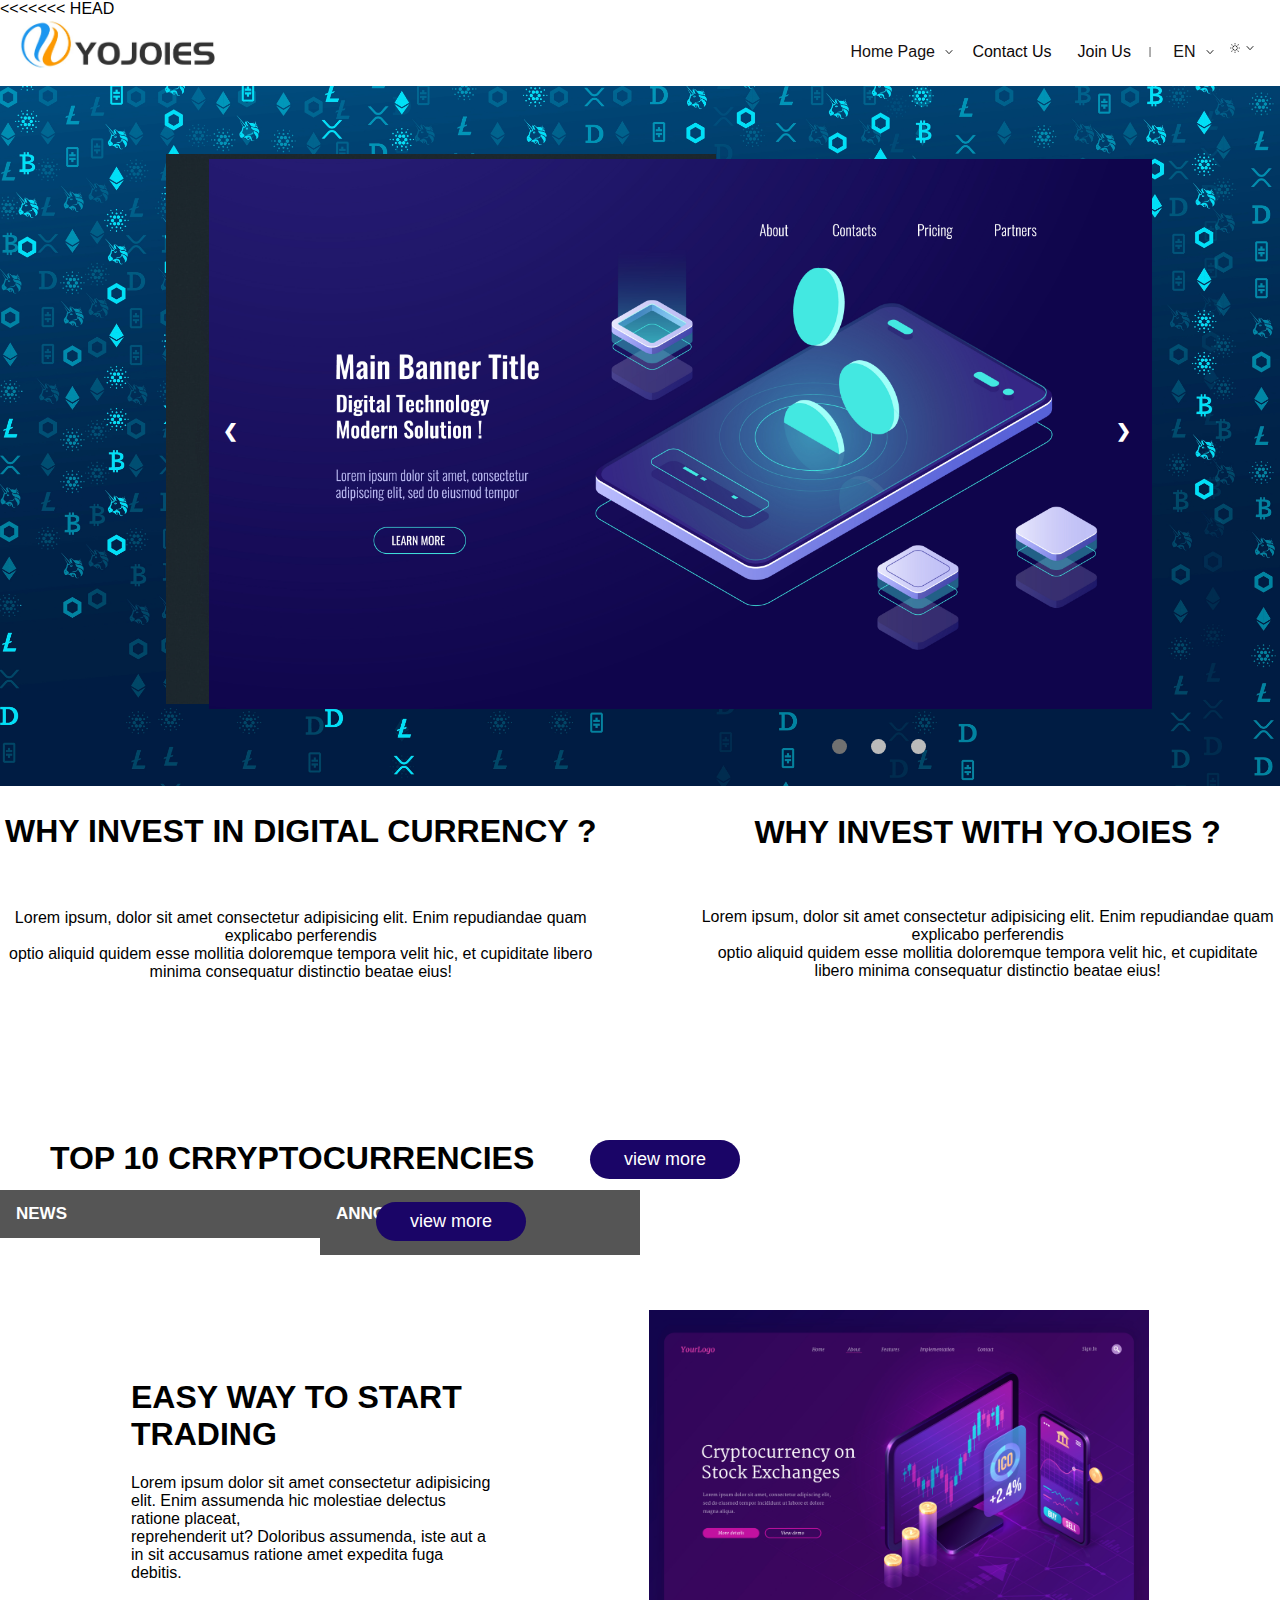
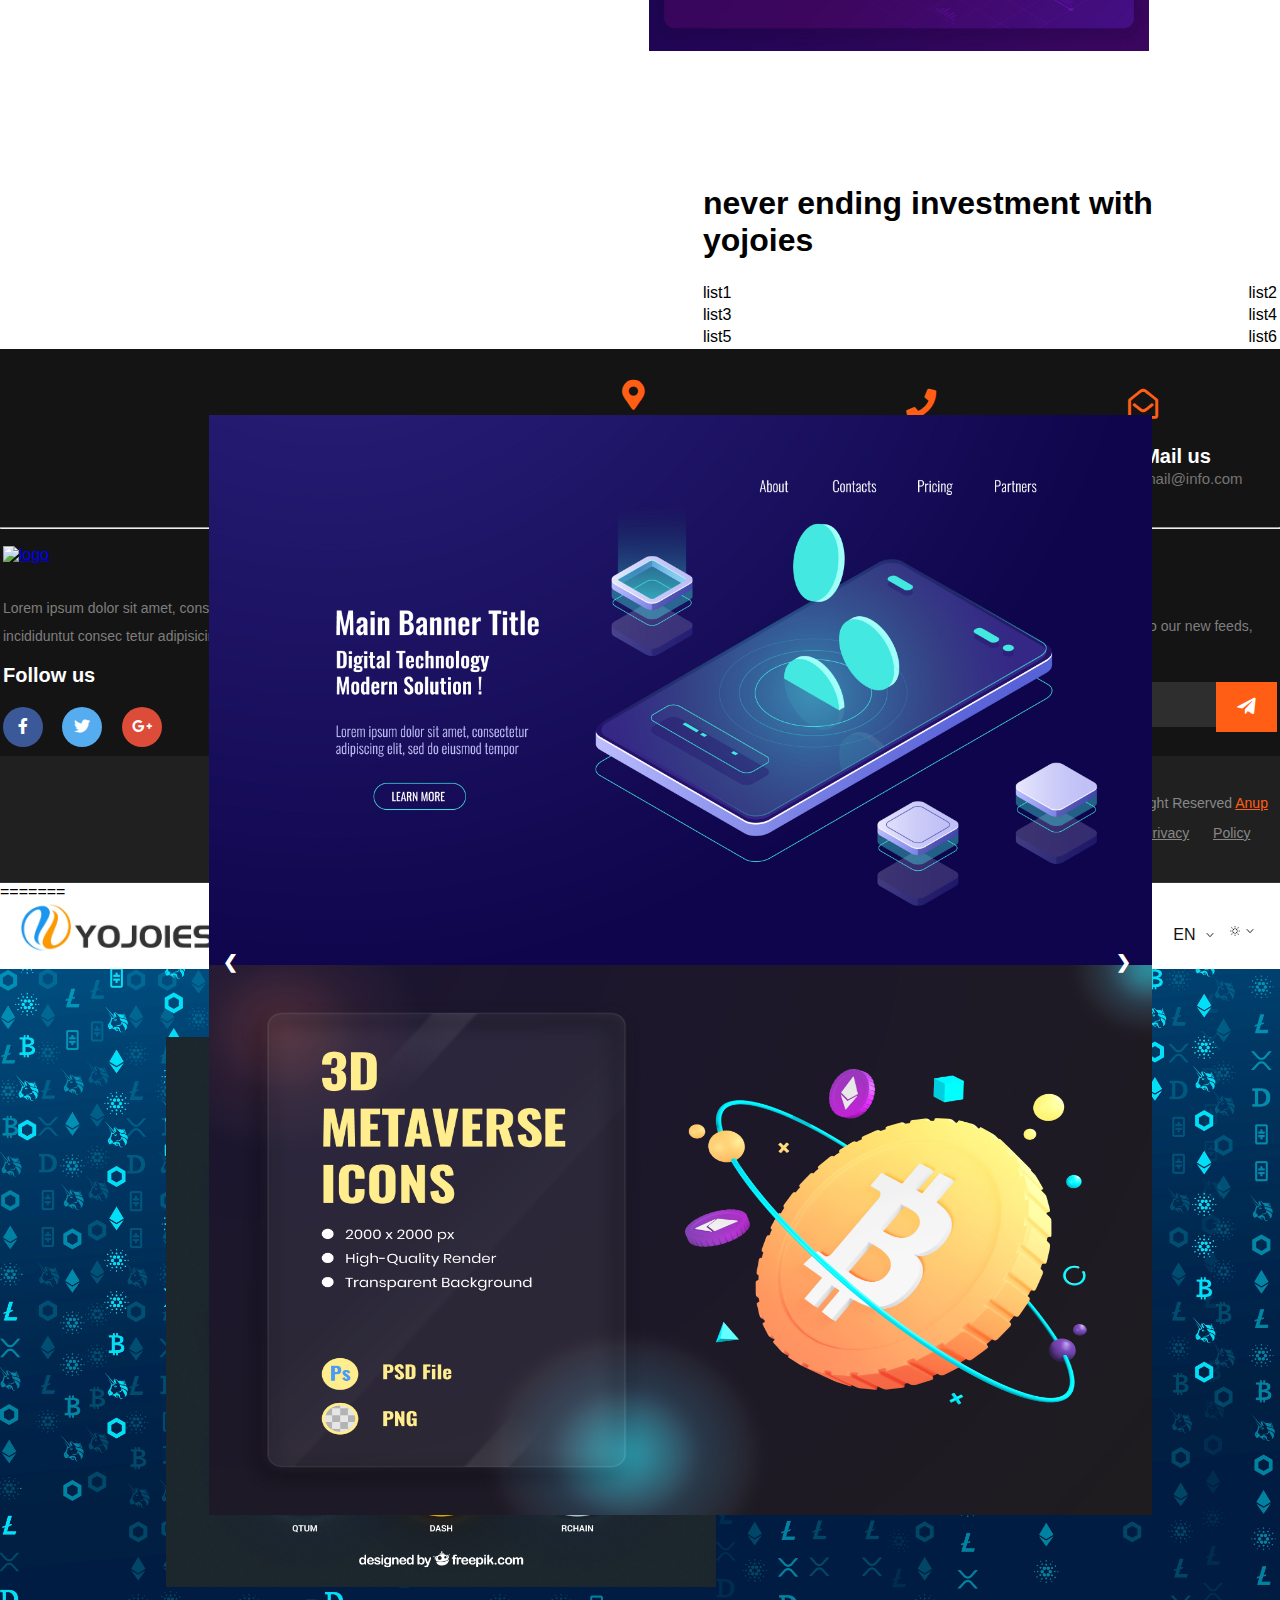
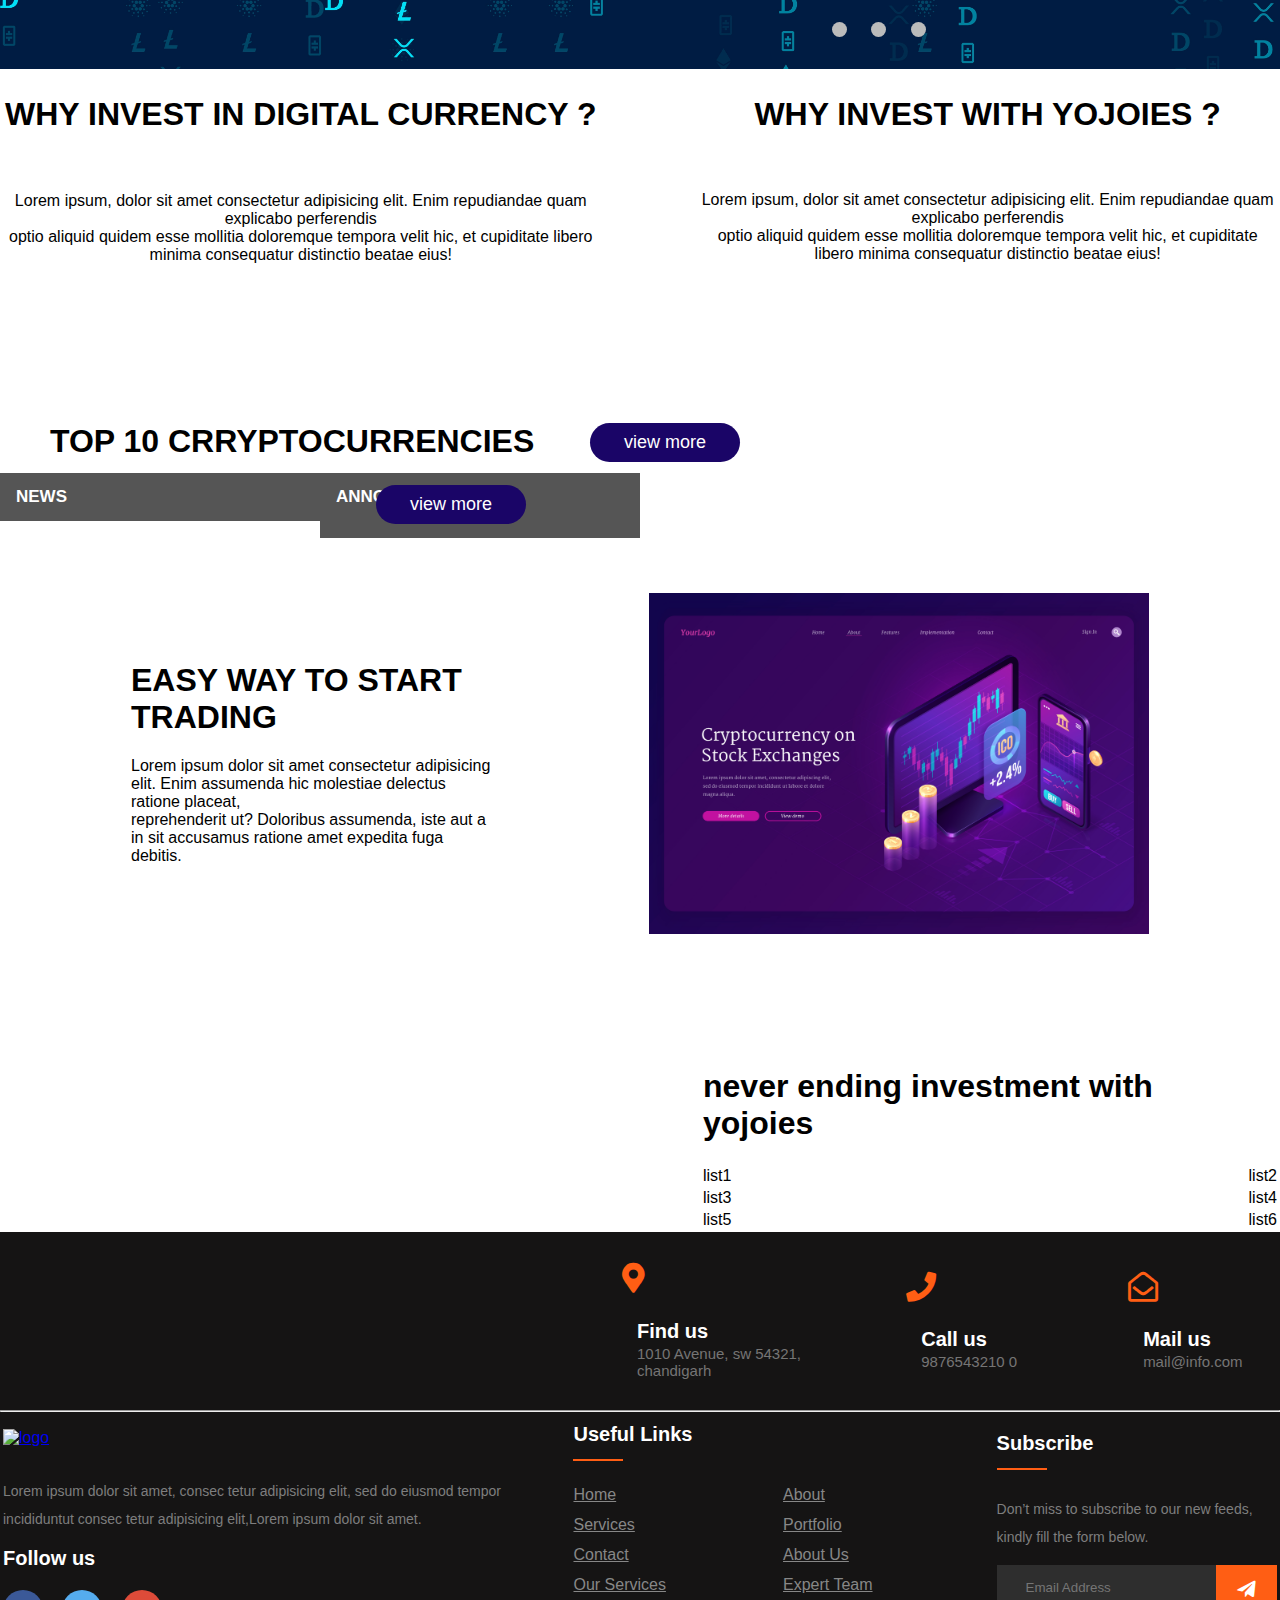
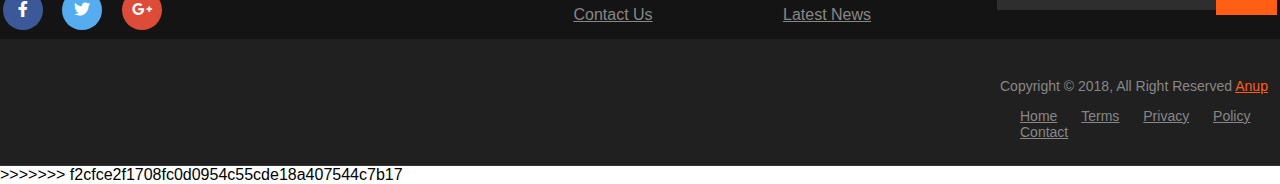
==== index.html @ 7d4031fa "Merge branch 'main' of https://github.com/KikKSTS/Company_Website" ====
<<<<<<< HEAD
<!DOCTYPE html>
<html lang="en">
<head>
    <meta charset="UTF-8">
    <meta http-equiv="X-UA-Compatible" content="IE=edge">
    <meta name="viewport" content="width=device-width, initial-scale=1.0">
    <title>Yojoies</title>

    <link rel="stylesheet" href="css/index.css">
    <link rel="stylesheet" href="css/navbar.css">
    <link rel="stylesheet" href="css/footer.css">
    <link rel="stylesheet" type="text/css" href="your_website_domain/css_root/flaticon.css">
    <link href="https://fonts.googleapis.com/css2?family=Montserrat:wght@500&display=swap" rel="stylesheet">
    <link rel="stylesheet" href="https://maxcdn.bootstrapcdn.com/font-awesome/4.5.0/css/font-awesome.min.css">
    <link rel="stylesheet" href="https://cdnjs.cloudflare.com/ajax/libs/slick-carousel/1.8.1/slick.min.css">
    <link rel="stylesheet" href="https://cdnjs.cloudflare.com/ajax/libs/font-awesome/5.11.2/css/all.min.css">


</head>
<body>
    <!-- section 1 : navbar -->
    <section>
        <div class="navbar"> 
            <div class="logo">
                <a href="index.html"><img src="/images/logo.jpg" alt="Yojoies"></a>
            </div>
            <div class="navbar_menu">
                <div class="dropdown">
                    <button class="dropbtn"><img src="/images/lightmode.png" alt="#"><img src="/images/down-arrow.png" alt="#" ></button>
                        <div class="dropdown-content">
                            <a><img src="/images/dark mode.png" alt="#" ></a>
                        </div>
                </div> 
                <div class="dropdown">
                    <button class="dropbtn">EN <img src="/images/down-arrow.png" alt="#" ></button>
                        <div class="dropdown-content">
                        <a href="#">TH</a>
                        <a href="#">CN</a>
                        </div>
                </div>                    
                <div class="menu">
                    <a href="join_us.html">Join Us <img src="/images/line.png" alt="#" class="icon_line"></a> 
                    <a href="contact_us.html">Contact Us</a>
                </div>            
                <div class="dropdown">
                    <button class="dropbtn">Home Page <img src="/images/down-arrow.png" alt="#" class="icon_down-arrow"></button>
                        <div class="dropdown-content">
                        <a href="about_company.html">About Company</a>
                        <a href="#">Company Project</a>
                        </div>
                </div>
            </div>                      
        </div>    
    </section>

<!-- ----------------------------------------------- -->

        <!-- section 2 : invitation -->
    <section>
        <div class="bgs2_1">     
            <div class="pic1">        
                <img src="/images/pic1.jpg" alt="#" >
            </div>
        </div> 
                
        <div class="container">
                        <!-- Slideshow container -->
                        <div class="slideshow-container">

                        <!-- Full-width images with number and caption text -->
                            <div class="mySlides fade">
                                <img src="/images/slide1.jpg" style="width:100%">
                            </div>
                            <div class="mySlides fade">
                                <img src="/images/slide2.jpg" style="width:100%">
                            </div>

                        <!-- Next and previous buttons -->
                            <a class="prev" onclick="plusSlides(-1)">&#10094;</a>
                            <a class="next" onclick="plusSlides(1)">&#10095;</a>
                        </div>
                        <br>

                        <!-- The dots/circles -->
                        <div class="dot_position" >
                            <span class="dot" onclick="currentSlide(1)"></span>
                            <span class="dot" onclick="currentSlide(2)"></span>
                            <span class="dot" onclick="currentSlide(3)"></span>
                        </div>
                    
            </div>
        </div>
    </section> 

    <!-- ----------------------------------------------- -->

        <!-- section 3 : why ? -->     
    <section>
        <div class="boxwhy">
            <table>
                <tr>
                    <td><h1 class="col1row1">WHY INVEST IN DIGITAL CURRENCY ?<br></h1>
                        <p class="col1row2">Lorem ipsum, dolor sit amet consectetur adipisicing elit. 
                            Enim repudiandae quam explicabo perferendis <br> optio aliquid quidem esse mollitia doloremque tempora velit hic, 
                            et cupiditate libero minima consequatur distinctio beatae eius!</p>
                    </td>

                    <td><img src="/images/line.png" alt="#" class="colline"> </td>

                    <td><h1 class="col2row1">WHY INVEST WITH YOJOIES ?<br></h1>
                        <p class="col2row2">Lorem ipsum, dolor sit amet consectetur adipisicing elit. 
                            Enim repudiandae quam explicabo perferendis <br> optio aliquid quidem esse mollitia doloremque tempora velit hic, 
                            et cupiditate libero minima consequatur distinctio beatae eius!</p>
                    </td>
                </tr>
            </table>
        </div>
    </section >

<!-- ----------------------------------------------- -->

        <!-- section 4 : Top 10 ? -->  
<section>
    <div class="head">
        <h1>
            TOP 10 CRRYPTOCURRENCIES    
         </h1>
         <button class="btn"><a href="market.html" target="_blank"><span>view more</span> </a></button>
    </div>
    <div class="livecoinwatch-widget-3"  lcw-base="USD" lcw-d-head="true" lcw-d-name="true" lcw-d-code="true" lcw-d-icon="true" lcw-color-tx="#ffffff" lcw-color-bg="#1f2434" lcw-border-w="0" >        
    </div>
</section>
<!-- ----------------------------------------------- -->

        <!-- section 5 : News   -->
        <section>  
 
            <!-- <div class="wrap">  
                <div class="slider">
                  
                  <div class="item">
                    <img src="https://images.unsplash.com/photo-1425342605259-25d80e320565?dpr=1&auto=format&fit=crop&w=568&h=379&q=60&cs=tinysrgb&ixid=dW5zcGxhc2guY29tOzs7Ozs%3D" alt="">
                  </div>
                  <div class="item">
                    <img src="https://images.unsplash.com/photo-1489440543286-a69330151c0b?dpr=1&auto=format&fit=crop&w=568&h=379&q=60&cs=tinysrgb&ixid=dW5zcGxhc2guY29tOzs7Ozs%3D" alt="">
                  </div>
                  <div class="item">
                    <img src="https://images.unsplash.com/photo-1490718687940-0ecadf414600?dpr=1&auto=format&fit=crop&w=568&h=378&q=60&cs=tinysrgb&ixid=dW5zcGxhc2guY29tOzs7Ozs%3D" alt="">
                  </div>
                  <div class="item">
                    <img src="https://images.unsplash.com/photo-1507032336878-13f159192baa?dpr=1&auto=format&fit=crop&w=568&h=379&q=60&cs=tinysrgb&ixid=dW5zcGxhc2guY29tOzs7Ozs%3D" alt="">
                  </div>
                  <div class="item">
                    <img src="https://images.unsplash.com/photo-1506268919522-a927511962a9?dpr=1&auto=format&fit=crop&w=568&h=379&q=60&cs=tinysrgb&ixid=dW5zcGxhc2guY29tOzs7Ozs%3D" alt="">
                  </div>
                  <div class="item">
                    <img src="https://images.unsplash.com/photo-1501879779179-4576bae71d8d?dpr=1&auto=format&fit=crop&w=568&h=379&q=60&cs=tinysrgb&ixid=dW5zcGxhc2guY29tOzs7Ozs%3D" alt="">
                  </div>
                  <div class="item">
                    <img src="https://images.unsplash.com/photo-1494253188410-ff0cdea5499e?dpr=1&auto=format&fit=crop&w=568&h=379&q=60&cs=tinysrgb&ixid=dW5zcGxhc2guY29tOzs7Ozs%3D" alt="">
                  </div>
                  <div class="item">
                    <img src="https://images.unsplash.com/photo-1511965682784-5ec68f744ea1?dpr=1&auto=format&fit=crop&w=568&h=319&q=60&cs=tinysrgb&ixid=dW5zcGxhc2guY29tOzs7Ozs%3D" alt="">
                  </div>
                </div>
          
              </div> -->
    
    
    
        <h1 class="tablink" onclick="openPage('Home', this, 'red')">NEWS</h1>
    <h1 class="tablink" onclick="openPage('News', this, 'green')" id="defaultOpen">ANNOUNCEMENT
        <button class="btn"><a href="news.html" target="_blank"><span>view more</span> </a></button>
    </h1>
    
    
    <div id="Home" class="tabcontent">
      <div class="wrap">  
        <div class="slider">
          
          <div class="item">
            <img src="https://images.unsplash.com/photo-1425342605259-25d80e320565?dpr=1&auto=format&fit=crop&w=568&h=379&q=60&cs=tinysrgb&ixid=dW5zcGxhc2guY29tOzs7Ozs%3D" alt="">
          </div>
          <div class="item">
            <img src="https://images.unsplash.com/photo-1489440543286-a69330151c0b?dpr=1&auto=format&fit=crop&w=568&h=379&q=60&cs=tinysrgb&ixid=dW5zcGxhc2guY29tOzs7Ozs%3D" alt="">
          </div>
          <div class="item">
            <img src="https://images.unsplash.com/photo-1490718687940-0ecadf414600?dpr=1&auto=format&fit=crop&w=568&h=378&q=60&cs=tinysrgb&ixid=dW5zcGxhc2guY29tOzs7Ozs%3D" alt="">
          </div>
          <div class="item">
            <img src="https://images.unsplash.com/photo-1507032336878-13f159192baa?dpr=1&auto=format&fit=crop&w=568&h=379&q=60&cs=tinysrgb&ixid=dW5zcGxhc2guY29tOzs7Ozs%3D" alt="">
          </div>
          <div class="item">
            <img src="https://images.unsplash.com/photo-1506268919522-a927511962a9?dpr=1&auto=format&fit=crop&w=568&h=379&q=60&cs=tinysrgb&ixid=dW5zcGxhc2guY29tOzs7Ozs%3D" alt="">
          </div>
          <div class="item">
            <img src="https://images.unsplash.com/photo-1501879779179-4576bae71d8d?dpr=1&auto=format&fit=crop&w=568&h=379&q=60&cs=tinysrgb&ixid=dW5zcGxhc2guY29tOzs7Ozs%3D" alt="">
          </div>
          <div class="item">
            <img src="https://images.unsplash.com/photo-1494253188410-ff0cdea5499e?dpr=1&auto=format&fit=crop&w=568&h=379&q=60&cs=tinysrgb&ixid=dW5zcGxhc2guY29tOzs7Ozs%3D" alt="">
          </div>
          <div class="item">
            <img src="https://images.unsplash.com/photo-1511965682784-5ec68f744ea1?dpr=1&auto=format&fit=crop&w=568&h=319&q=60&cs=tinysrgb&ixid=dW5zcGxhc2guY29tOzs7Ozs%3D" alt="">
          </div>
        </div>
    
      </div>
    </div>
    
    <div id="News" class="tabcontent">
        <div class="wrap">  
            <div class="slider">
              
              <div class="item">
                <img src="https://images.unsplash.com/photo-1425342605259-25d80e320565?dpr=1&auto=format&fit=crop&w=568&h=379&q=60&cs=tinysrgb&ixid=dW5zcGxhc2guY29tOzs7Ozs%3D" alt="">
              </div>
              <div class="item">
                <img src="https://images.unsplash.com/photo-1489440543286-a69330151c0b?dpr=1&auto=format&fit=crop&w=568&h=379&q=60&cs=tinysrgb&ixid=dW5zcGxhc2guY29tOzs7Ozs%3D" alt="">
              </div>
              <div class="item">
                <img src="https://images.unsplash.com/photo-1490718687940-0ecadf414600?dpr=1&auto=format&fit=crop&w=568&h=378&q=60&cs=tinysrgb&ixid=dW5zcGxhc2guY29tOzs7Ozs%3D" alt="">
              </div>
              <div class="item">
                <img src="https://images.unsplash.com/photo-1507032336878-13f159192baa?dpr=1&auto=format&fit=crop&w=568&h=379&q=60&cs=tinysrgb&ixid=dW5zcGxhc2guY29tOzs7Ozs%3D" alt="">
              </div>
              <div class="item">
                <img src="https://images.unsplash.com/photo-1506268919522-a927511962a9?dpr=1&auto=format&fit=crop&w=568&h=379&q=60&cs=tinysrgb&ixid=dW5zcGxhc2guY29tOzs7Ozs%3D" alt="">
              </div>
              <div class="item">
                <img src="https://images.unsplash.com/photo-1501879779179-4576bae71d8d?dpr=1&auto=format&fit=crop&w=568&h=379&q=60&cs=tinysrgb&ixid=dW5zcGxhc2guY29tOzs7Ozs%3D" alt="">
              </div>
              <div class="item">
                <img src="https://images.unsplash.com/photo-1494253188410-ff0cdea5499e?dpr=1&auto=format&fit=crop&w=568&h=379&q=60&cs=tinysrgb&ixid=dW5zcGxhc2guY29tOzs7Ozs%3D" alt="">
              </div>
              <div class="item">
                <img src="https://images.unsplash.com/photo-1511965682784-5ec68f744ea1?dpr=1&auto=format&fit=crop&w=568&h=319&q=60&cs=tinysrgb&ixid=dW5zcGxhc2guY29tOzs7Ozs%3D" alt="">
              </div>
            </div>
        
          </div>
    </div>
        <script src="https://code.jquery.com/jquery-2.2.4.js"></script>
<script src="https://cdnjs.cloudflare.com/ajax/libs/slick-carousel/1.8.1/slick.min.js"></script> 
    </section >

<!-- ----------------------------------------------- -->

        <!-- section 6 : Easy way   -->
<section>
    <div class="way">
        <table>
            <td>
                <div class="text_header">
            <h1>EASY WAY TO START TRADING</h1>
             <p>Lorem ipsum dolor sit amet consectetur adipisicing elit. Enim assumenda hic molestiae delectus ratione placeat,<br>
                 reprehenderit ut? Doloribus assumenda, iste aut a in sit accusamus ratione amet expedita fuga debitis.</p></div>
            </td>
            <td><span><img src="/images/news1.jpg" alt="#" ></span></td>
            
           
                
        </div>
        </table>       
    </div>
</section>

<!-- ----------------------------------------------- -->

        <!-- section 7 : never-ending   -->
<section>
    <div class="never_end">
        <table>
            <td><h1>never ending investment with yojoies</h1></td>
            <tr>
                <td>list1</td>
                <td>list2</td>
            </tr>
            <tr>
                <td>list3</td>
                <td>list4</td>
            </tr>
            <tr>
                <td>list5</td>
                <td>list6</td>
            </tr>
        </table>
    </div>


</section>

<!-- ----------------------------------------------- -->

        <!-- section 8 : footer   -->
<section>
        <footer class="footer-section">
            <div class="container">
                <div class="footer-cta pt-5 pb-5">
                    <div class="row"></div>
                      <table class="row1">
                        <tr>
                        <td>
                        <div class="col-xl-4 col-md-4 mb-30">
                            <div class="single-cta">
                                <i class="fas fa-map-marker-alt"></i>
                                <div class="cta-text">
                                    <h4>Find us</h4>
                                    <span>1010 Avenue, sw 54321, chandigarh</span>
                                </div>
                            </div>
                        </div></td>
        
                        <td><div class="col-xl-4 col-md-4 mb-30">
                            <div class="single-cta">
                                <i class="fas fa-phone"></i>
                                <div class="cta-text">
                                    <h4>Call us</h4>
                                    <span>9876543210 0</span>
                                </div>
                            </div>
                        </div></td>
        
                        <td><div class="col-xl-4 col-md-4 mb-30">
                            <div class="single-cta">
                                <i class="far fa-envelope-open"></i>
                                <div class="cta-text">
                                    <h4>Mail us</h4>
                                    <span>mail@info.com</span>
                                </div>
                            </div>
                        </div>
                    </div>
                </div></td></tr></table>
        
                <hr>
        
                <table>
                <div class="footer-content pt-5 pb-5">
                    <div class="row">
                      <tr>
                        <td>
                        <div class="col-xl-4 col-lg-4 mb-50">
                            <div class="footer-widget">
                                <div class="footer-logo">
                                    
                                    <a href="index.html"><img src="https://i.ibb.co/QDy827D/ak-logo.png" class="img-fluid" alt="logo"></a>
                                </div>
                                
                                <div class="footer-text">
                                    <p>Lorem ipsum dolor sit amet, consec tetur adipisicing elit, sed do eiusmod tempor incididuntut consec tetur adipisicing
                                    elit,Lorem ipsum dolor sit amet.</p>
                                </div>
                                
                                <div class="footer-social-icon">
                                    <span>Follow us</span>
                                    <a href="#"><i class="fab fa-facebook-f facebook-bg"></i></a>
                                    <a href="#"><i class="fab fa-twitter twitter-bg"></i></a>
                                    <a href="#"><i class="fab fa-google-plus-g google-bg"></i></a>
                                </div>
                            </div>
                        </div></td>
        
                       <td>
                        <div class="col-xl-4 col-lg-4 col-md-6 mb-30">
                            <div class="footer-widget">
                                <div class="footer-widget-heading">
                                    <h3>Useful Links</h3>
                                </div>
                                <ul>
                                    <li><a href="#">Home</a></li>
                                    <li><a href="#">about</a></li>
                                    <li><a href="#">services</a></li>
                                    <li><a href="#">portfolio</a></li>
                                    <li><a href="#">Contact</a></li>
                                    <li><a href="#">About us</a></li>
                                    <li><a href="#">Our Services</a></li>
                                    <li><a href="#">Expert Team</a></li>
                                    <li><a href="#">Contact us</a></li>
                                    <li><a href="#">Latest News</a></li>
                                </ul>
                            </div>
                        </div></td>
        
                        <td>
                        <div class="col-xl-4 col-lg-4 col-md-6 mb-50">
                            <div class="footer-widget">
                                <div class="footer-widget-heading">
                                    <h3>Subscribe</h3>
                                </div>
                                <div class="footer-text mb-25">
                                    <p>Don’t miss to subscribe to our new feeds, kindly fill the form below.</p>
                                </div>
                                <div class="subscribe-form">
                                    <form action="#">
                                        <input type="text" placeholder="Email Address">
                                        <button><i class="fab fa-telegram-plane"></i></button>
                                    </form>
                                </div>
                            </div>
                        </div>
                    </div>
                </div>
            </div></td></tr></table>
        
        
            <div class="copyright-area">
                <div class="container">
                    <div class="row">
                        <div class="col-xl-6 col-lg-6 text-center text-lg-left">
                            <div class="copyright-text">
                                <p>Copyright &copy; 2018, All Right Reserved <a href="https://codepen.io/anupkumar92/">Anup</a></p>
                            </div>
                        </div>
                        <div class="col-xl-6 col-lg-6 d-none d-lg-block text-right">
                            <div class="footer-menu">
                                <ul>
                                    <li><a href="#">Home</a></li>
                                    <li><a href="#">Terms</a></li>
                                    <li><a href="#">Privacy</a></li>
                                    <li><a href="#">Policy</a></li>
                                    <li><a href="#">Contact</a></li>
                                </ul>
                            </div>
                        </div>
                    </div>
                </div>
            </div>
        </footer>
</section>


<!-- script -->

<script src="/js/navbar.js"></script>
    <script src="/js/news.js"></script>
    <script defer src="https://www.livecoinwatch.com/static/lcw-widget.js"></script> 


<!-- ----------------------------------------------- -->

</body>
=======
<!DOCTYPE html>
<html lang="en">
<head>
    <meta charset="UTF-8">
    <meta http-equiv="X-UA-Compatible" content="IE=edge">
    <meta name="viewport" content="width=device-width, initial-scale=1.0">
    <title>Yojoies</title>

    <link rel="stylesheet" href="css/index.css">
    <link rel="stylesheet" href="css/navbar.css">
    <link rel="stylesheet" href="css/footer.css">
    <link rel="stylesheet" type="text/css" href="your_website_domain/css_root/flaticon.css">
    <link href="https://fonts.googleapis.com/css2?family=Montserrat:wght@500&display=swap" rel="stylesheet">
    <link rel="stylesheet" href="https://maxcdn.bootstrapcdn.com/font-awesome/4.5.0/css/font-awesome.min.css">
    <link rel="stylesheet" href="https://cdnjs.cloudflare.com/ajax/libs/slick-carousel/1.8.1/slick.min.css">
    <link rel="stylesheet" href="https://cdnjs.cloudflare.com/ajax/libs/font-awesome/5.11.2/css/all.min.css">


</head>
<body>
    <!-- section 1 : navbar -->
    <section>
        <div class="navbar"> 
            <div class="logo">
                <a href="index.html"><img src="/images/logo.jpg" alt="Yojoies"></a>
            </div>
            <div class="navbar_menu">
                <div class="dropdown">
                    <button class="dropbtn"><img src="/images/lightmode.png" alt="#"><img src="/images/down-arrow.png" alt="#" ></button>
                        <div class="dropdown-content">
                            <a><img src="/images/dark mode.png" alt="#" ></a>
                        </div>
                </div> 
                <div class="dropdown">
                    <button class="dropbtn">EN <img src="/images/down-arrow.png" alt="#" ></button>
                        <div class="dropdown-content">
                        <a href="#">TH</a>
                        <a href="#">CN</a>
                        </div>
                </div>                    
                <div class="menu">
                    <a href="join_us.html">Join Us <img src="/images/line.png" alt="#" class="icon_line"></a> 
                    <a href="contact_us.html">Contact Us</a>
                </div>            
                <div class="dropdown">
                    <button class="dropbtn">Home Page <img src="/images/down-arrow.png" alt="#" class="icon_down-arrow"></button>
                        <div class="dropdown-content">
                        <a href="about_company.html">About Company</a>
                        <a href="#">Company Project</a>
                        </div>
                </div>
            </div>                      
        </div>    
    </section>

<!-- ----------------------------------------------- -->

        <!-- section 2 : invitation -->
    <section>
        <div class="bgs2_1">     
            <div class="pic1">        
                <img src="/images/pic1.jpg" alt="#" >
            </div>
        </div> 
                
        <div class="container">
                        <!-- Slideshow container -->
                        <div class="slideshow-container">

                        <!-- Full-width images with number and caption text -->
                            <div class="mySlides fade">
                                <img src="/images/slide1.jpg" style="width:100%">
                            </div>
                            <div class="mySlides fade">
                                <img src="/images/slide2.jpg" style="width:100%">
                            </div>

                        <!-- Next and previous buttons -->
                            <a class="prev" onclick="plusSlides(-1)">&#10094;</a>
                            <a class="next" onclick="plusSlides(1)">&#10095;</a>
                        </div>
                        <br>

                        <!-- The dots/circles -->
                        <div class="dot_position" >
                            <span class="dot" onclick="currentSlide(1)"></span>
                            <span class="dot" onclick="currentSlide(2)"></span>
                            <span class="dot" onclick="currentSlide(3)"></span>
                        </div>
                    
            </div>
        </div>
    </section> 

    <!-- ----------------------------------------------- -->

        <!-- section 3 : why ? -->     
    <section>
        <div class="boxwhy">
            <table>
                <tr>
                    <td><h1 class="col1row1">WHY INVEST IN DIGITAL CURRENCY ?<br></h1>
                        <p class="col1row2">Lorem ipsum, dolor sit amet consectetur adipisicing elit. 
                            Enim repudiandae quam explicabo perferendis <br> optio aliquid quidem esse mollitia doloremque tempora velit hic, 
                            et cupiditate libero minima consequatur distinctio beatae eius!</p>
                    </td>

                    <td><img src="/images/line.png" alt="#" class="colline"> </td>

                    <td><h1 class="col2row1">WHY INVEST WITH YOJOIES ?<br></h1>
                        <p class="col2row2">Lorem ipsum, dolor sit amet consectetur adipisicing elit. 
                            Enim repudiandae quam explicabo perferendis <br> optio aliquid quidem esse mollitia doloremque tempora velit hic, 
                            et cupiditate libero minima consequatur distinctio beatae eius!</p>
                    </td>
                </tr>
            </table>
        </div>
    </section >

<!-- ----------------------------------------------- -->

        <!-- section 4 : Top 10 ? -->  
<section>
    <div class="head">
        <h1>
            TOP 10 CRRYPTOCURRENCIES    
         </h1>
         <button class="btn"><a href="market.html" target="_blank"><span>view more</span> </a></button>
    </div>
    <div class="livecoinwatch-widget-3"  lcw-base="USD" lcw-d-head="true" lcw-d-name="true" lcw-d-code="true" lcw-d-icon="true" lcw-color-tx="#ffffff" lcw-color-bg="#1f2434" lcw-border-w="0" >        
    </div>
</section>
<!-- ----------------------------------------------- -->

        <!-- section 5 : News   -->
        <section>  
 
            <!-- <div class="wrap">  
                <div class="slider">
                  
                  <div class="item">
                    <img src="https://images.unsplash.com/photo-1425342605259-25d80e320565?dpr=1&auto=format&fit=crop&w=568&h=379&q=60&cs=tinysrgb&ixid=dW5zcGxhc2guY29tOzs7Ozs%3D" alt="">
                  </div>
                  <div class="item">
                    <img src="https://images.unsplash.com/photo-1489440543286-a69330151c0b?dpr=1&auto=format&fit=crop&w=568&h=379&q=60&cs=tinysrgb&ixid=dW5zcGxhc2guY29tOzs7Ozs%3D" alt="">
                  </div>
                  <div class="item">
                    <img src="https://images.unsplash.com/photo-1490718687940-0ecadf414600?dpr=1&auto=format&fit=crop&w=568&h=378&q=60&cs=tinysrgb&ixid=dW5zcGxhc2guY29tOzs7Ozs%3D" alt="">
                  </div>
                  <div class="item">
                    <img src="https://images.unsplash.com/photo-1507032336878-13f159192baa?dpr=1&auto=format&fit=crop&w=568&h=379&q=60&cs=tinysrgb&ixid=dW5zcGxhc2guY29tOzs7Ozs%3D" alt="">
                  </div>
                  <div class="item">
                    <img src="https://images.unsplash.com/photo-1506268919522-a927511962a9?dpr=1&auto=format&fit=crop&w=568&h=379&q=60&cs=tinysrgb&ixid=dW5zcGxhc2guY29tOzs7Ozs%3D" alt="">
                  </div>
                  <div class="item">
                    <img src="https://images.unsplash.com/photo-1501879779179-4576bae71d8d?dpr=1&auto=format&fit=crop&w=568&h=379&q=60&cs=tinysrgb&ixid=dW5zcGxhc2guY29tOzs7Ozs%3D" alt="">
                  </div>
                  <div class="item">
                    <img src="https://images.unsplash.com/photo-1494253188410-ff0cdea5499e?dpr=1&auto=format&fit=crop&w=568&h=379&q=60&cs=tinysrgb&ixid=dW5zcGxhc2guY29tOzs7Ozs%3D" alt="">
                  </div>
                  <div class="item">
                    <img src="https://images.unsplash.com/photo-1511965682784-5ec68f744ea1?dpr=1&auto=format&fit=crop&w=568&h=319&q=60&cs=tinysrgb&ixid=dW5zcGxhc2guY29tOzs7Ozs%3D" alt="">
                  </div>
                </div>
          
              </div> -->
    
    
    
        <h1 class="tablink" onclick="openPage('Home', this, 'red')">NEWS</h1>
    <h1 class="tablink" onclick="openPage('News', this, 'green')" id="defaultOpen">ANNOUNCEMENT
        <button class="btn"><a href="news.html" target="_blank"><span>view more</span> </a></button>
    </h1>
    
    
    <div id="Home" class="tabcontent">
      <div class="wrap">  
        <div class="slider">
          
          <div class="item">
            <img src="https://images.unsplash.com/photo-1425342605259-25d80e320565?dpr=1&auto=format&fit=crop&w=568&h=379&q=60&cs=tinysrgb&ixid=dW5zcGxhc2guY29tOzs7Ozs%3D" alt="">
          </div>
          <div class="item">
            <img src="https://images.unsplash.com/photo-1489440543286-a69330151c0b?dpr=1&auto=format&fit=crop&w=568&h=379&q=60&cs=tinysrgb&ixid=dW5zcGxhc2guY29tOzs7Ozs%3D" alt="">
          </div>
          <div class="item">
            <img src="https://images.unsplash.com/photo-1490718687940-0ecadf414600?dpr=1&auto=format&fit=crop&w=568&h=378&q=60&cs=tinysrgb&ixid=dW5zcGxhc2guY29tOzs7Ozs%3D" alt="">
          </div>
          <div class="item">
            <img src="https://images.unsplash.com/photo-1507032336878-13f159192baa?dpr=1&auto=format&fit=crop&w=568&h=379&q=60&cs=tinysrgb&ixid=dW5zcGxhc2guY29tOzs7Ozs%3D" alt="">
          </div>
          <div class="item">
            <img src="https://images.unsplash.com/photo-1506268919522-a927511962a9?dpr=1&auto=format&fit=crop&w=568&h=379&q=60&cs=tinysrgb&ixid=dW5zcGxhc2guY29tOzs7Ozs%3D" alt="">
          </div>
          <div class="item">
            <img src="https://images.unsplash.com/photo-1501879779179-4576bae71d8d?dpr=1&auto=format&fit=crop&w=568&h=379&q=60&cs=tinysrgb&ixid=dW5zcGxhc2guY29tOzs7Ozs%3D" alt="">
          </div>
          <div class="item">
            <img src="https://images.unsplash.com/photo-1494253188410-ff0cdea5499e?dpr=1&auto=format&fit=crop&w=568&h=379&q=60&cs=tinysrgb&ixid=dW5zcGxhc2guY29tOzs7Ozs%3D" alt="">
          </div>
          <div class="item">
            <img src="https://images.unsplash.com/photo-1511965682784-5ec68f744ea1?dpr=1&auto=format&fit=crop&w=568&h=319&q=60&cs=tinysrgb&ixid=dW5zcGxhc2guY29tOzs7Ozs%3D" alt="">
          </div>
        </div>
    
      </div>
    </div>
    
    <div id="News" class="tabcontent">
        <div class="wrap">  
            <div class="slider">
              
              <div class="item">
                <img src="https://images.unsplash.com/photo-1425342605259-25d80e320565?dpr=1&auto=format&fit=crop&w=568&h=379&q=60&cs=tinysrgb&ixid=dW5zcGxhc2guY29tOzs7Ozs%3D" alt="">
              </div>
              <div class="item">
                <img src="https://images.unsplash.com/photo-1489440543286-a69330151c0b?dpr=1&auto=format&fit=crop&w=568&h=379&q=60&cs=tinysrgb&ixid=dW5zcGxhc2guY29tOzs7Ozs%3D" alt="">
              </div>
              <div class="item">
                <img src="https://images.unsplash.com/photo-1490718687940-0ecadf414600?dpr=1&auto=format&fit=crop&w=568&h=378&q=60&cs=tinysrgb&ixid=dW5zcGxhc2guY29tOzs7Ozs%3D" alt="">
              </div>
              <div class="item">
                <img src="https://images.unsplash.com/photo-1507032336878-13f159192baa?dpr=1&auto=format&fit=crop&w=568&h=379&q=60&cs=tinysrgb&ixid=dW5zcGxhc2guY29tOzs7Ozs%3D" alt="">
              </div>
              <div class="item">
                <img src="https://images.unsplash.com/photo-1506268919522-a927511962a9?dpr=1&auto=format&fit=crop&w=568&h=379&q=60&cs=tinysrgb&ixid=dW5zcGxhc2guY29tOzs7Ozs%3D" alt="">
              </div>
              <div class="item">
                <img src="https://images.unsplash.com/photo-1501879779179-4576bae71d8d?dpr=1&auto=format&fit=crop&w=568&h=379&q=60&cs=tinysrgb&ixid=dW5zcGxhc2guY29tOzs7Ozs%3D" alt="">
              </div>
              <div class="item">
                <img src="https://images.unsplash.com/photo-1494253188410-ff0cdea5499e?dpr=1&auto=format&fit=crop&w=568&h=379&q=60&cs=tinysrgb&ixid=dW5zcGxhc2guY29tOzs7Ozs%3D" alt="">
              </div>
              <div class="item">
                <img src="https://images.unsplash.com/photo-1511965682784-5ec68f744ea1?dpr=1&auto=format&fit=crop&w=568&h=319&q=60&cs=tinysrgb&ixid=dW5zcGxhc2guY29tOzs7Ozs%3D" alt="">
              </div>
            </div>
        
          </div>
    </div>
        <script src="https://code.jquery.com/jquery-2.2.4.js"></script>
<script src="https://cdnjs.cloudflare.com/ajax/libs/slick-carousel/1.8.1/slick.min.js"></script> 
    </section >

<!-- ----------------------------------------------- -->

        <!-- section 6 : Easy way   -->
<section>
    <div class="way">
        <table>
            <td>
                <div class="text_header">
            <h1>EASY WAY TO START TRADING</h1>
             <p>Lorem ipsum dolor sit amet consectetur adipisicing elit. Enim assumenda hic molestiae delectus ratione placeat,<br>
                 reprehenderit ut? Doloribus assumenda, iste aut a in sit accusamus ratione amet expedita fuga debitis.</p></div>
            </td>
            <td><span><img src="/images/news1.jpg" alt="#" ></span></td>
            
           
                
        </div>
        </table>       
    </div>
</section>

<!-- ----------------------------------------------- -->

        <!-- section 7 : never-ending   -->
<section>
    <div class="never_end">
        <table>
            <td><h1>never ending investment with yojoies</h1></td>
            <tr>
                <td>list1</td>
                <td>list2</td>
            </tr>
            <tr>
                <td>list3</td>
                <td>list4</td>
            </tr>
            <tr>
                <td>list5</td>
                <td>list6</td>
            </tr>
        </table>
    </div>


</section>

<!-- ----------------------------------------------- -->

        <!-- section 8 : footer   -->
<section>
        <footer class="footer-section">
            <div class="container">
                <div class="footer-cta pt-5 pb-5">
                    <div class="row"></div>
                      <table class="row1">
                        <tr>
                        <td>
                        <div class="col-xl-4 col-md-4 mb-30">
                            <div class="single-cta">
                                <i class="fas fa-map-marker-alt"></i>
                                <div class="cta-text">
                                    <h4>Find us</h4>
                                    <span>1010 Avenue, sw 54321, chandigarh</span>
                                </div>
                            </div>
                        </div></td>
        
                        <td><div class="col-xl-4 col-md-4 mb-30">
                            <div class="single-cta">
                                <i class="fas fa-phone"></i>
                                <div class="cta-text">
                                    <h4>Call us</h4>
                                    <span>9876543210 0</span>
                                </div>
                            </div>
                        </div></td>
        
                        <td><div class="col-xl-4 col-md-4 mb-30">
                            <div class="single-cta">
                                <i class="far fa-envelope-open"></i>
                                <div class="cta-text">
                                    <h4>Mail us</h4>
                                    <span>mail@info.com</span>
                                </div>
                            </div>
                        </div>
                    </div>
                </div></td></tr></table>
        
                <hr>
        
                <table>
                <div class="footer-content pt-5 pb-5">
                    <div class="row">
                      <tr>
                        <td>
                        <div class="col-xl-4 col-lg-4 mb-50">
                            <div class="footer-widget">
                                <div class="footer-logo">
                                    
                                    <a href="index.html"><img src="https://i.ibb.co/QDy827D/ak-logo.png" class="img-fluid" alt="logo"></a>
                                </div>
                                
                                <div class="footer-text">
                                    <p>Lorem ipsum dolor sit amet, consec tetur adipisicing elit, sed do eiusmod tempor incididuntut consec tetur adipisicing
                                    elit,Lorem ipsum dolor sit amet.</p>
                                </div>
                                
                                <div class="footer-social-icon">
                                    <span>Follow us</span>
                                    <a href="#"><i class="fab fa-facebook-f facebook-bg"></i></a>
                                    <a href="#"><i class="fab fa-twitter twitter-bg"></i></a>
                                    <a href="#"><i class="fab fa-google-plus-g google-bg"></i></a>
                                </div>
                            </div>
                        </div></td>
        
                       <td>
                        <div class="col-xl-4 col-lg-4 col-md-6 mb-30">
                            <div class="footer-widget">
                                <div class="footer-widget-heading">
                                    <h3>Useful Links</h3>
                                </div>
                                <ul>
                                    <li><a href="#">Home</a></li>
                                    <li><a href="#">about</a></li>
                                    <li><a href="#">services</a></li>
                                    <li><a href="#">portfolio</a></li>
                                    <li><a href="#">Contact</a></li>
                                    <li><a href="#">About us</a></li>
                                    <li><a href="#">Our Services</a></li>
                                    <li><a href="#">Expert Team</a></li>
                                    <li><a href="#">Contact us</a></li>
                                    <li><a href="#">Latest News</a></li>
                                </ul>
                            </div>
                        </div></td>
        
                        <td>
                        <div class="col-xl-4 col-lg-4 col-md-6 mb-50">
                            <div class="footer-widget">
                                <div class="footer-widget-heading">
                                    <h3>Subscribe</h3>
                                </div>
                                <div class="footer-text mb-25">
                                    <p>Don’t miss to subscribe to our new feeds, kindly fill the form below.</p>
                                </div>
                                <div class="subscribe-form">
                                    <form action="#">
                                        <input type="text" placeholder="Email Address">
                                        <button><i class="fab fa-telegram-plane"></i></button>
                                    </form>
                                </div>
                            </div>
                        </div>
                    </div>
                </div>
            </div></td></tr></table>
        
        
            <div class="copyright-area">
                <div class="container">
                    <div class="row">
                        <div class="col-xl-6 col-lg-6 text-center text-lg-left">
                            <div class="copyright-text">
                                <p>Copyright &copy; 2018, All Right Reserved <a href="https://codepen.io/anupkumar92/">Anup</a></p>
                            </div>
                        </div>
                        <div class="col-xl-6 col-lg-6 d-none d-lg-block text-right">
                            <div class="footer-menu">
                                <ul>
                                    <li><a href="#">Home</a></li>
                                    <li><a href="#">Terms</a></li>
                                    <li><a href="#">Privacy</a></li>
                                    <li><a href="#">Policy</a></li>
                                    <li><a href="#">Contact</a></li>
                                </ul>
                            </div>
                        </div>
                    </div>
                </div>
            </div>
        </footer>
</section>


<!-- script -->

<script src="/js/navbar.js"></script>
    <script src="/js/news.js"></script>
    <script defer src="https://www.livecoinwatch.com/static/lcw-widget.js"></script> 


<!-- ----------------------------------------------- -->

</body>
>>>>>>> f2cfce2f1708fc0d0954c55cde18a407544c7b17
</html>
---- css/index.css ----
/* section 2 */
  
.bgs2_1{
    background-image: url("/images/bg1.jpg");
    min-height: 700px;
    /* Center and scale the image nicely */
    background-position: center;
    background-size: cover;
  }

.container{
  position: relative;
}

  /* * {box-sizing:border-box} */
/* Slideshow container */

.pic1{
  max-width: auto;
  margin-top:  68px;
  left: 13%;
  position: absolute;
}

.pic1 img{
  width: auto;
  height: 550px;
}

.slideshow-container {
  max-width: auto;
  margin: auto;
  right: 10%;
  transform: translate(-0%, -114%);
  position: absolute;
}

/* Hide the images by default */
.mySlides {
  display: block;

}

.mySlides img{
  width: auto;
  height: 550px; 
}

/* Next & previous buttons */
.prev, .next {
  cursor: pointer;
  position: absolute;
  margin-top: -30px;
  top: 50%;
  width: auto;
  padding: 16px;
  color: white;
  font-weight: bold;
  font-size: 18px;
  transition: 0.6s ease;
  border-radius: 0 3px 3px 0;
  user-select: none;
}

/* Position the "next button" to the right */
.next {
  margin-right: -4px;
  right: 1%;
  border-radius: 3px 0 0 3px;
}

.prev {
  margin-left: -12px;
  left: 1%;
  border-radius: 3px 0 0 3px;
}

/* On hover, add a black background color with a little bit see-through */
.prev:hover, .next:hover {
  background-color: rgba(0,0,0,0.8);
}


/* The dots/bullets/indicators */
.dot_position{
  position: absolute;
  top: -260%;
  left:65%;
}

.dot {
  cursor: pointer;
  height: 15px;
  width: 15px;
  background-color: #bbb;
  border-radius: 50%;
  display: inline-block;
  transition: background-color 0.6s ease;
  margin-right: 20px;
}

.active, .dot:hover {
  background-color: #717171;
}

/* Fading animation */
.fade {
  animation-name: fade;
  animation-duration: 1.5s;
}

@keyframes fade {
  from {opacity: .4}
  to {opacity: 1}
}

/* ---------------------------------------- */

  /* section 3 */

.boxwhy table{
  text-align: center;
  margin-left: auto;
  margin-right: auto;
}

  .boxwhy .col1row1{
    margin-bottom: 10%;
  }

  .boxwhy .col2row1{
    margin-bottom: 10%;
  }

  .boxwhy .colline{
    height: 180px;
    padding: 80px 40px;
    width: 10%;
    opacity: 0.5;
  }

/* ---------------------------------------- */

  /* section 4 */


  .head h1{
    margin-top: 150px;
    margin-left: 50px;
    position: absolute;
  }

  .head .btn{
    background-color: #1a0567;
    border: none;
    font-size: 18px;
    padding: 9px;
    width: 150px;
    transition: all 0.3s;
    cursor: pointer;
    margin-left: 590px;
    margin-top: 150px;
    border-radius: 60px;
  }

  .head .btn a{
    color: rgb(255, 255, 255);
    margin-top: -50%;
  }

  .head .btn span {
    cursor: pointer;
    display: inline-block;
    position: relative;
    transition: 0.4s;
  }

  .head .btn span:after {
    content: '\00bb';
    position: absolute;
    opacity: 0;
    top: 0;
    right: -20px;
    transition: 0.5s;
  }

  .head .btn:hover span {
    padding-right: 25px;
  }
  
  .head .btn:hover span:after {
    opacity: 1;
    right: 0;
  }


/* ---------------------------------------- */

  /* section 5 */

  .tablink table{
    text-align: center;
    margin-left: 10%;
    margin-top: 10%;
  }
  .tablink .col1row1{
    margin-bottom: 20%;
  }
  
  .tablink .col2row1{
    margin-bottom: 10%;
  }
  
  .tablink .colline{
    height: 80px;
    padding: 80px 40px;
    width: 10%;
    opacity: 0.5;
  }
  
  .tablink .btn{
    background-color: #1a0567;
    border: none;
    font-size: 18px;
    padding: 9px;
    width: 150px;
    transition: all 0.3s;
    cursor: pointer;
    margin-left: 40px;
    margin-top: -22px;
    border-radius: 60px;
  }
  
  .tablink .btn a{
    color: rgb(255, 255, 255);
    margin-top: -50%;
  }
  
  .tablink .btn span {
    cursor: pointer;
    display: inline-block;
    position: relative;
    transition: 0.4s;
  }
  
  .tablink .btn span:after {
    content: '\00bb';
    position: absolute;
    opacity: 0;
    top: 0;
    right: -20px;
    transition: 0.5s;
  }
  
  .tablink .btn:hover span {
    padding-right: 25px;
  }
  
  .tablink .btn:hover span:after {
    opacity: 1;
    right: 0;
  }
  
  .wrap img {
    max-width: 2000px;
    width: 100%;
  }
  
  .wrap body {
    margin: 0;
    padding: 0;
    width: 100%;
    height: 100%;
  }
  
  
  /* set bg */
  .wrap {
    position: relative;
    z-index: 100;
    width: 94%;
    height: 600px;
    padding: 0 60px;
    margin-top: -50px;
    -webkit-background-size: cover;
    background-size: cover;
    overflow: hidden;
  }
  
  .wrap:after {
    content:'';
    position: absolute;
    z-index: 2;
    top: 0;
    left: 0;
    right: 0;
    bottom: 0;
    background: rgba(0,0,0,.5);
  }
  
  .slider {
    position: relative;
    z-index: 200;
    padding: 0 0px;
    margin: 5rem auto;
    margin-top: -50px;
    max-width: 100%;
    width: 100%;
  }
  
  .slick-arrow {
    position: absolute;
    top: 63%;
    width: 40px;
    height: 50px;
    line-height: 50px;
    margin-top: -25px;
    border: none;
    background: transparent;
    color: #fff;
    font-family: monospace;
    font-size: 5rem;
    z-index: 300;
    outline: none;
  }
  
  .slick-prev {
    left: -60px;
    text-align: center;
  }
  
  .slick-next {
    right: -45px;
    text-align: center;
  }
  
  
  /* set size */
  .item.slick-slide {
    width: 800px;
    height: 400px !important;
    transition: transform .5s;
    position: relative; 
    margin-top: 160px;
  }
  
  .slick-slide:after {
    content:'';
    position: absolute;
    z-index: 2;
    top: 0;
    left: 0;
    right: 0;
    bottom: 0;
    background: rgba(0,0,0,.5);
    transition: transform .4s;
  }
  
  .item.slick-slide {
    transform: scale(0.7)  translate(640px);
  }
  
  .item.slick-slide.slick-center + .slick-slide {
    transform: scale(0.8) translate(-250px);
    z-index: 10;
  }
  
  .item.slick-slide.slick-center + .slick-slide + .item.slick-slide {
    transform: scale(0.7)  translate(-640px);
    z-index: 5;
  }
  
  .item.slick-slide.slick-active {
    transform: scale(0.8) translate(250px);
  }
  
  .item.slick-slide.slick-center {
    /* margin: 0 -10%; */
    transform: scale(1);
    z-index: 30;
  }
  
  .slick-center:after {
    opacity: 0;
  } 
  
  
  
  
  
  * {box-sizing: border-box}
  
  /* Set height of body and the document to 100% */
  body, html {
    height: 100%;
    margin: 0;
    font-family: Arial;
  }
  
  /* Style tab links */
  .tablink {
    background-color: #555;
    color: white;
    float: left;
    border: none;
    outline: none;
    cursor: pointer;
    padding: 14px 16px;
    font-size: 17px;
    width: 25%;
  }
  
  .tablink:hover {
    background-color: #777;
  }
  
  /* Style the tab content (and add height:100% for full page content) */
  .tabcontent {
    color: white;
    display: none;
    padding: 100px 20px;
    height: 100%;
  }
  
  #NEWS {background-color: red;}
  #ANNOUNCEMENT {background-color: green;}


/* ---------------------------------------- */

  /* section 6 */

.way{
  margin: 10%;
}
  .text_header{
    margin-right: 30%;
  }
  

  .way img{
    width: 500px;
    height: auto;
    position: relative;
  }

  /* ---------------------------------------- */

  /* section 7 */

.never_end table{
  width: auto;
height: auto;


margin-top: 100px;
margin-left: 700px;}

  /* ---------------------------------------- */

  /* section 8 */

  ul {
    margin: 0px;
    padding: 0px;
  }
  .footer-section {
  background: #151414;
  position: relative;
  }
  .footer-cta {
  border-bottom: 1px solid #373636;
  }
  .single-cta i {
  color: #ff5e14;
  font-size: 30px;
  float: left;
  margin-top: 8px;
  }
  .cta-text {
  padding-left: 15px;
  display: inline-block;
  }
  .cta-text h4 {
  color: #fff;
  font-size: 20px;
  font-weight: 600;
  margin-bottom: 2px;
  }
  .cta-text span {
  color: #757575;
  font-size: 15px;
  }
  .footer-content {
  position: relative;
  z-index: 2;
  }
  .footer-pattern img {
  position: absolute;
  top: 0;
  left: 0;
  height: 330px;
  background-size: cover;
  background-position: 100% 100%;
  }
  .footer-logo {
  margin-bottom: 30px;
  }
  .footer-logo img {
    max-width: 200px;
  }
  .footer-text p {
  margin-bottom: 14px;
  font-size: 14px;
      color: #7e7e7e;
  line-height: 28px;
  }
  .footer-social-icon span {
  color: #fff;
  display: block;
  font-size: 20px;
  font-weight: 700;
  font-family: 'Poppins', sans-serif;
  margin-bottom: 20px;
  }
  .footer-social-icon a {
  color: #fff;
  font-size: 16px;
  margin-right: 15px;
  }
  .footer-social-icon i {
  height: 40px;
  width: 40px;
  text-align: center;
  line-height: 38px;
  border-radius: 50%;
  }
  .facebook-bg{
  background: #3B5998;
  }
  .twitter-bg{
  background: #55ACEE;
  }
  .google-bg{
  background: #DD4B39;
  }
  .footer-widget-heading h3 {
  color: #fff;
  font-size: 20px;
  font-weight: 600;
  margin-bottom: 40px;
  position: relative;
  }
  .footer-widget-heading h3::before {
  content: "";
  position: absolute;
  left: 0;
  bottom: -15px;
  height: 2px;
  width: 50px;
  background: #ff5e14;
  }
  .footer-widget ul li {
  display: inline-block;
  float: left;
  width: 50%;
  margin-bottom: 12px;
  }
  .footer-widget ul li a:hover{
  color: #ff5e14;
  }
  .footer-widget ul li a {
  color: #878787;
  text-transform: capitalize;
  }
  .subscribe-form {
  position: relative;
  overflow: hidden;
  }
  .subscribe-form input {
  width: 100%;
  padding: 14px 28px;
  background: #2E2E2E;
  border: 1px solid #2E2E2E;
  color: #fff;
  }
  .subscribe-form button {
    position: absolute;
    right: 0;
    background: #ff5e14;
    padding: 13px 20px;
    border: 1px solid #ff5e14;
    top: 0;
  }
  .subscribe-form button i {
  color: #fff;
  font-size: 22px;
  transform: rotate(-6deg);
  }
  .copyright-area{
  background: #202020;
  padding: 25px 0;
  margin: 0;
  font-size: 14px;
  color: #878787;
  }
  
  .copyright-text{
    margin-left: 1000px;
    }
  
  .copyright-text p a{
  color: #ff5e14;
  }
  
  .footer-menu  {
    margin-left: 1000px;
  
    }
  
  .footer-menu li {
  display: inline-block;
  margin-left: 20px;
  }
  .footer-menu li:hover a{
  color: #ff5e14;
  }
  .footer-menu li a {
  font-size: 14px;
  color: #878787;
  }
  
  .row1{
    margin-left: 500px;
    padding: 20px;
  }
  
    .row1 td{
      padding-left: 100px;
    }
---- css/navbar.css ----
/* section1 */
.navbar {
    overflow: hidden;
    background-color: rgb(255, 255, 255);

  }
  
  .navbar .logo a{
    margin-left: 20px;
    float: left;
  }

  .navbar .logo img{
    width: 200px;
  }

  .navbar .navbar_menu{
    margin-right: 20px;
  }
  .navbar .menu a {
    float: right;
    font-size: 16px;
    color: rgb(13, 8, 8);
    text-align: center;
    padding: 25px 13px;
    text-decoration: none;
  }

  .menu img{
    height: 10px;
    margin-left: 10px;
  }

  
  .dropdown {
    float: right;
    overflow: hidden;
  }
  
  .dropdown .dropbtn {
    font-size: 16px;  
    border: none;
    outline: none;
    color: rgb(21, 16, 16);
    padding: 25px 5px;
    background-color: inherit;
    font-family: inherit;
    margin: 0;
  }
  
  .navbar_menu a:hover, .dropdown:hover .dropbtn {
    background-color: red;
  }
  
  .dropdown img{
    height: 10px;
    padding-left: 5px;
  }
  .dropdown-content {
    display: none;
    position: absolute;
    background-color: #f9f9f9;
    min-width: 160px;
    box-shadow: 0px 8px 16px 0px rgba(0,0,0,0.2);
    z-index: 1;
  }
  
  .dropdown-content a {
    float: none;
    color: black;
    padding: 12px 16px;
    text-decoration: none;
    display: block;
    text-align: left;
  }
  
  .dropdown-content a:hover {
    background-color: #ddd;
  }
  
  .dropdown:hover .dropdown-content {
    display: block;
  }
---- css/footer.css ----
ul {
    margin: 0px;
    padding: 0px;
  }
  .footer-section {
  background: #151414;
  position: relative;
  }
  .footer-cta {
  border-bottom: 1px solid #373636;
  }
  .single-cta i {
  color: #ff5e14;
  font-size: 30px;
  float: left;
  margin-top: 8px;
  }
  .cta-text {
  padding-left: 15px;
  display: inline-block;
  }
  .cta-text h4 {
  color: #fff;
  font-size: 20px;
  font-weight: 600;
  margin-bottom: 2px;
  }
  .cta-text span {
  color: #757575;
  font-size: 15px;
  }
  .footer-content {
  position: relative;
  z-index: 2;
  }
  .footer-pattern img {
  position: absolute;
  top: 0;
  left: 0;
  height: 330px;
  background-size: cover;
  background-position: 100% 100%;
  }
  .footer-logo {
  margin-bottom: 30px;
  }
  .footer-logo img {
    max-width: 200px;
  }
  .footer-text p {
  margin-bottom: 14px;
  font-size: 14px;
      color: #7e7e7e;
  line-height: 28px;
  }
  .footer-social-icon span {
  color: #fff;
  display: block;
  font-size: 20px;
  font-weight: 700;
  font-family: 'Poppins', sans-serif;
  margin-bottom: 20px;
  }
  .footer-social-icon a {
  color: #fff;
  font-size: 16px;
  margin-right: 15px;
  }
  .footer-social-icon i {
  height: 40px;
  width: 40px;
  text-align: center;
  line-height: 38px;
  border-radius: 50%;
  }
  .facebook-bg{
  background: #3B5998;
  }
  .twitter-bg{
  background: #55ACEE;
  }
  .google-bg{
  background: #DD4B39;
  }
  .footer-widget-heading h3 {
  color: #fff;
  font-size: 20px;
  font-weight: 600;
  margin-bottom: 40px;
  position: relative;
  }
  .footer-widget-heading h3::before {
  content: "";
  position: absolute;
  left: 0;
  bottom: -15px;
  height: 2px;
  width: 50px;
  background: #ff5e14;
  }
  .footer-widget ul li {
  display: inline-block;
  float: left;
  width: 50%;
  margin-bottom: 12px;
  }
  .footer-widget ul li a:hover{
  color: #ff5e14;
  }
  .footer-widget ul li a {
  color: #878787;
  text-transform: capitalize;
  }
  .subscribe-form {
  position: relative;
  overflow: hidden;
  }
  .subscribe-form input {
  width: 100%;
  padding: 14px 28px;
  background: #2E2E2E;
  border: 1px solid #2E2E2E;
  color: #fff;
  }
  .subscribe-form button {
    position: absolute;
    right: 0;
    background: #ff5e14;
    padding: 13px 20px;
    border: 1px solid #ff5e14;
    top: 0;
  }
  .subscribe-form button i {
  color: #fff;
  font-size: 22px;
  transform: rotate(-6deg);
  }
  .copyright-area{
  background: #202020;
  padding: 25px 0;
  margin: 0;
  font-size: 14px;
  color: #878787;
  }
  
  .copyright-text{
    margin-left: 1000px;
    }
  
  .copyright-text p a{
  color: #ff5e14;
  }
  
  .footer-menu  {
    margin-left: 1000px;
  
    }
  
  .footer-menu li {
  display: inline-block;
  margin-left: 20px;
  }
  .footer-menu li:hover a{
  color: #ff5e14;
  }
  .footer-menu li a {
  font-size: 14px;
  color: #878787;
  }
  
  .row1{
    margin-left: 500px;
    padding: 20px;
  }
  
    .row1 td{
      padding-left: 100px;
    }
---- css/index.css ----
/* section 2 */
  
.bgs2_1{
    background-image: url("/images/bg1.jpg");
    min-height: 700px;
    /* Center and scale the image nicely */
    background-position: center;
    background-size: cover;
  }

.container{
  position: relative;
}

  /* * {box-sizing:border-box} */
/* Slideshow container */

.pic1{
  max-width: auto;
  margin-top:  68px;
  left: 13%;
  position: absolute;
}

.pic1 img{
  width: auto;
  height: 550px;
}

.slideshow-container {
  max-width: auto;
  margin: auto;
  right: 10%;
  transform: translate(-0%, -114%);
  position: absolute;
}

/* Hide the images by default */
.mySlides {
  display: block;

}

.mySlides img{
  width: auto;
  height: 550px; 
}

/* Next & previous buttons */
.prev, .next {
  cursor: pointer;
  position: absolute;
  margin-top: -30px;
  top: 50%;
  width: auto;
  padding: 16px;
  color: white;
  font-weight: bold;
  font-size: 18px;
  transition: 0.6s ease;
  border-radius: 0 3px 3px 0;
  user-select: none;
}

/* Position the "next button" to the right */
.next {
  margin-right: -4px;
  right: 1%;
  border-radius: 3px 0 0 3px;
}

.prev {
  margin-left: -12px;
  left: 1%;
  border-radius: 3px 0 0 3px;
}

/* On hover, add a black background color with a little bit see-through */
.prev:hover, .next:hover {
  background-color: rgba(0,0,0,0.8);
}


/* The dots/bullets/indicators */
.dot_position{
  position: absolute;
  top: -260%;
  left:65%;
}

.dot {
  cursor: pointer;
  height: 15px;
  width: 15px;
  background-color: #bbb;
  border-radius: 50%;
  display: inline-block;
  transition: background-color 0.6s ease;
  margin-right: 20px;
}

.active, .dot:hover {
  background-color: #717171;
}

/* Fading animation */
.fade {
  animation-name: fade;
  animation-duration: 1.5s;
}

@keyframes fade {
  from {opacity: .4}
  to {opacity: 1}
}

/* ---------------------------------------- */

  /* section 3 */

.boxwhy table{
  text-align: center;
  margin-left: auto;
  margin-right: auto;
}

  .boxwhy .col1row1{
    margin-bottom: 10%;
  }

  .boxwhy .col2row1{
    margin-bottom: 10%;
  }

  .boxwhy .colline{
    height: 180px;
    padding: 80px 40px;
    width: 10%;
    opacity: 0.5;
  }

/* ---------------------------------------- */

  /* section 4 */


  .head h1{
    margin-top: 150px;
    margin-left: 50px;
    position: absolute;
  }

  .head .btn{
    background-color: #1a0567;
    border: none;
    font-size: 18px;
    padding: 9px;
    width: 150px;
    transition: all 0.3s;
    cursor: pointer;
    margin-left: 590px;
    margin-top: 150px;
    border-radius: 60px;
  }

  .head .btn a{
    color: rgb(255, 255, 255);
    margin-top: -50%;
  }

  .head .btn span {
    cursor: pointer;
    display: inline-block;
    position: relative;
    transition: 0.4s;
  }

  .head .btn span:after {
    content: '\00bb';
    position: absolute;
    opacity: 0;
    top: 0;
    right: -20px;
    transition: 0.5s;
  }

  .head .btn:hover span {
    padding-right: 25px;
  }
  
  .head .btn:hover span:after {
    opacity: 1;
    right: 0;
  }


/* ---------------------------------------- */

  /* section 5 */

  .tablink table{
    text-align: center;
    margin-left: 10%;
    margin-top: 10%;
  }
  .tablink .col1row1{
    margin-bottom: 20%;
  }
  
  .tablink .col2row1{
    margin-bottom: 10%;
  }
  
  .tablink .colline{
    height: 80px;
    padding: 80px 40px;
    width: 10%;
    opacity: 0.5;
  }
  
  .tablink .btn{
    background-color: #1a0567;
    border: none;
    font-size: 18px;
    padding: 9px;
    width: 150px;
    transition: all 0.3s;
    cursor: pointer;
    margin-left: 40px;
    margin-top: -22px;
    border-radius: 60px;
  }
  
  .tablink .btn a{
    color: rgb(255, 255, 255);
    margin-top: -50%;
  }
  
  .tablink .btn span {
    cursor: pointer;
    display: inline-block;
    position: relative;
    transition: 0.4s;
  }
  
  .tablink .btn span:after {
    content: '\00bb';
    position: absolute;
    opacity: 0;
    top: 0;
    right: -20px;
    transition: 0.5s;
  }
  
  .tablink .btn:hover span {
    padding-right: 25px;
  }
  
  .tablink .btn:hover span:after {
    opacity: 1;
    right: 0;
  }
  
  .wrap img {
    max-width: 2000px;
    width: 100%;
  }
  
  .wrap body {
    margin: 0;
    padding: 0;
    width: 100%;
    height: 100%;
  }
  
  
  /* set bg */
  .wrap {
    position: relative;
    z-index: 100;
    width: 94%;
    height: 600px;
    padding: 0 60px;
    margin-top: -50px;
    -webkit-background-size: cover;
    background-size: cover;
    overflow: hidden;
  }
  
  .wrap:after {
    content:'';
    position: absolute;
    z-index: 2;
    top: 0;
    left: 0;
    right: 0;
    bottom: 0;
    background: rgba(0,0,0,.5);
  }
  
  .slider {
    position: relative;
    z-index: 200;
    padding: 0 0px;
    margin: 5rem auto;
    margin-top: -50px;
    max-width: 100%;
    width: 100%;
  }
  
  .slick-arrow {
    position: absolute;
    top: 63%;
    width: 40px;
    height: 50px;
    line-height: 50px;
    margin-top: -25px;
    border: none;
    background: transparent;
    color: #fff;
    font-family: monospace;
    font-size: 5rem;
    z-index: 300;
    outline: none;
  }
  
  .slick-prev {
    left: -60px;
    text-align: center;
  }
  
  .slick-next {
    right: -45px;
    text-align: center;
  }
  
  
  /* set size */
  .item.slick-slide {
    width: 800px;
    height: 400px !important;
    transition: transform .5s;
    position: relative; 
    margin-top: 160px;
  }
  
  .slick-slide:after {
    content:'';
    position: absolute;
    z-index: 2;
    top: 0;
    left: 0;
    right: 0;
    bottom: 0;
    background: rgba(0,0,0,.5);
    transition: transform .4s;
  }
  
  .item.slick-slide {
    transform: scale(0.7)  translate(640px);
  }
  
  .item.slick-slide.slick-center + .slick-slide {
    transform: scale(0.8) translate(-250px);
    z-index: 10;
  }
  
  .item.slick-slide.slick-center + .slick-slide + .item.slick-slide {
    transform: scale(0.7)  translate(-640px);
    z-index: 5;
  }
  
  .item.slick-slide.slick-active {
    transform: scale(0.8) translate(250px);
  }
  
  .item.slick-slide.slick-center {
    /* margin: 0 -10%; */
    transform: scale(1);
    z-index: 30;
  }
  
  .slick-center:after {
    opacity: 0;
  } 
  
  
  
  
  
  * {box-sizing: border-box}
  
  /* Set height of body and the document to 100% */
  body, html {
    height: 100%;
    margin: 0;
    font-family: Arial;
  }
  
  /* Style tab links */
  .tablink {
    background-color: #555;
    color: white;
    float: left;
    border: none;
    outline: none;
    cursor: pointer;
    padding: 14px 16px;
    font-size: 17px;
    width: 25%;
  }
  
  .tablink:hover {
    background-color: #777;
  }
  
  /* Style the tab content (and add height:100% for full page content) */
  .tabcontent {
    color: white;
    display: none;
    padding: 100px 20px;
    height: 100%;
  }
  
  #NEWS {background-color: red;}
  #ANNOUNCEMENT {background-color: green;}


/* ---------------------------------------- */

  /* section 6 */

.way{
  margin: 10%;
}
  .text_header{
    margin-right: 30%;
  }
  

  .way img{
    width: 500px;
    height: auto;
    position: relative;
  }

  /* ---------------------------------------- */

  /* section 7 */

.never_end table{
  width: auto;
height: auto;


margin-top: 100px;
margin-left: 700px;}

  /* ---------------------------------------- */

  /* section 8 */

  ul {
    margin: 0px;
    padding: 0px;
  }
  .footer-section {
  background: #151414;
  position: relative;
  }
  .footer-cta {
  border-bottom: 1px solid #373636;
  }
  .single-cta i {
  color: #ff5e14;
  font-size: 30px;
  float: left;
  margin-top: 8px;
  }
  .cta-text {
  padding-left: 15px;
  display: inline-block;
  }
  .cta-text h4 {
  color: #fff;
  font-size: 20px;
  font-weight: 600;
  margin-bottom: 2px;
  }
  .cta-text span {
  color: #757575;
  font-size: 15px;
  }
  .footer-content {
  position: relative;
  z-index: 2;
  }
  .footer-pattern img {
  position: absolute;
  top: 0;
  left: 0;
  height: 330px;
  background-size: cover;
  background-position: 100% 100%;
  }
  .footer-logo {
  margin-bottom: 30px;
  }
  .footer-logo img {
    max-width: 200px;
  }
  .footer-text p {
  margin-bottom: 14px;
  font-size: 14px;
      color: #7e7e7e;
  line-height: 28px;
  }
  .footer-social-icon span {
  color: #fff;
  display: block;
  font-size: 20px;
  font-weight: 700;
  font-family: 'Poppins', sans-serif;
  margin-bottom: 20px;
  }
  .footer-social-icon a {
  color: #fff;
  font-size: 16px;
  margin-right: 15px;
  }
  .footer-social-icon i {
  height: 40px;
  width: 40px;
  text-align: center;
  line-height: 38px;
  border-radius: 50%;
  }
  .facebook-bg{
  background: #3B5998;
  }
  .twitter-bg{
  background: #55ACEE;
  }
  .google-bg{
  background: #DD4B39;
  }
  .footer-widget-heading h3 {
  color: #fff;
  font-size: 20px;
  font-weight: 600;
  margin-bottom: 40px;
  position: relative;
  }
  .footer-widget-heading h3::before {
  content: "";
  position: absolute;
  left: 0;
  bottom: -15px;
  height: 2px;
  width: 50px;
  background: #ff5e14;
  }
  .footer-widget ul li {
  display: inline-block;
  float: left;
  width: 50%;
  margin-bottom: 12px;
  }
  .footer-widget ul li a:hover{
  color: #ff5e14;
  }
  .footer-widget ul li a {
  color: #878787;
  text-transform: capitalize;
  }
  .subscribe-form {
  position: relative;
  overflow: hidden;
  }
  .subscribe-form input {
  width: 100%;
  padding: 14px 28px;
  background: #2E2E2E;
  border: 1px solid #2E2E2E;
  color: #fff;
  }
  .subscribe-form button {
    position: absolute;
    right: 0;
    background: #ff5e14;
    padding: 13px 20px;
    border: 1px solid #ff5e14;
    top: 0;
  }
  .subscribe-form button i {
  color: #fff;
  font-size: 22px;
  transform: rotate(-6deg);
  }
  .copyright-area{
  background: #202020;
  padding: 25px 0;
  margin: 0;
  font-size: 14px;
  color: #878787;
  }
  
  .copyright-text{
    margin-left: 1000px;
    }
  
  .copyright-text p a{
  color: #ff5e14;
  }
  
  .footer-menu  {
    margin-left: 1000px;
  
    }
  
  .footer-menu li {
  display: inline-block;
  margin-left: 20px;
  }
  .footer-menu li:hover a{
  color: #ff5e14;
  }
  .footer-menu li a {
  font-size: 14px;
  color: #878787;
  }
  
  .row1{
    margin-left: 500px;
    padding: 20px;
  }
  
    .row1 td{
      padding-left: 100px;
    }
---- css/navbar.css ----
/* section1 */
.navbar {
    overflow: hidden;
    background-color: rgb(255, 255, 255);

  }
  
  .navbar .logo a{
    margin-left: 20px;
    float: left;
  }

  .navbar .logo img{
    width: 200px;
  }

  .navbar .navbar_menu{
    margin-right: 20px;
  }
  .navbar .menu a {
    float: right;
    font-size: 16px;
    color: rgb(13, 8, 8);
    text-align: center;
    padding: 25px 13px;
    text-decoration: none;
  }

  .menu img{
    height: 10px;
    margin-left: 10px;
  }

  
  .dropdown {
    float: right;
    overflow: hidden;
  }
  
  .dropdown .dropbtn {
    font-size: 16px;  
    border: none;
    outline: none;
    color: rgb(21, 16, 16);
    padding: 25px 5px;
    background-color: inherit;
    font-family: inherit;
    margin: 0;
  }
  
  .navbar_menu a:hover, .dropdown:hover .dropbtn {
    background-color: red;
  }
  
  .dropdown img{
    height: 10px;
    padding-left: 5px;
  }
  .dropdown-content {
    display: none;
    position: absolute;
    background-color: #f9f9f9;
    min-width: 160px;
    box-shadow: 0px 8px 16px 0px rgba(0,0,0,0.2);
    z-index: 1;
  }
  
  .dropdown-content a {
    float: none;
    color: black;
    padding: 12px 16px;
    text-decoration: none;
    display: block;
    text-align: left;
  }
  
  .dropdown-content a:hover {
    background-color: #ddd;
  }
  
  .dropdown:hover .dropdown-content {
    display: block;
  }
---- css/footer.css ----
ul {
    margin: 0px;
    padding: 0px;
  }
  .footer-section {
  background: #151414;
  position: relative;
  }
  .footer-cta {
  border-bottom: 1px solid #373636;
  }
  .single-cta i {
  color: #ff5e14;
  font-size: 30px;
  float: left;
  margin-top: 8px;
  }
  .cta-text {
  padding-left: 15px;
  display: inline-block;
  }
  .cta-text h4 {
  color: #fff;
  font-size: 20px;
  font-weight: 600;
  margin-bottom: 2px;
  }
  .cta-text span {
  color: #757575;
  font-size: 15px;
  }
  .footer-content {
  position: relative;
  z-index: 2;
  }
  .footer-pattern img {
  position: absolute;
  top: 0;
  left: 0;
  height: 330px;
  background-size: cover;
  background-position: 100% 100%;
  }
  .footer-logo {
  margin-bottom: 30px;
  }
  .footer-logo img {
    max-width: 200px;
  }
  .footer-text p {
  margin-bottom: 14px;
  font-size: 14px;
      color: #7e7e7e;
  line-height: 28px;
  }
  .footer-social-icon span {
  color: #fff;
  display: block;
  font-size: 20px;
  font-weight: 700;
  font-family: 'Poppins', sans-serif;
  margin-bottom: 20px;
  }
  .footer-social-icon a {
  color: #fff;
  font-size: 16px;
  margin-right: 15px;
  }
  .footer-social-icon i {
  height: 40px;
  width: 40px;
  text-align: center;
  line-height: 38px;
  border-radius: 50%;
  }
  .facebook-bg{
  background: #3B5998;
  }
  .twitter-bg{
  background: #55ACEE;
  }
  .google-bg{
  background: #DD4B39;
  }
  .footer-widget-heading h3 {
  color: #fff;
  font-size: 20px;
  font-weight: 600;
  margin-bottom: 40px;
  position: relative;
  }
  .footer-widget-heading h3::before {
  content: "";
  position: absolute;
  left: 0;
  bottom: -15px;
  height: 2px;
  width: 50px;
  background: #ff5e14;
  }
  .footer-widget ul li {
  display: inline-block;
  float: left;
  width: 50%;
  margin-bottom: 12px;
  }
  .footer-widget ul li a:hover{
  color: #ff5e14;
  }
  .footer-widget ul li a {
  color: #878787;
  text-transform: capitalize;
  }
  .subscribe-form {
  position: relative;
  overflow: hidden;
  }
  .subscribe-form input {
  width: 100%;
  padding: 14px 28px;
  background: #2E2E2E;
  border: 1px solid #2E2E2E;
  color: #fff;
  }
  .subscribe-form button {
    position: absolute;
    right: 0;
    background: #ff5e14;
    padding: 13px 20px;
    border: 1px solid #ff5e14;
    top: 0;
  }
  .subscribe-form button i {
  color: #fff;
  font-size: 22px;
  transform: rotate(-6deg);
  }
  .copyright-area{
  background: #202020;
  padding: 25px 0;
  margin: 0;
  font-size: 14px;
  color: #878787;
  }
  
  .copyright-text{
    margin-left: 1000px;
    }
  
  .copyright-text p a{
  color: #ff5e14;
  }
  
  .footer-menu  {
    margin-left: 1000px;
  
    }
  
  .footer-menu li {
  display: inline-block;
  margin-left: 20px;
  }
  .footer-menu li:hover a{
  color: #ff5e14;
  }
  .footer-menu li a {
  font-size: 14px;
  color: #878787;
  }
  
  .row1{
    margin-left: 500px;
    padding: 20px;
  }
  
    .row1 td{
      padding-left: 100px;
    }
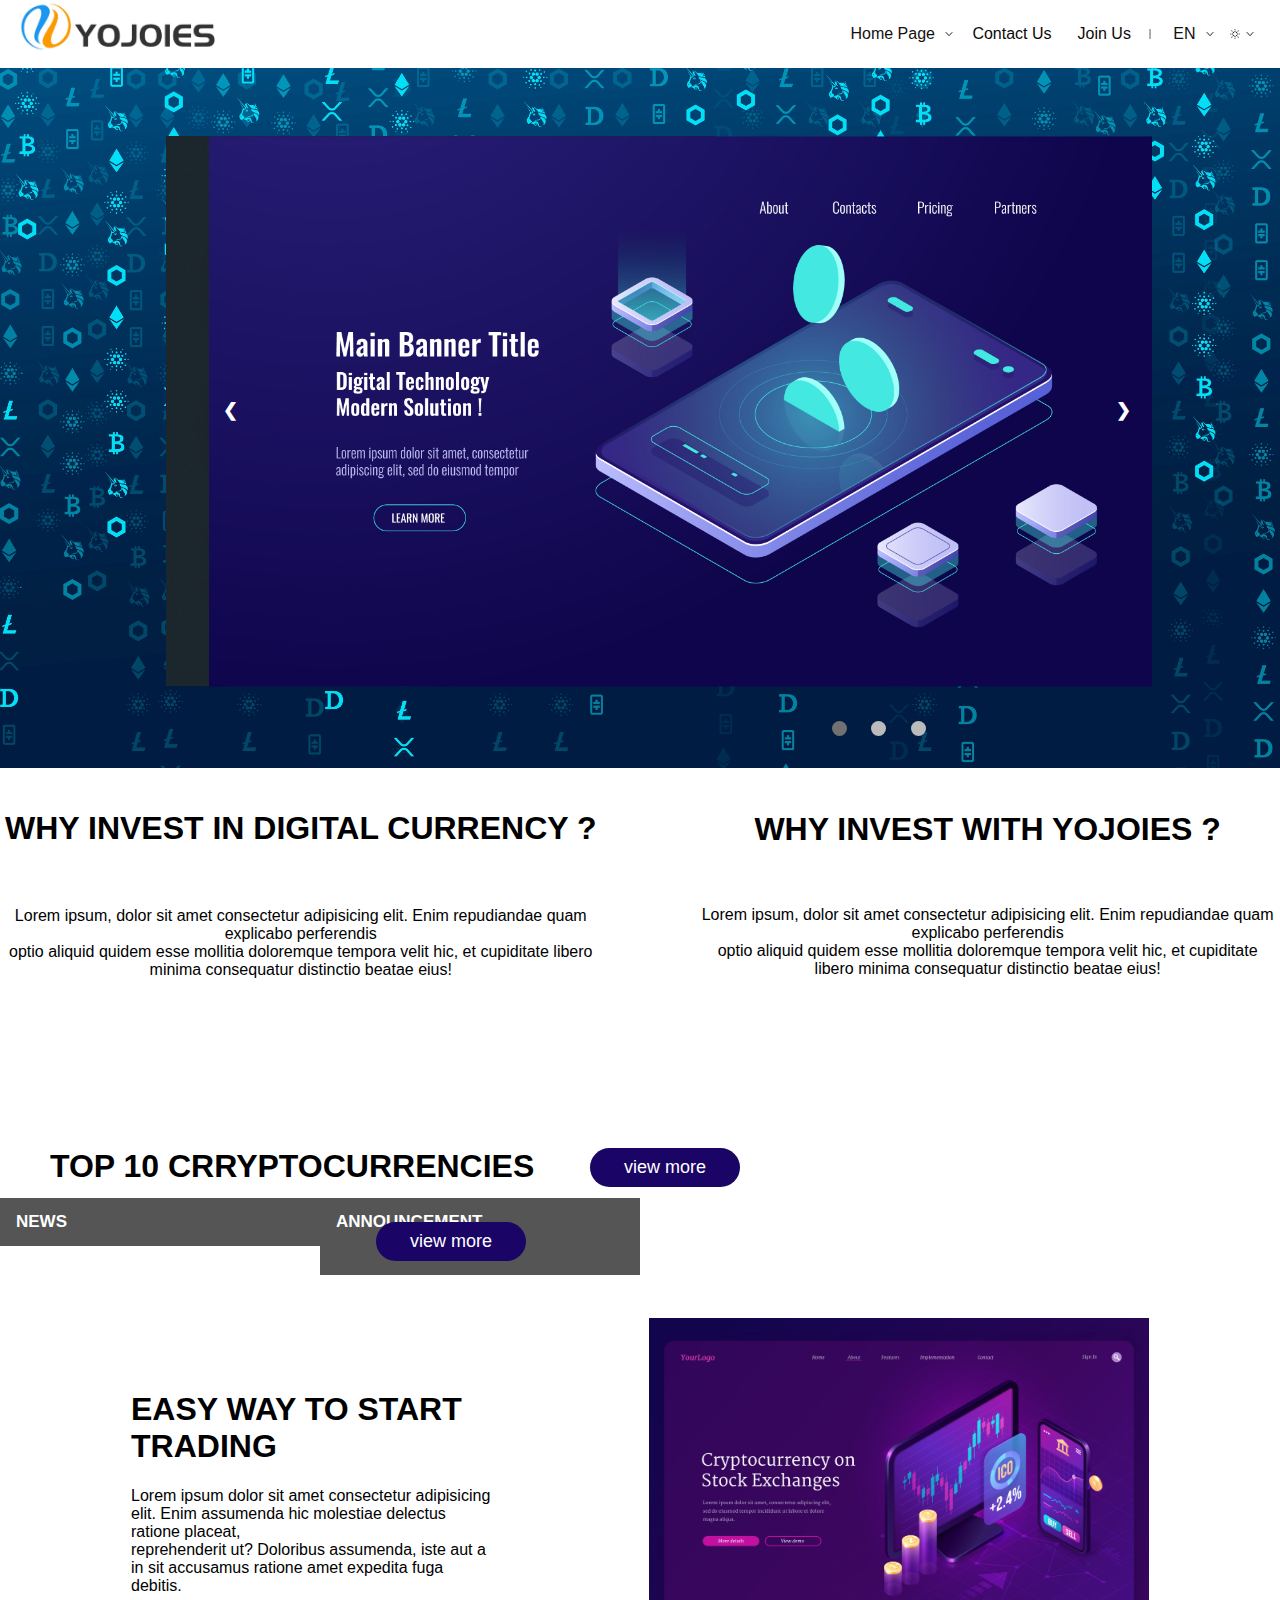
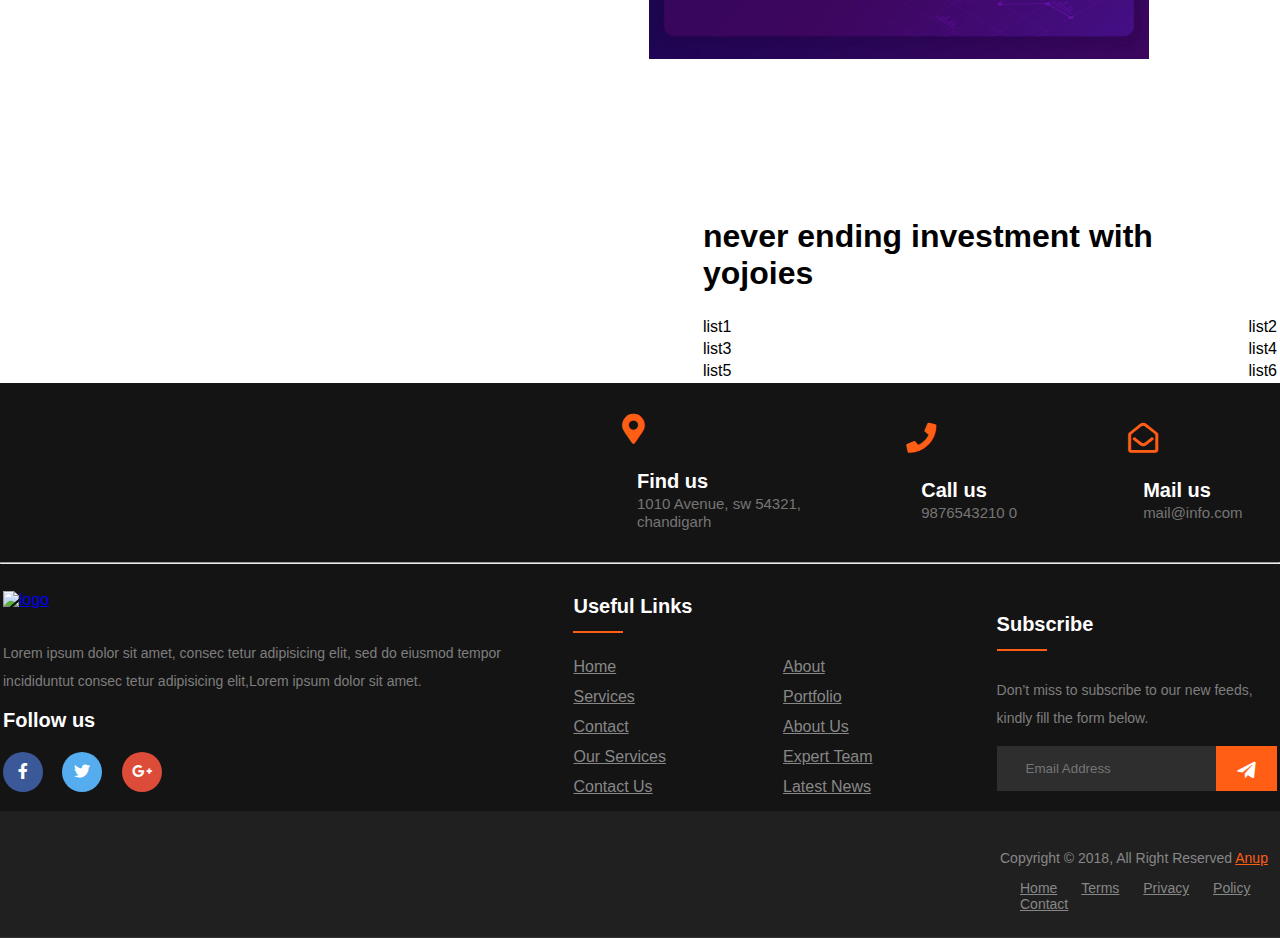
==== commit d26b646b: "new commit 5/9/22" ====
--- a/index.html
+++ b/index.html
@@ -1,4 +1,3 @@
-<<<<<<< HEAD
 <!DOCTYPE html>
 <html lang="en">
 <head>
@@ -440,447 +439,5 @@
 <!-- ----------------------------------------------- -->
 
 </body>
-=======
-<!DOCTYPE html>
-<html lang="en">
-<head>
-    <meta charset="UTF-8">
-    <meta http-equiv="X-UA-Compatible" content="IE=edge">
-    <meta name="viewport" content="width=device-width, initial-scale=1.0">
-    <title>Yojoies</title>
-
-    <link rel="stylesheet" href="css/index.css">
-    <link rel="stylesheet" href="css/navbar.css">
-    <link rel="stylesheet" href="css/footer.css">
-    <link rel="stylesheet" type="text/css" href="your_website_domain/css_root/flaticon.css">
-    <link href="https://fonts.googleapis.com/css2?family=Montserrat:wght@500&display=swap" rel="stylesheet">
-    <link rel="stylesheet" href="https://maxcdn.bootstrapcdn.com/font-awesome/4.5.0/css/font-awesome.min.css">
-    <link rel="stylesheet" href="https://cdnjs.cloudflare.com/ajax/libs/slick-carousel/1.8.1/slick.min.css">
-    <link rel="stylesheet" href="https://cdnjs.cloudflare.com/ajax/libs/font-awesome/5.11.2/css/all.min.css">
-
-
-</head>
-<body>
-    <!-- section 1 : navbar -->
-    <section>
-        <div class="navbar"> 
-            <div class="logo">
-                <a href="index.html"><img src="/images/logo.jpg" alt="Yojoies"></a>
-            </div>
-            <div class="navbar_menu">
-                <div class="dropdown">
-                    <button class="dropbtn"><img src="/images/lightmode.png" alt="#"><img src="/images/down-arrow.png" alt="#" ></button>
-                        <div class="dropdown-content">
-                            <a><img src="/images/dark mode.png" alt="#" ></a>
-                        </div>
-                </div> 
-                <div class="dropdown">
-                    <button class="dropbtn">EN <img src="/images/down-arrow.png" alt="#" ></button>
-                        <div class="dropdown-content">
-                        <a href="#">TH</a>
-                        <a href="#">CN</a>
-                        </div>
-                </div>                    
-                <div class="menu">
-                    <a href="join_us.html">Join Us <img src="/images/line.png" alt="#" class="icon_line"></a> 
-                    <a href="contact_us.html">Contact Us</a>
-                </div>            
-                <div class="dropdown">
-                    <button class="dropbtn">Home Page <img src="/images/down-arrow.png" alt="#" class="icon_down-arrow"></button>
-                        <div class="dropdown-content">
-                        <a href="about_company.html">About Company</a>
-                        <a href="#">Company Project</a>
-                        </div>
-                </div>
-            </div>                      
-        </div>    
-    </section>
-
-<!-- ----------------------------------------------- -->
-
-        <!-- section 2 : invitation -->
-    <section>
-        <div class="bgs2_1">     
-            <div class="pic1">        
-                <img src="/images/pic1.jpg" alt="#" >
-            </div>
-        </div> 
-                
-        <div class="container">
-                        <!-- Slideshow container -->
-                        <div class="slideshow-container">
-
-                        <!-- Full-width images with number and caption text -->
-                            <div class="mySlides fade">
-                                <img src="/images/slide1.jpg" style="width:100%">
-                            </div>
-                            <div class="mySlides fade">
-                                <img src="/images/slide2.jpg" style="width:100%">
-                            </div>
-
-                        <!-- Next and previous buttons -->
-                            <a class="prev" onclick="plusSlides(-1)">&#10094;</a>
-                            <a class="next" onclick="plusSlides(1)">&#10095;</a>
-                        </div>
-                        <br>
-
-                        <!-- The dots/circles -->
-                        <div class="dot_position" >
-                            <span class="dot" onclick="currentSlide(1)"></span>
-                            <span class="dot" onclick="currentSlide(2)"></span>
-                            <span class="dot" onclick="currentSlide(3)"></span>
-                        </div>
-                    
-            </div>
-        </div>
-    </section> 
-
-    <!-- ----------------------------------------------- -->
-
-        <!-- section 3 : why ? -->     
-    <section>
-        <div class="boxwhy">
-            <table>
-                <tr>
-                    <td><h1 class="col1row1">WHY INVEST IN DIGITAL CURRENCY ?<br></h1>
-                        <p class="col1row2">Lorem ipsum, dolor sit amet consectetur adipisicing elit. 
-                            Enim repudiandae quam explicabo perferendis <br> optio aliquid quidem esse mollitia doloremque tempora velit hic, 
-                            et cupiditate libero minima consequatur distinctio beatae eius!</p>
-                    </td>
-
-                    <td><img src="/images/line.png" alt="#" class="colline"> </td>
-
-                    <td><h1 class="col2row1">WHY INVEST WITH YOJOIES ?<br></h1>
-                        <p class="col2row2">Lorem ipsum, dolor sit amet consectetur adipisicing elit. 
-                            Enim repudiandae quam explicabo perferendis <br> optio aliquid quidem esse mollitia doloremque tempora velit hic, 
-                            et cupiditate libero minima consequatur distinctio beatae eius!</p>
-                    </td>
-                </tr>
-            </table>
-        </div>
-    </section >
-
-<!-- ----------------------------------------------- -->
-
-        <!-- section 4 : Top 10 ? -->  
-<section>
-    <div class="head">
-        <h1>
-            TOP 10 CRRYPTOCURRENCIES    
-         </h1>
-         <button class="btn"><a href="market.html" target="_blank"><span>view more</span> </a></button>
-    </div>
-    <div class="livecoinwatch-widget-3"  lcw-base="USD" lcw-d-head="true" lcw-d-name="true" lcw-d-code="true" lcw-d-icon="true" lcw-color-tx="#ffffff" lcw-color-bg="#1f2434" lcw-border-w="0" >        
-    </div>
-</section>
-<!-- ----------------------------------------------- -->
-
-        <!-- section 5 : News   -->
-        <section>  
- 
-            <!-- <div class="wrap">  
-                <div class="slider">
-                  
-                  <div class="item">
-                    <img src="https://images.unsplash.com/photo-1425342605259-25d80e320565?dpr=1&auto=format&fit=crop&w=568&h=379&q=60&cs=tinysrgb&ixid=dW5zcGxhc2guY29tOzs7Ozs%3D" alt="">
-                  </div>
-                  <div class="item">
-                    <img src="https://images.unsplash.com/photo-1489440543286-a69330151c0b?dpr=1&auto=format&fit=crop&w=568&h=379&q=60&cs=tinysrgb&ixid=dW5zcGxhc2guY29tOzs7Ozs%3D" alt="">
-                  </div>
-                  <div class="item">
-                    <img src="https://images.unsplash.com/photo-1490718687940-0ecadf414600?dpr=1&auto=format&fit=crop&w=568&h=378&q=60&cs=tinysrgb&ixid=dW5zcGxhc2guY29tOzs7Ozs%3D" alt="">
-                  </div>
-                  <div class="item">
-                    <img src="https://images.unsplash.com/photo-1507032336878-13f159192baa?dpr=1&auto=format&fit=crop&w=568&h=379&q=60&cs=tinysrgb&ixid=dW5zcGxhc2guY29tOzs7Ozs%3D" alt="">
-                  </div>
-                  <div class="item">
-                    <img src="https://images.unsplash.com/photo-1506268919522-a927511962a9?dpr=1&auto=format&fit=crop&w=568&h=379&q=60&cs=tinysrgb&ixid=dW5zcGxhc2guY29tOzs7Ozs%3D" alt="">
-                  </div>
-                  <div class="item">
-                    <img src="https://images.unsplash.com/photo-1501879779179-4576bae71d8d?dpr=1&auto=format&fit=crop&w=568&h=379&q=60&cs=tinysrgb&ixid=dW5zcGxhc2guY29tOzs7Ozs%3D" alt="">
-                  </div>
-                  <div class="item">
-                    <img src="https://images.unsplash.com/photo-1494253188410-ff0cdea5499e?dpr=1&auto=format&fit=crop&w=568&h=379&q=60&cs=tinysrgb&ixid=dW5zcGxhc2guY29tOzs7Ozs%3D" alt="">
-                  </div>
-                  <div class="item">
-                    <img src="https://images.unsplash.com/photo-1511965682784-5ec68f744ea1?dpr=1&auto=format&fit=crop&w=568&h=319&q=60&cs=tinysrgb&ixid=dW5zcGxhc2guY29tOzs7Ozs%3D" alt="">
-                  </div>
-                </div>
-          
-              </div> -->
-    
-    
-    
-        <h1 class="tablink" onclick="openPage('Home', this, 'red')">NEWS</h1>
-    <h1 class="tablink" onclick="openPage('News', this, 'green')" id="defaultOpen">ANNOUNCEMENT
-        <button class="btn"><a href="news.html" target="_blank"><span>view more</span> </a></button>
-    </h1>
-    
-    
-    <div id="Home" class="tabcontent">
-      <div class="wrap">  
-        <div class="slider">
-          
-          <div class="item">
-            <img src="https://images.unsplash.com/photo-1425342605259-25d80e320565?dpr=1&auto=format&fit=crop&w=568&h=379&q=60&cs=tinysrgb&ixid=dW5zcGxhc2guY29tOzs7Ozs%3D" alt="">
-          </div>
-          <div class="item">
-            <img src="https://images.unsplash.com/photo-1489440543286-a69330151c0b?dpr=1&auto=format&fit=crop&w=568&h=379&q=60&cs=tinysrgb&ixid=dW5zcGxhc2guY29tOzs7Ozs%3D" alt="">
-          </div>
-          <div class="item">
-            <img src="https://images.unsplash.com/photo-1490718687940-0ecadf414600?dpr=1&auto=format&fit=crop&w=568&h=378&q=60&cs=tinysrgb&ixid=dW5zcGxhc2guY29tOzs7Ozs%3D" alt="">
-          </div>
-          <div class="item">
-            <img src="https://images.unsplash.com/photo-1507032336878-13f159192baa?dpr=1&auto=format&fit=crop&w=568&h=379&q=60&cs=tinysrgb&ixid=dW5zcGxhc2guY29tOzs7Ozs%3D" alt="">
-          </div>
-          <div class="item">
-            <img src="https://images.unsplash.com/photo-1506268919522-a927511962a9?dpr=1&auto=format&fit=crop&w=568&h=379&q=60&cs=tinysrgb&ixid=dW5zcGxhc2guY29tOzs7Ozs%3D" alt="">
-          </div>
-          <div class="item">
-            <img src="https://images.unsplash.com/photo-1501879779179-4576bae71d8d?dpr=1&auto=format&fit=crop&w=568&h=379&q=60&cs=tinysrgb&ixid=dW5zcGxhc2guY29tOzs7Ozs%3D" alt="">
-          </div>
-          <div class="item">
-            <img src="https://images.unsplash.com/photo-1494253188410-ff0cdea5499e?dpr=1&auto=format&fit=crop&w=568&h=379&q=60&cs=tinysrgb&ixid=dW5zcGxhc2guY29tOzs7Ozs%3D" alt="">
-          </div>
-          <div class="item">
-            <img src="https://images.unsplash.com/photo-1511965682784-5ec68f744ea1?dpr=1&auto=format&fit=crop&w=568&h=319&q=60&cs=tinysrgb&ixid=dW5zcGxhc2guY29tOzs7Ozs%3D" alt="">
-          </div>
-        </div>
-    
-      </div>
-    </div>
-    
-    <div id="News" class="tabcontent">
-        <div class="wrap">  
-            <div class="slider">
-              
-              <div class="item">
-                <img src="https://images.unsplash.com/photo-1425342605259-25d80e320565?dpr=1&auto=format&fit=crop&w=568&h=379&q=60&cs=tinysrgb&ixid=dW5zcGxhc2guY29tOzs7Ozs%3D" alt="">
-              </div>
-              <div class="item">
-                <img src="https://images.unsplash.com/photo-1489440543286-a69330151c0b?dpr=1&auto=format&fit=crop&w=568&h=379&q=60&cs=tinysrgb&ixid=dW5zcGxhc2guY29tOzs7Ozs%3D" alt="">
-              </div>
-              <div class="item">
-                <img src="https://images.unsplash.com/photo-1490718687940-0ecadf414600?dpr=1&auto=format&fit=crop&w=568&h=378&q=60&cs=tinysrgb&ixid=dW5zcGxhc2guY29tOzs7Ozs%3D" alt="">
-              </div>
-              <div class="item">
-                <img src="https://images.unsplash.com/photo-1507032336878-13f159192baa?dpr=1&auto=format&fit=crop&w=568&h=379&q=60&cs=tinysrgb&ixid=dW5zcGxhc2guY29tOzs7Ozs%3D" alt="">
-              </div>
-              <div class="item">
-                <img src="https://images.unsplash.com/photo-1506268919522-a927511962a9?dpr=1&auto=format&fit=crop&w=568&h=379&q=60&cs=tinysrgb&ixid=dW5zcGxhc2guY29tOzs7Ozs%3D" alt="">
-              </div>
-              <div class="item">
-                <img src="https://images.unsplash.com/photo-1501879779179-4576bae71d8d?dpr=1&auto=format&fit=crop&w=568&h=379&q=60&cs=tinysrgb&ixid=dW5zcGxhc2guY29tOzs7Ozs%3D" alt="">
-              </div>
-              <div class="item">
-                <img src="https://images.unsplash.com/photo-1494253188410-ff0cdea5499e?dpr=1&auto=format&fit=crop&w=568&h=379&q=60&cs=tinysrgb&ixid=dW5zcGxhc2guY29tOzs7Ozs%3D" alt="">
-              </div>
-              <div class="item">
-                <img src="https://images.unsplash.com/photo-1511965682784-5ec68f744ea1?dpr=1&auto=format&fit=crop&w=568&h=319&q=60&cs=tinysrgb&ixid=dW5zcGxhc2guY29tOzs7Ozs%3D" alt="">
-              </div>
-            </div>
-        
-          </div>
-    </div>
-        <script src="https://code.jquery.com/jquery-2.2.4.js"></script>
-<script src="https://cdnjs.cloudflare.com/ajax/libs/slick-carousel/1.8.1/slick.min.js"></script> 
-    </section >
-
-<!-- ----------------------------------------------- -->
-
-        <!-- section 6 : Easy way   -->
-<section>
-    <div class="way">
-        <table>
-            <td>
-                <div class="text_header">
-            <h1>EASY WAY TO START TRADING</h1>
-             <p>Lorem ipsum dolor sit amet consectetur adipisicing elit. Enim assumenda hic molestiae delectus ratione placeat,<br>
-                 reprehenderit ut? Doloribus assumenda, iste aut a in sit accusamus ratione amet expedita fuga debitis.</p></div>
-            </td>
-            <td><span><img src="/images/news1.jpg" alt="#" ></span></td>
-            
-           
-                
-        </div>
-        </table>       
-    </div>
-</section>
-
-<!-- ----------------------------------------------- -->
-
-        <!-- section 7 : never-ending   -->
-<section>
-    <div class="never_end">
-        <table>
-            <td><h1>never ending investment with yojoies</h1></td>
-            <tr>
-                <td>list1</td>
-                <td>list2</td>
-            </tr>
-            <tr>
-                <td>list3</td>
-                <td>list4</td>
-            </tr>
-            <tr>
-                <td>list5</td>
-                <td>list6</td>
-            </tr>
-        </table>
-    </div>
-
-
-</section>
-
-<!-- ----------------------------------------------- -->
-
-        <!-- section 8 : footer   -->
-<section>
-        <footer class="footer-section">
-            <div class="container">
-                <div class="footer-cta pt-5 pb-5">
-                    <div class="row"></div>
-                      <table class="row1">
-                        <tr>
-                        <td>
-                        <div class="col-xl-4 col-md-4 mb-30">
-                            <div class="single-cta">
-                                <i class="fas fa-map-marker-alt"></i>
-                                <div class="cta-text">
-                                    <h4>Find us</h4>
-                                    <span>1010 Avenue, sw 54321, chandigarh</span>
-                                </div>
-                            </div>
-                        </div></td>
-        
-                        <td><div class="col-xl-4 col-md-4 mb-30">
-                            <div class="single-cta">
-                                <i class="fas fa-phone"></i>
-                                <div class="cta-text">
-                                    <h4>Call us</h4>
-                                    <span>9876543210 0</span>
-                                </div>
-                            </div>
-                        </div></td>
-        
-                        <td><div class="col-xl-4 col-md-4 mb-30">
-                            <div class="single-cta">
-                                <i class="far fa-envelope-open"></i>
-                                <div class="cta-text">
-                                    <h4>Mail us</h4>
-                                    <span>mail@info.com</span>
-                                </div>
-                            </div>
-                        </div>
-                    </div>
-                </div></td></tr></table>
-        
-                <hr>
-        
-                <table>
-                <div class="footer-content pt-5 pb-5">
-                    <div class="row">
-                      <tr>
-                        <td>
-                        <div class="col-xl-4 col-lg-4 mb-50">
-                            <div class="footer-widget">
-                                <div class="footer-logo">
-                                    
-                                    <a href="index.html"><img src="https://i.ibb.co/QDy827D/ak-logo.png" class="img-fluid" alt="logo"></a>
-                                </div>
-                                
-                                <div class="footer-text">
-                                    <p>Lorem ipsum dolor sit amet, consec tetur adipisicing elit, sed do eiusmod tempor incididuntut consec tetur adipisicing
-                                    elit,Lorem ipsum dolor sit amet.</p>
-                                </div>
-                                
-                                <div class="footer-social-icon">
-                                    <span>Follow us</span>
-                                    <a href="#"><i class="fab fa-facebook-f facebook-bg"></i></a>
-                                    <a href="#"><i class="fab fa-twitter twitter-bg"></i></a>
-                                    <a href="#"><i class="fab fa-google-plus-g google-bg"></i></a>
-                                </div>
-                            </div>
-                        </div></td>
-        
-                       <td>
-                        <div class="col-xl-4 col-lg-4 col-md-6 mb-30">
-                            <div class="footer-widget">
-                                <div class="footer-widget-heading">
-                                    <h3>Useful Links</h3>
-                                </div>
-                                <ul>
-                                    <li><a href="#">Home</a></li>
-                                    <li><a href="#">about</a></li>
-                                    <li><a href="#">services</a></li>
-                                    <li><a href="#">portfolio</a></li>
-                                    <li><a href="#">Contact</a></li>
-                                    <li><a href="#">About us</a></li>
-                                    <li><a href="#">Our Services</a></li>
-                                    <li><a href="#">Expert Team</a></li>
-                                    <li><a href="#">Contact us</a></li>
-                                    <li><a href="#">Latest News</a></li>
-                                </ul>
-                            </div>
-                        </div></td>
-        
-                        <td>
-                        <div class="col-xl-4 col-lg-4 col-md-6 mb-50">
-                            <div class="footer-widget">
-                                <div class="footer-widget-heading">
-                                    <h3>Subscribe</h3>
-                                </div>
-                                <div class="footer-text mb-25">
-                                    <p>Don’t miss to subscribe to our new feeds, kindly fill the form below.</p>
-                                </div>
-                                <div class="subscribe-form">
-                                    <form action="#">
-                                        <input type="text" placeholder="Email Address">
-                                        <button><i class="fab fa-telegram-plane"></i></button>
-                                    </form>
-                                </div>
-                            </div>
-                        </div>
-                    </div>
-                </div>
-            </div></td></tr></table>
-        
-        
-            <div class="copyright-area">
-                <div class="container">
-                    <div class="row">
-                        <div class="col-xl-6 col-lg-6 text-center text-lg-left">
-                            <div class="copyright-text">
-                                <p>Copyright &copy; 2018, All Right Reserved <a href="https://codepen.io/anupkumar92/">Anup</a></p>
-                            </div>
-                        </div>
-                        <div class="col-xl-6 col-lg-6 d-none d-lg-block text-right">
-                            <div class="footer-menu">
-                                <ul>
-                                    <li><a href="#">Home</a></li>
-                                    <li><a href="#">Terms</a></li>
-                                    <li><a href="#">Privacy</a></li>
-                                    <li><a href="#">Policy</a></li>
-                                    <li><a href="#">Contact</a></li>
-                                </ul>
-                            </div>
-                        </div>
-                    </div>
-                </div>
-            </div>
-        </footer>
-</section>
-
-
-<!-- script -->
-
-<script src="/js/navbar.js"></script>
-    <script src="/js/news.js"></script>
-    <script defer src="https://www.livecoinwatch.com/static/lcw-widget.js"></script> 
-
-
-<!-- ----------------------------------------------- -->
-
-</body>
->>>>>>> f2cfce2f1708fc0d0954c55cde18a407544c7b17
-</html>+</html>
+
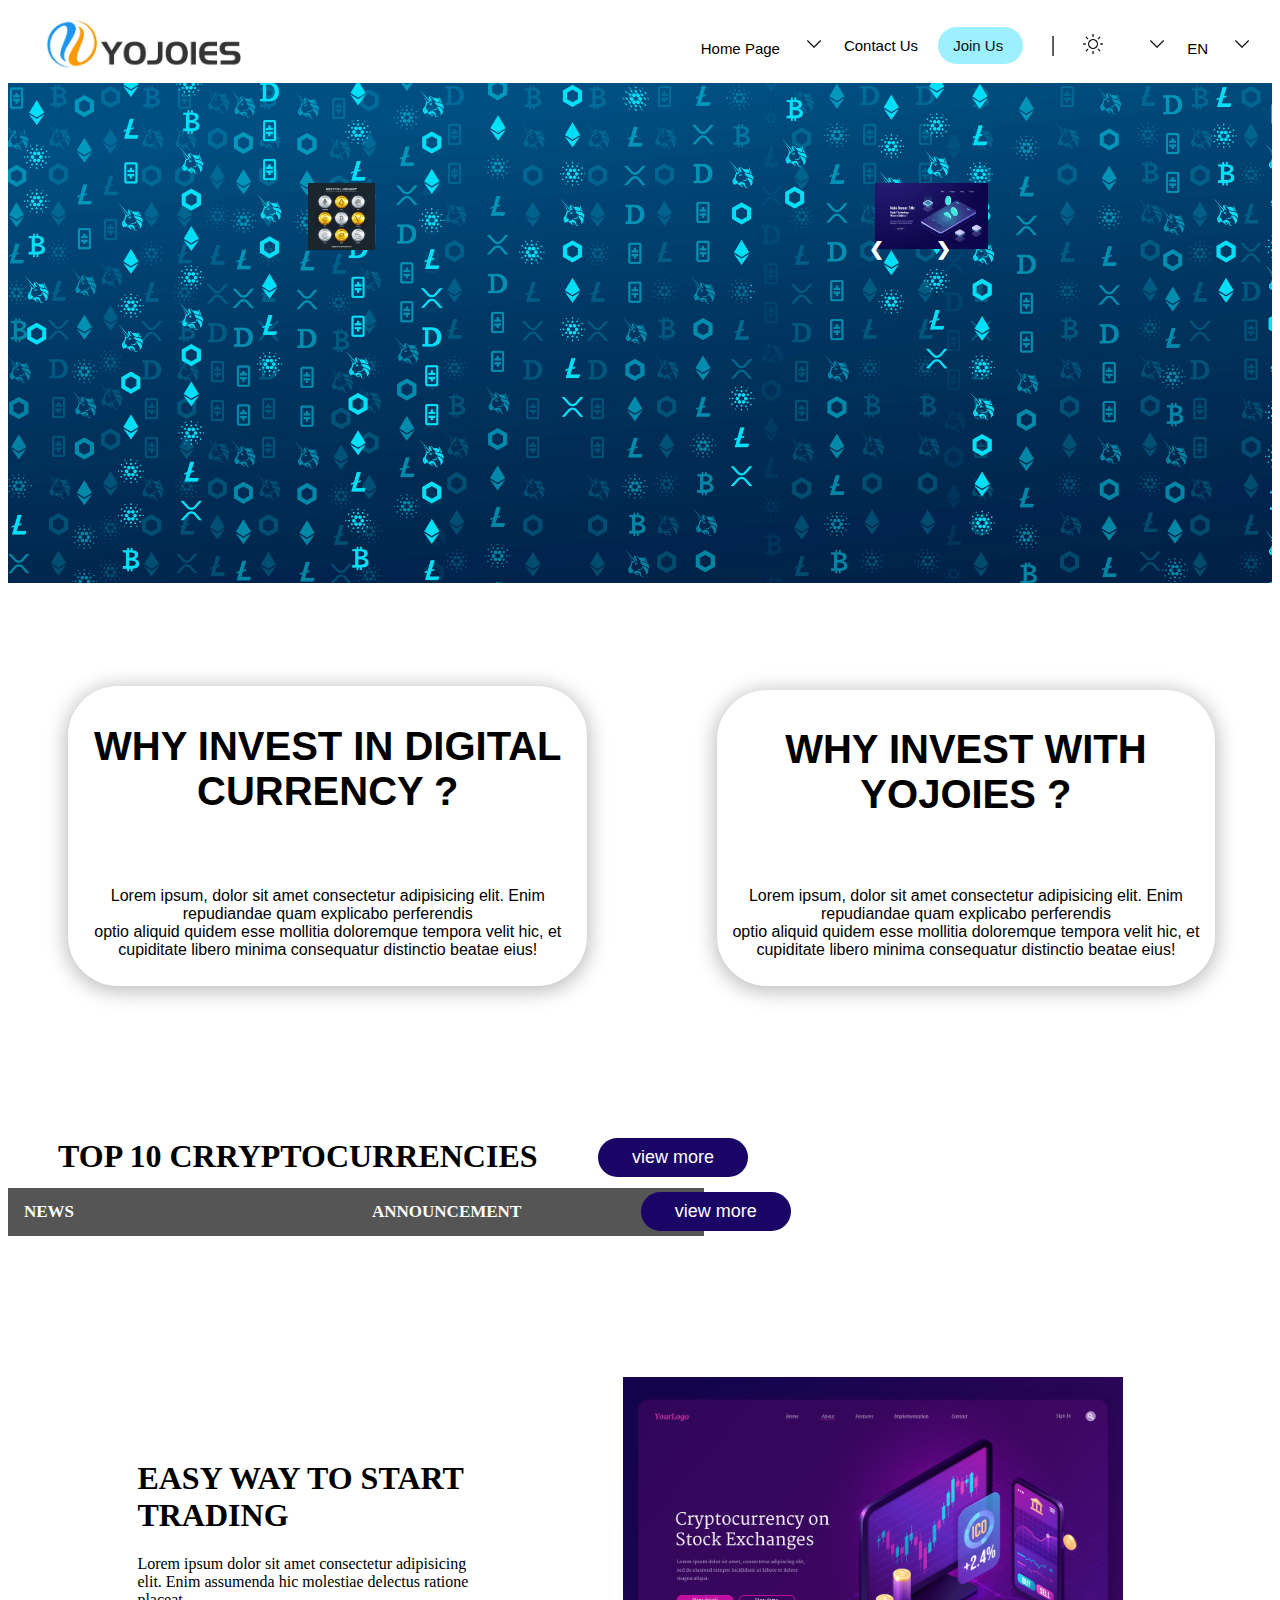
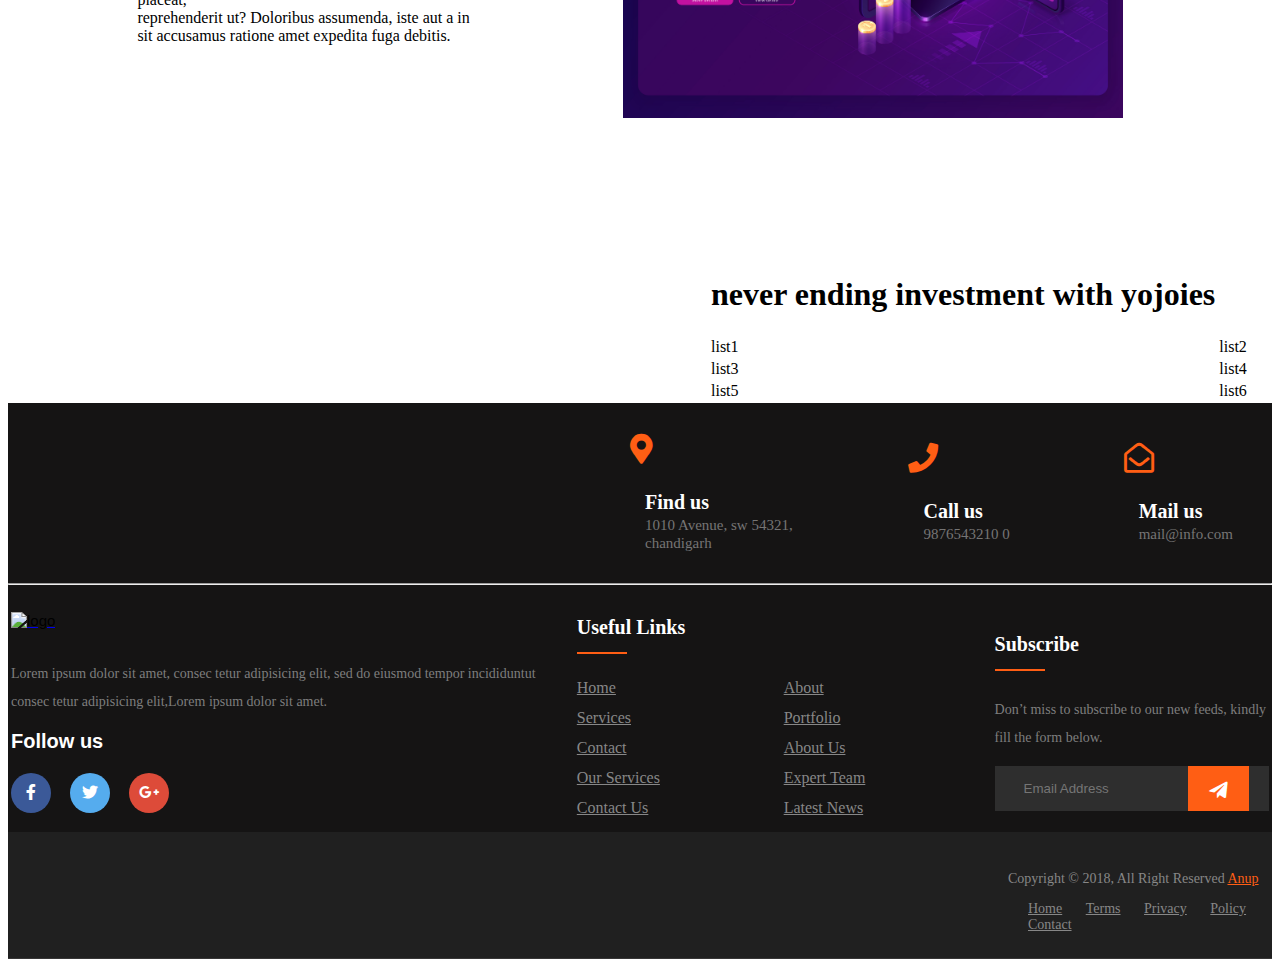
==== commit bafbb35c: "new commit 6/9/22" ====
--- a/index.html
+++ b/index.html
@@ -18,88 +18,91 @@
 
 </head>
 <body>
-    <!-- section 1 : navbar -->
+
+<!-- section 1 : navbar -->
     <section>
-        <div class="navbar"> 
+        <main>
+            <nav>
             <div class="logo">
-                <a href="index.html"><img src="/images/logo.jpg" alt="Yojoies"></a>
+                <a href="#"><img src="/images/logo.jpg" alt="Yojoies"></a>
             </div>
-            <div class="navbar_menu">
+            <div class="menus">
                 <div class="dropdown">
-                    <button class="dropbtn"><img src="/images/lightmode.png" alt="#"><img src="/images/down-arrow.png" alt="#" ></button>
-                        <div class="dropdown-content">
-                            <a><img src="/images/dark mode.png" alt="#" ></a>
-                        </div>
-                </div> 
+                    <a href="#">Home Page</a>
+                    <img src="/images/down-arrow.png" alt="#" class="icn" >
+                    <div class="dropdown-content">
+                        <a href="#">About Company</a>
+                        <a href="#">Company Project</a>
+                    </div>
+                </div>              
+                <a href="#">Contact Us</a>
+                <button><a href="#">Join Us</a></button>
+                <img src="/images/line.png" alt="#">  
                 <div class="dropdown">
-                    <button class="dropbtn">EN <img src="/images/down-arrow.png" alt="#" ></button>
-                        <div class="dropdown-content">
+                    <a href="#"><img src="/images/lightmode.png" alt="#"></a>
+                    <img src="/images/down-arrow.png" alt="#"  class="icn"  >
+                    <div class="dropdown-content">
+                        <a><img src="/images/dark mode.png" alt="#" ></a>
+                    </div>
+                </div>
+                <div class="dropdown">
+                    <a href="#">EN</a>
+                    <img src="/images/down-arrow.png" alt="#"  class="icn" >
+                    <div class="dropdown-content">
                         <a href="#">TH</a>
                         <a href="#">CN</a>
-                        </div>
-                </div>                    
-                <div class="menu">
-                    <a href="join_us.html">Join Us <img src="/images/line.png" alt="#" class="icon_line"></a> 
-                    <a href="contact_us.html">Contact Us</a>
-                </div>            
-                <div class="dropdown">
-                    <button class="dropbtn">Home Page <img src="/images/down-arrow.png" alt="#" class="icon_down-arrow"></button>
-                        <div class="dropdown-content">
-                        <a href="about_company.html">About Company</a>
-                        <a href="#">Company Project</a>
-                        </div>
-                </div>
-            </div>                      
-        </div>    
+                    </div>
+                </div>                            
+            </div>  
+            </nav>
+        </main>
+
     </section>
 
 <!-- ----------------------------------------------- -->
 
-        <!-- section 2 : invitation -->
+<!-- section 2 : invitation -->
     <section>
-        <div class="bgs2_1">     
-            <div class="pic1">        
-                <img src="/images/pic1.jpg" alt="#" >
-            </div>
-        </div> 
-                
-        <div class="container">
-                        <!-- Slideshow container -->
+        <main>
+            <div class="container1">
+                <div class="rows2">
+                    <div class="img_left">
+                        <img src="/images/pic1.jpg" alt="">
+                    </div>
+                    <div class="slide">
+                    <!-- Slideshow container -->
                         <div class="slideshow-container">
-
                         <!-- Full-width images with number and caption text -->
                             <div class="mySlides fade">
-                                <img src="/images/slide1.jpg" style="width:100%">
+                                <img src="/images/slide1.jpg" width="300px" height="300px" >
                             </div>
                             <div class="mySlides fade">
-                                <img src="/images/slide2.jpg" style="width:100%">
-                            </div>
-
+                                <img src="/images/slide2.jpg" width="300px" height="300px">
+                            </div>
                         <!-- Next and previous buttons -->
                             <a class="prev" onclick="plusSlides(-1)">&#10094;</a>
                             <a class="next" onclick="plusSlides(1)">&#10095;</a>
                         </div>
-                        <br>
-
                         <!-- The dots/circles -->
                         <div class="dot_position" >
                             <span class="dot" onclick="currentSlide(1)"></span>
                             <span class="dot" onclick="currentSlide(2)"></span>
                             <span class="dot" onclick="currentSlide(3)"></span>
                         </div>
-                    
+                    </div>
+                </div>
             </div>
-        </div>
-    </section> 
-
-    <!-- ----------------------------------------------- -->
-
-        <!-- section 3 : why ? -->     
+        </main>
+    </section>
+    
+<!-- ----------------------------------------------- -->
+
+<!-- section 3 : why ? -->     
     <section>
         <div class="boxwhy">
             <table>
                 <tr>
-                    <td><h1 class="col1row1">WHY INVEST IN DIGITAL CURRENCY ?<br></h1>
+                    <td class="td1"><h1 class="col1row1">WHY INVEST IN DIGITAL CURRENCY ?<br></h1>
                         <p class="col1row2">Lorem ipsum, dolor sit amet consectetur adipisicing elit. 
                             Enim repudiandae quam explicabo perferendis <br> optio aliquid quidem esse mollitia doloremque tempora velit hic, 
                             et cupiditate libero minima consequatur distinctio beatae eius!</p>
@@ -107,7 +110,7 @@
 
                     <td><img src="/images/line.png" alt="#" class="colline"> </td>
 
-                    <td><h1 class="col2row1">WHY INVEST WITH YOJOIES ?<br></h1>
+                    <td class="td2"><h1 class="col2row1">WHY INVEST WITH YOJOIES ?<br></h1>
                         <p class="col2row2">Lorem ipsum, dolor sit amet consectetur adipisicing elit. 
                             Enim repudiandae quam explicabo perferendis <br> optio aliquid quidem esse mollitia doloremque tempora velit hic, 
                             et cupiditate libero minima consequatur distinctio beatae eius!</p>
@@ -119,7 +122,7 @@
 
 <!-- ----------------------------------------------- -->
 
-        <!-- section 4 : Top 10 ? -->  
+<!-- section 4 : Top 10 ? -->  
 <section>
     <div class="head">
         <h1>
@@ -132,46 +135,13 @@
 </section>
 <!-- ----------------------------------------------- -->
 
-        <!-- section 5 : News   -->
-        <section>  
- 
-            <!-- <div class="wrap">  
-                <div class="slider">
-                  
-                  <div class="item">
-                    <img src="https://images.unsplash.com/photo-1425342605259-25d80e320565?dpr=1&auto=format&fit=crop&w=568&h=379&q=60&cs=tinysrgb&ixid=dW5zcGxhc2guY29tOzs7Ozs%3D" alt="">
-                  </div>
-                  <div class="item">
-                    <img src="https://images.unsplash.com/photo-1489440543286-a69330151c0b?dpr=1&auto=format&fit=crop&w=568&h=379&q=60&cs=tinysrgb&ixid=dW5zcGxhc2guY29tOzs7Ozs%3D" alt="">
-                  </div>
-                  <div class="item">
-                    <img src="https://images.unsplash.com/photo-1490718687940-0ecadf414600?dpr=1&auto=format&fit=crop&w=568&h=378&q=60&cs=tinysrgb&ixid=dW5zcGxhc2guY29tOzs7Ozs%3D" alt="">
-                  </div>
-                  <div class="item">
-                    <img src="https://images.unsplash.com/photo-1507032336878-13f159192baa?dpr=1&auto=format&fit=crop&w=568&h=379&q=60&cs=tinysrgb&ixid=dW5zcGxhc2guY29tOzs7Ozs%3D" alt="">
-                  </div>
-                  <div class="item">
-                    <img src="https://images.unsplash.com/photo-1506268919522-a927511962a9?dpr=1&auto=format&fit=crop&w=568&h=379&q=60&cs=tinysrgb&ixid=dW5zcGxhc2guY29tOzs7Ozs%3D" alt="">
-                  </div>
-                  <div class="item">
-                    <img src="https://images.unsplash.com/photo-1501879779179-4576bae71d8d?dpr=1&auto=format&fit=crop&w=568&h=379&q=60&cs=tinysrgb&ixid=dW5zcGxhc2guY29tOzs7Ozs%3D" alt="">
-                  </div>
-                  <div class="item">
-                    <img src="https://images.unsplash.com/photo-1494253188410-ff0cdea5499e?dpr=1&auto=format&fit=crop&w=568&h=379&q=60&cs=tinysrgb&ixid=dW5zcGxhc2guY29tOzs7Ozs%3D" alt="">
-                  </div>
-                  <div class="item">
-                    <img src="https://images.unsplash.com/photo-1511965682784-5ec68f744ea1?dpr=1&auto=format&fit=crop&w=568&h=319&q=60&cs=tinysrgb&ixid=dW5zcGxhc2guY29tOzs7Ozs%3D" alt="">
-                  </div>
-                </div>
-          
-              </div> -->
-    
-    
-    
-        <h1 class="tablink" onclick="openPage('Home', this, 'red')">NEWS</h1>
-    <h1 class="tablink" onclick="openPage('News', this, 'green')" id="defaultOpen">ANNOUNCEMENT
-        <button class="btn"><a href="news.html" target="_blank"><span>view more</span> </a></button>
-    </h1>
+<!-- section 5 : News   -->
+    <section>  
+        <div class="head_list">
+            <h1 class="tablink" onclick="openPage('Home', this, 'red')">NEWS</h1>
+            <h1 class="tablink" onclick="openPage('News', this, 'green')" id="defaultOpen">ANNOUNCEMENT</h1>            
+            <button class="btn"><a href="news.html" target="_blank"><span>view more</span> </a></button>
+        </div>
     
     
     <div id="Home" class="tabcontent">
--- a/css/index.css
+++ b/css/index.css
@@ -1,70 +1,71 @@
-
-
-  /* section 2 */
-  
-.bgs2_1{
-    background-image: url("/images/bg1.jpg");
-    min-height: 700px;
-    /* Center and scale the image nicely */
-    background-position: center;
+/* section 2 */
+main{
+  display: grid;
+  grid-template-columns: minmax(60px, 1fr) repeat(6, minmax(50px, 190px)) 
+  minmax(60px, 1fr); 
+  max-height: 500px;
+  overflow: hidden;
+  display: flex;
+}
+
+  .container1{
+    background-image:url("/images/bg1.jpg");
     background-size: cover;
-  }
-
-.container{
-  position: relative;
-}
-
-  /* * {box-sizing:border-box} */
-/* Slideshow container */
-
-.pic1{
-  max-width: auto;
-  margin-top:  68px;
-  left: 13%;
-  position: absolute;
-}
-
-.pic1 img{
-  width: auto;
-  height: 550px;
-}
-
-.slideshow-container {
-  max-width: auto;
-  margin: auto;
-  right: 10%;
-  transform: translate(-0%, -114%);
-  position: absolute;
-}
+    background-repeat: no-repeat;
+    height: 100vh;
+    width: 100vw; 
+    display: block;
+  }
+
+  .rows2{
+    margin: 100px 300px;
+    display: flex;
+  }
+
+  .rows2 img{
+    width: 100%;
+    height: auto;
+    max-height: 300px;
+  }
+
+  .img_left{
+    margin-right: 500px; 
+  }
+
+  .slide{
+    position: relative;
+    ;
+  }
+
+  .slide img{
+    width: 100%;
+    height: auto;
+    max-height: 300px;
+  }
 
 /* Hide the images by default */
-.mySlides {
-  display: block;
-
-}
-
-.mySlides img{
-  width: auto;
-  height: 550px; 
-}
+
 
 /* Next & previous buttons */
-.prev, .next {
-  cursor: pointer;
-  position: absolute;
-  margin-top: -30px;
-  top: 50%;
-  width: auto;
-  padding: 16px;
-  color: white;
-  font-weight: bold;
-  font-size: 18px;
-  transition: 0.6s ease;
-  border-radius: 0 3px 3px 0;
-  user-select: none;
-}
+  .prev, .next {
+    cursor: pointer;
+    position: absolute;
+    margin-top: -4.5%;
+    top: 99%;
+    width: auto;
+    padding: 16px;
+    color: white;
+    font-weight: bold;
+    font-size: 18px;
+    transform: translate(-50%, -50%);
+    -ms-transform: translate(-50%, -50%);
+    transition: 0.6s ease;
+    border-radius: 0 3px 3px 0;
+    user-select: none;
+  }
 
 /* Position the "next button" to the right */
+
 .next {
   margin-right: -4px;
   right: 1%;
@@ -73,77 +74,73 @@
 
 .prev {
   margin-left: -12px;
-  left: 1%;
+  left: 12%;
   border-radius: 3px 0 0 3px;
 }
-
-/* On hover, add a black background color with a little bit see-through */
-.prev:hover, .next:hover {
-  background-color: rgba(0,0,0,0.8);
+/* ---------------------------------------- */
+
+/* section 3 */
+.boxwhy{
+  font-family:'Franklin Gothic Medium', 'Arial Narrow', Arial, sans-serif;
 }
-
-
-/* The dots/bullets/indicators */
-.dot_position{
-  position: absolute;
-  top: -260%;
-  left:65%;
-}
-
-.dot {
-  cursor: pointer;
-  height: 15px;
-  width: 15px;
-  background-color: #bbb;
-  border-radius: 50%;
-  display: inline-block;
-  transition: background-color 0.6s ease;
-  margin-right: 20px;
-}
-
-.active, .dot:hover {
-  background-color: #717171;
-}
-
-/* Fading animation */
-.fade {
-  animation-name: fade;
-  animation-duration: 1.5s;
-}
-
-@keyframes fade {
-  from {opacity: .4}
-  to {opacity: 1}
-}
-
-/* ---------------------------------------- */
-
-  /* section 3 */
-
-.boxwhy table{
-  text-align: center;
-  margin-left: auto;
-  margin-right: auto;
-}
+  .boxwhy table{
+    text-align: center;
+    margin-top: 8%;
+    
+  }  
+
+  .boxwhy .td1{
+    background-color: #fff;
+    box-shadow: 0px 3px 20px 2px rgb(187, 186, 186);  
+    float: left;
+    margin-left: 10%;
+    margin-right: 5px;
+    border-radius: 50px;
+  }
 
   .boxwhy .col1row1{
     margin-bottom: 10%;
+    font-size: 40px;
+    text-align: center;
+
+  }
+
+  .boxwhy .col1row1, .col1row2{
+    padding: 2%;
+  }
+
+  .boxwhy .td2{
+    background-color: #fff;
+    box-shadow: 0px 3px 20px 2px rgb(187, 186, 186);
+    float: right;
+    margin-right: 10%;
+    margin-left: -7px;
+    border-radius: 50px;
   }
 
   .boxwhy .col2row1{
     margin-bottom: 10%;
+    font-size: 40px;
+    text-align: center;
+  }
+
+  .boxwhy .col2row1, .col2row2{
+    padding: 2%;
+  }
+
+  .boxwhy .col1row2, .col2row2{
+    font-family: 'Segoe UI', Tahoma, Geneva, Verdana, sans-serif;
   }
 
   .boxwhy .colline{
-    height: 180px;
-    padding: 80px 40px;
+    height: 200px;
     width: 10%;
     opacity: 0.5;
   }
 
 /* ---------------------------------------- */
 
-  /* section 4 */
+/* section 4 */
 
 
   .head h1{
@@ -152,7 +149,7 @@
     position: absolute;
   }
 
-  .head .btn{
+  .btn{
     background-color: #1a0567;
     border: none;
     font-size: 18px;
@@ -199,53 +196,35 @@
 /* ---------------------------------------- */
 
   /* section 5 */
-
-  .tablink table{
-    text-align: center;
-    margin-left: 10%;
-    margin-top: 10%;
-  }
-  .tablink .col1row1{
-    margin-bottom: 20%;
-  }
-  
-  .tablink .col2row1{
-    margin-bottom: 10%;
-  }
-  
-  .tablink .colline{
-    height: 80px;
-    padding: 80px 40px;
-    width: 10%;
-    opacity: 0.5;
-  }
-  
-  .tablink .btn{
+.head_list{
+  display:flex;
+  align-items: center;
+}
+  
+  .head_list button{
     background-color: #1a0567;
     border: none;
     font-size: 18px;
-    padding: 9px;
     width: 150px;
     transition: all 0.3s;
     cursor: pointer;
-    margin-left: 40px;
-    margin-top: -22px;
     border-radius: 60px;
-  }
-  
-  .tablink .btn a{
+    margin-top: -1px;
+    margin-left: -5%;
+  }
+  
+  .head_list button a{
     color: rgb(255, 255, 255);
-    margin-top: -50%;
-  }
-  
-  .tablink .btn span {
+  }
+  
+  .head_list button span {
     cursor: pointer;
     display: inline-block;
     position: relative;
     transition: 0.4s;
   }
   
-  .tablink .btn span:after {
+  .head_list button span:after {
     content: '\00bb';
     position: absolute;
     opacity: 0;
@@ -254,11 +233,11 @@
     transition: 0.5s;
   }
   
-  .tablink .btn:hover span {
+  .head_list button:hover span {
     padding-right: 25px;
   }
   
-  .tablink .btn:hover span:after {
+  .head_list button:hover span:after {
     opacity: 1;
     right: 0;
   }
@@ -390,14 +369,14 @@
   
   
   
-  * {box-sizing: border-box}
+  /* * {box-sizing: border-box} */
   
   /* Set height of body and the document to 100% */
-  body, html {
+  /* body, html {
     height: 100%;
     margin: 0;
     font-family: Arial;
-  }
+  } */
   
   /* Style tab links */
   .tablink {
--- a/css/navbar.css
+++ b/css/navbar.css
@@ -1,83 +1,89 @@
-/* section1 */
-.navbar {
-    overflow: hidden;
-    background-color: rgb(255, 255, 255);
-
-  }
-  
-  .navbar .logo a{
-    margin-left: 20px;
-    float: left;
+main{
+  display:grid;
+  grid-template-columns: minmax(60px, 1fr) repeat(6, minmax(50px, 190px)) 
+  minmax(60px, 1fr); 
+  width: 100%;    
+}
+  nav{
+    display: flex; 
+    height: 75px;      
+    grid-column: 1 / span 8;
+    align-items: center;
   }
 
-  .navbar .logo img{
+  .logo{    
+    margin: 1% 3%;
+  }
+
+  .logo img{
     width: 200px;
   }
 
-  .navbar .navbar_menu{
+  .menus{
+    display: flex;
+    margin-left: auto;
+    align-items: center;
+  }
+  
+  .menus img{
+    height: 20px;
+  }
+
+  .icn{
     margin-right: 20px;
   }
-  .navbar .menu a {
-    float: right;
-    font-size: 16px;
-    color: rgb(13, 8, 8);
-    text-align: center;
-    padding: 25px 13px;
+
+  .menus a, button, img{
     text-decoration: none;
+    color: black;
+    font-family: 'Franklin Gothic Medium', 'Arial Narrow', Arial, sans-serif;
+    font-size: 15px;
+    margin-right: 20px;
   }
 
-  .menu img{
-    height: 10px;
-    margin-left: 10px;
+  .menus button {
+    background: rgba(11, 218, 255,0.4);
+    padding: 10px 5px;
+    border-radius: 50px;
+    border: none;
+    transition: all 0.3s ease, transform 0.2s ease;
+
   }
 
-  
-  .dropdown {
-    float: right;
-    overflow: hidden;
+  .menus button a {
+    color: rgb(21, 16, 16);
+    text-align: center;    
+    margin-right: 5px;
+    padding: 10px;    
   }
-  
-  .dropdown .dropbtn {
-    font-size: 16px;  
-    border: none;
-    outline: none;
-    color: rgb(21, 16, 16);
-    padding: 25px 5px;
-    background-color: inherit;
-    font-family: inherit;
-    margin: 0;
+
+  .menus button:hover{
+    background-color:#FFA004;
+    transform: translateY(3px);
   }
-  
-  .navbar_menu a:hover, .dropdown:hover .dropbtn {
-    background-color: red;
+
+  .dropdown-content{
+    display:none;
+    background-color: #fff;
+    box-shadow: 0px 0px 80px 5px rgba(0,0,0,0.2);
+    position: absolute;
+    
   }
-  
-  .dropdown img{
-    height: 10px;
-    padding-left: 5px;
-  }
-  .dropdown-content {
-    display: none;
-    position: absolute;
-    background-color: #f9f9f9;
-    min-width: 160px;
-    box-shadow: 0px 8px 16px 0px rgba(0,0,0,0.2);
-    z-index: 1;
-  }
-  
+
   .dropdown-content a {
     float: none;
     color: black;
     padding: 12px 16px;
     text-decoration: none;
     display: block;
-    text-align: left;
+    text-align: center;
+    margin-right: 0px;
   }
-  
-  .dropdown-content a:hover {
-    background-color: #ddd;
-  }
-  
+
   .dropdown:hover .dropdown-content {
     display: block;
-  }+  }
+
+  .dropdown-content a:hover{
+    background-color: #0e65b52c;
+  }
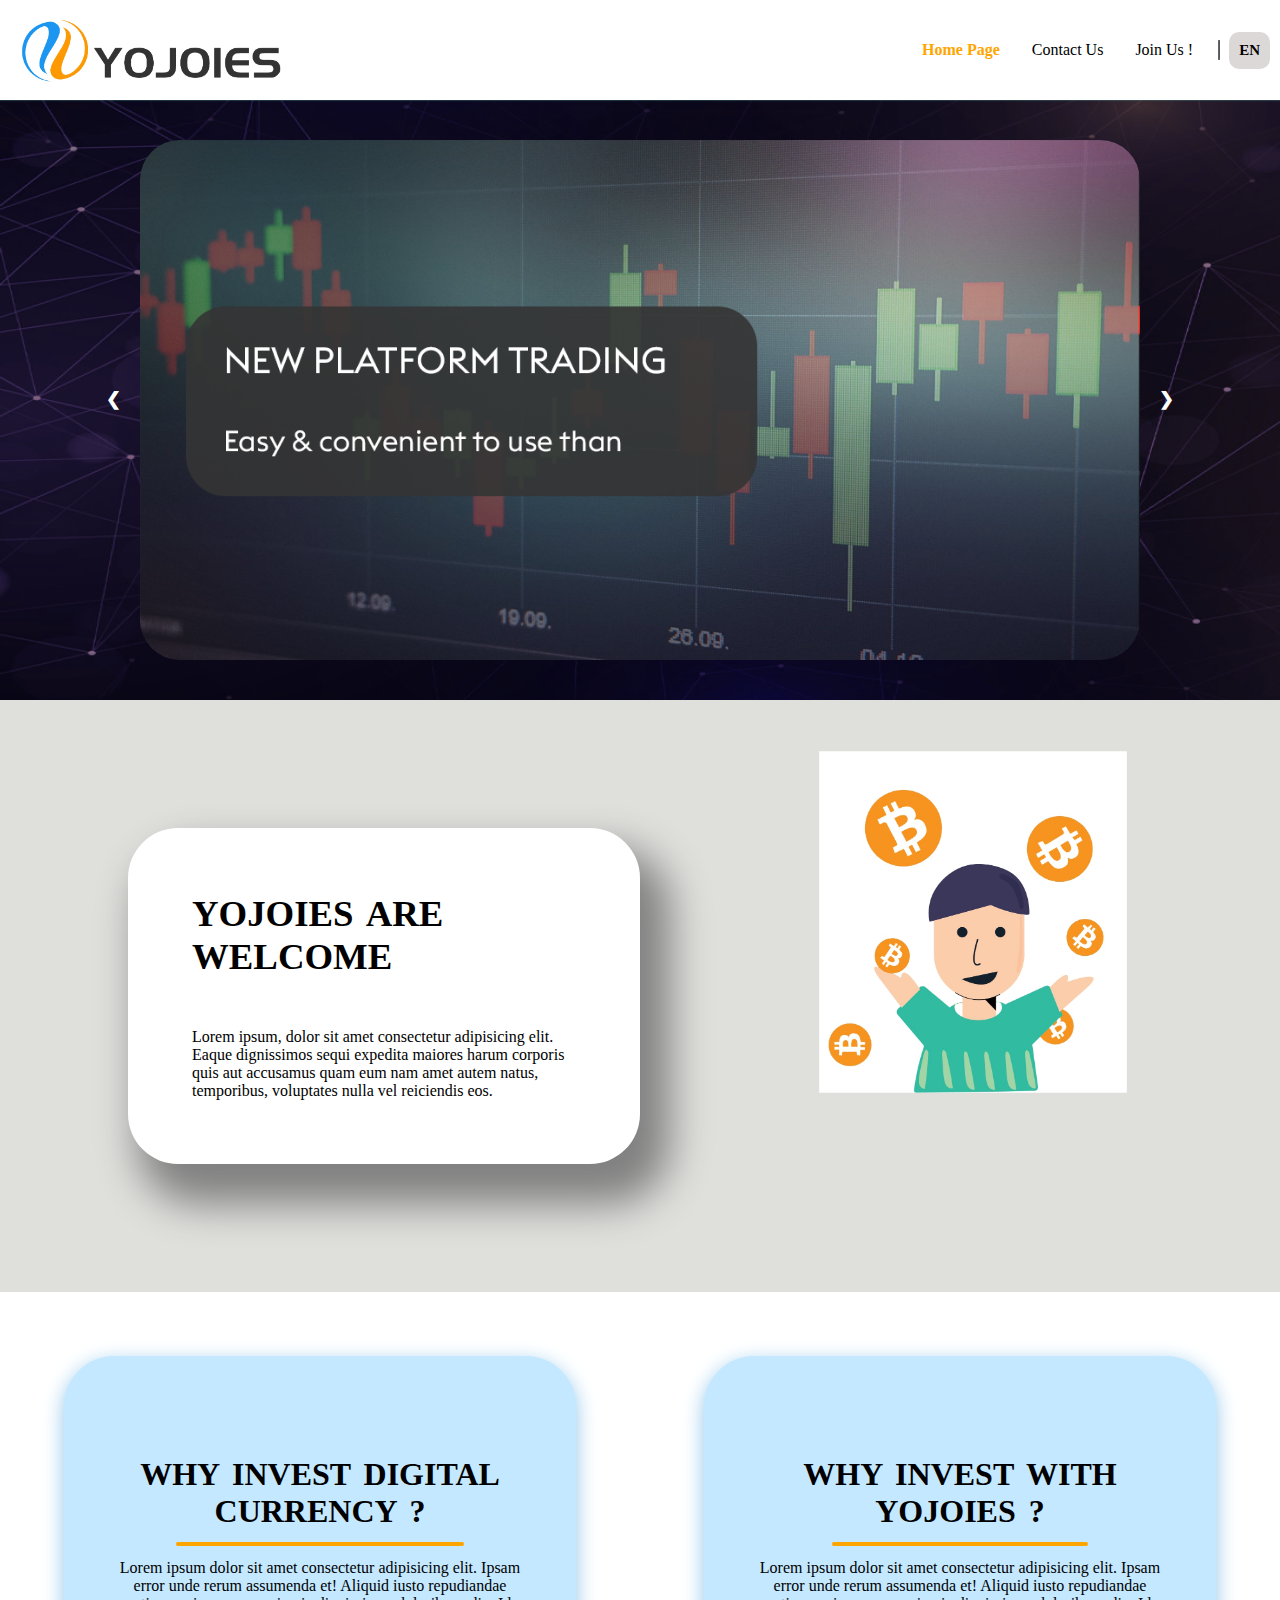
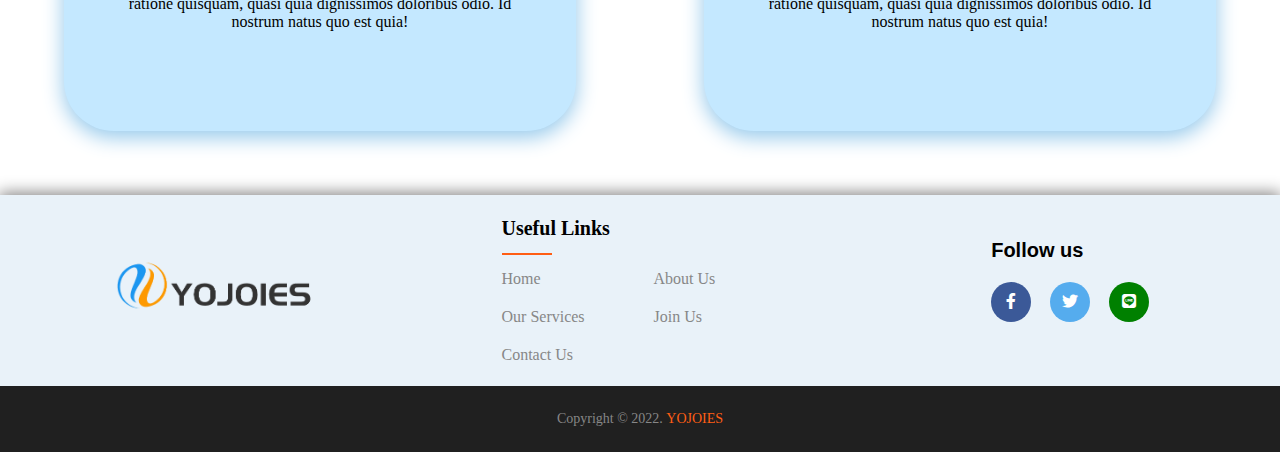
==== commit c64b7bfc: "new commit" ====
--- a/index.html
+++ b/index.html
@@ -4,410 +4,182 @@
     <meta charset="UTF-8">
     <meta http-equiv="X-UA-Compatible" content="IE=edge">
     <meta name="viewport" content="width=device-width, initial-scale=1.0">
-    <title>Yojoies</title>
+    <title>Yojoies Technology</title>
 
-    <link rel="stylesheet" href="css/index.css">
-    <link rel="stylesheet" href="css/navbar.css">
-    <link rel="stylesheet" href="css/footer.css">
-    <link rel="stylesheet" type="text/css" href="your_website_domain/css_root/flaticon.css">
-    <link href="https://fonts.googleapis.com/css2?family=Montserrat:wght@500&display=swap" rel="stylesheet">
-    <link rel="stylesheet" href="https://maxcdn.bootstrapcdn.com/font-awesome/4.5.0/css/font-awesome.min.css">
-    <link rel="stylesheet" href="https://cdnjs.cloudflare.com/ajax/libs/slick-carousel/1.8.1/slick.min.css">
+    <!-- link -->
+    <link rel="stylesheet" href="/css/homepage.css">
+    <link rel="stylesheet" href="/css/responsive/r_homepage.css">
+    <link rel="stylesheet" href="/css/footer.css">
+    <link rel="stylesheet" href="/css/responsive/r_footer.css">
     <link rel="stylesheet" href="https://cdnjs.cloudflare.com/ajax/libs/font-awesome/5.11.2/css/all.min.css">
-
 
 </head>
 <body>
+    <!-- navbar -->
 
-<!-- section 1 : navbar -->
+    <nav class="navbar">
+        <div class="logo">
+            <a href="/index.html">
+                <img src="/images/logo2.png" alt="YOJOIES TECHNOLOGY">
+            </a>
+        </div>
+        <a href="#" class="toggle-btn">
+            <span class="bar"></span>
+            <span class="bar"></span>
+            <span class="bar"></span>
+        </a>
+        <div class="navbar-links" id="navac">
+            <ul>
+                <li><a href="/index.html" class="btnac active">Home Page</a></li>
+                <li><a href="/contact_us.html" class="btnac">Contact Us</a></li>
+                <li><a href="/join_us.html" class="btnac">Join Us !</a></li>
+                <li><img class="img_nav" src="/images/line.png" alt="#"> </li>
+                <li><button id="btn" >EN</button></li>
+            </ul>
+        </div>
+        
+        <!-- responsive navbar  -->
+        <div class="rnavbar-links" id="r_navac">
+            <ul>
+                <li><a href="/homepage.html" class="r_btnac active">Home Page</a></li>
+                <li><a href="/contact_us.html" class="r_btnac">Contact Us</a></li>
+                <li><a href="/join_us.html" class="r_btnac">Join Us !</a></li>
+                <li><button id="btns" >EN</button></li>
+            </ul>
+        </div>
+    </nav>
+
+<!-- ----------------------------------------------------------------------- -->
+    
+<!-- slider -->
+<section>
+    <div class="slides">
+<div class="slideshow-container">
+
+    <div class="mySlides fade">
+      <img src="/images/slide img/img1.png" style="width:100%">
+    </div>
+    
+    <div class="mySlides fade">
+      <img src="/images/slide img/img2.png" style="width:100%">
+    </div>
+    
+    <div class="mySlides fade">
+      <img src="/images/slide img/img3.png" style="width:100%">
+    </div>
+    
+    <a class="prev" onclick="plusSlides(-1)">❮</a>
+    <a class="next" onclick="plusSlides(1)">❯</a>
+    
+    </div>
+    <br>
+    
+    <div style="text-align:center">
+      <span class="dot" onclick="currentSlide(1)"></span> 
+      <span class="dot" onclick="currentSlide(2)"></span> 
+      <span class="dot" onclick="currentSlide(3)"></span> 
+    </div></div>
+</section>   
+
+<!-- ----------------------------------------------------------------------- -->
+
+    <!-- box 1 -->
     <section>
-        <main>
-            <nav>
-            <div class="logo">
-                <a href="#"><img src="/images/logo.jpg" alt="Yojoies"></a>
+        <div class="container1">
+            <div class="box1">
+                <div class="box1_info">
+                    <h1>YOJOIES ARE WELCOME</h1>
+                    <p>Lorem ipsum, dolor sit amet consectetur adipisicing elit. 
+                        <br>Eaque dignissimos sequi expedita maiores harum corporis quis aut accusamus quam eum nam amet autem natus,
+                        <br> temporibus, voluptates nulla vel reiciendis eos.
+                    </p>
+                </div>
+                <div class="img_box1">
+                    <img src="/images/photo_2022-09-14_16-47-00.jpg" alt="#">
+                </div>
             </div>
-            <div class="menus">
-                <div class="dropdown">
-                    <a href="#">Home Page</a>
-                    <img src="/images/down-arrow.png" alt="#" class="icn" >
-                    <div class="dropdown-content">
-                        <a href="#">About Company</a>
-                        <a href="#">Company Project</a>
-                    </div>
-                </div>              
-                <a href="#">Contact Us</a>
-                <button><a href="#">Join Us</a></button>
-                <img src="/images/line.png" alt="#">  
-                <div class="dropdown">
-                    <a href="#"><img src="/images/lightmode.png" alt="#"></a>
-                    <img src="/images/down-arrow.png" alt="#"  class="icn"  >
-                    <div class="dropdown-content">
-                        <a><img src="/images/dark mode.png" alt="#" ></a>
-                    </div>
-                </div>
-                <div class="dropdown">
-                    <a href="#">EN</a>
-                    <img src="/images/down-arrow.png" alt="#"  class="icn" >
-                    <div class="dropdown-content">
-                        <a href="#">TH</a>
-                        <a href="#">CN</a>
-                    </div>
-                </div>                            
-            </div>  
-            </nav>
-        </main>
-
+        </div>
     </section>
 
-<!-- ----------------------------------------------- -->
+<!-- ----------------------------------------------------------------------- -->
 
-<!-- section 2 : invitation -->
+    <!-- box 2 -->
+
     <section>
-        <main>
-            <div class="container1">
-                <div class="rows2">
-                    <div class="img_left">
-                        <img src="/images/pic1.jpg" alt="">
-                    </div>
-                    <div class="slide">
-                    <!-- Slideshow container -->
-                        <div class="slideshow-container">
-                        <!-- Full-width images with number and caption text -->
-                            <div class="mySlides fade">
-                                <img src="/images/slide1.jpg" width="300px" height="300px" >
-                            </div>
-                            <div class="mySlides fade">
-                                <img src="/images/slide2.jpg" width="300px" height="300px">
-                            </div>
-                        <!-- Next and previous buttons -->
-                            <a class="prev" onclick="plusSlides(-1)">&#10094;</a>
-                            <a class="next" onclick="plusSlides(1)">&#10095;</a>
-                        </div>
-                        <!-- The dots/circles -->
-                        <div class="dot_position" >
-                            <span class="dot" onclick="currentSlide(1)"></span>
-                            <span class="dot" onclick="currentSlide(2)"></span>
-                            <span class="dot" onclick="currentSlide(3)"></span>
+        <div class="container2">
+            <div class="box2">
+                <div class="box2_info1">
+                    <h1>WHY INVEST DIGITAL CURRENCY ?</h1>
+                    <hr>
+                    <p>Lorem ipsum dolor sit amet consectetur adipisicing elit. Ipsam error unde rerum assumenda et! Aliquid iusto repudiandae ratione quisquam, quasi quia dignissimos doloribus odio. Id nostrum natus quo est quia!</p>
+                </div>
+                <div class="box2_info2">
+                    <h1>WHY INVEST WITH YOJOIES ?</h1>
+                    <hr>
+                    <p>Lorem ipsum dolor sit amet consectetur adipisicing elit. Ipsam error unde rerum assumenda et! Aliquid iusto repudiandae ratione quisquam, quasi quia dignissimos doloribus odio. Id nostrum natus quo est quia!</p>
+                </div>
+            </div> 
+        </div> 
+    </section >
+
+<!-- ----------------------------------------------------------------------- -->
+
+<!--  footer   -->
+<section>
+    <footer class="footer-section">
+        <table>
+            <tr>
+                <td>
+                    <div class="footer-widget">
+                        <div class="footer-logo">
+                                <a href="homepage.html"><img src="/images/logo2.png" class="img-fluid" alt="logo"></a>
                         </div>
                     </div>
+                </td>
+                <td>
+                    <div class="footer-widget">
+                        <div class="footer-widget-heading">
+                            <h3 class="head1">Useful Links</h3>
+                        </div>
+                        <ul>
+                            <li><a href="index.html">Home</a></li>
+                            <li><a href="about_company.html">About us</a></li>
+                            <li><a href="#">Our Services</a></li>
+                            <li><a href="join_us.html">Join Us</a></li>
+                            <li><a href="contact_us.html">Contact us</a></li>
+                        </ul>
+                    </div>
+                </td>
+                <td>
+                    <div class="footer-widget">
+                        <div class="footer-social-icon">
+                            <span>Follow us</span>
+                            <a href="#"><i class="fab fa-facebook-f facebook-bg"></i></a>
+                            <a href="#"><i class="fab fa-twitter twitter-bg"></i></a>
+                            <a href="#"><i class="fab fa-line line-bg"></i></a>
+                        </div>
+
+                    </div> 
+                </td>
+            </tr>
+        </table>
+        
+        <div class="copyright-area">
+            <div class="row3">
+                <div class="copyright-text">
+                    <p>Copyright &copy; 2022.&nbsp;<a href="https://codepen.io/anupkumar92/">YOJOIES</a></p>
                 </div>
             </div>
-        </main>
-    </section>
-    
-<!-- ----------------------------------------------- -->
-
-<!-- section 3 : why ? -->     
-    <section>
-        <div class="boxwhy">
-            <table>
-                <tr>
-                    <td class="td1"><h1 class="col1row1">WHY INVEST IN DIGITAL CURRENCY ?<br></h1>
-                        <p class="col1row2">Lorem ipsum, dolor sit amet consectetur adipisicing elit. 
-                            Enim repudiandae quam explicabo perferendis <br> optio aliquid quidem esse mollitia doloremque tempora velit hic, 
-                            et cupiditate libero minima consequatur distinctio beatae eius!</p>
-                    </td>
-
-                    <td><img src="/images/line.png" alt="#" class="colline"> </td>
-
-                    <td class="td2"><h1 class="col2row1">WHY INVEST WITH YOJOIES ?<br></h1>
-                        <p class="col2row2">Lorem ipsum, dolor sit amet consectetur adipisicing elit. 
-                            Enim repudiandae quam explicabo perferendis <br> optio aliquid quidem esse mollitia doloremque tempora velit hic, 
-                            et cupiditate libero minima consequatur distinctio beatae eius!</p>
-                    </td>
-                </tr>
-            </table>
         </div>
-    </section >
-
-<!-- ----------------------------------------------- -->
-
-<!-- section 4 : Top 10 ? -->  
-<section>
-    <div class="head">
-        <h1>
-            TOP 10 CRRYPTOCURRENCIES    
-         </h1>
-         <button class="btn"><a href="market.html" target="_blank"><span>view more</span> </a></button>
-    </div>
-    <div class="livecoinwatch-widget-3"  lcw-base="USD" lcw-d-head="true" lcw-d-name="true" lcw-d-code="true" lcw-d-icon="true" lcw-color-tx="#ffffff" lcw-color-bg="#1f2434" lcw-border-w="0" >        
-    </div>
-</section>
-<!-- ----------------------------------------------- -->
-
-<!-- section 5 : News   -->
-    <section>  
-        <div class="head_list">
-            <h1 class="tablink" onclick="openPage('Home', this, 'red')">NEWS</h1>
-            <h1 class="tablink" onclick="openPage('News', this, 'green')" id="defaultOpen">ANNOUNCEMENT</h1>            
-            <button class="btn"><a href="news.html" target="_blank"><span>view more</span> </a></button>
-        </div>
-    
-    
-    <div id="Home" class="tabcontent">
-      <div class="wrap">  
-        <div class="slider">
-          
-          <div class="item">
-            <img src="https://images.unsplash.com/photo-1425342605259-25d80e320565?dpr=1&auto=format&fit=crop&w=568&h=379&q=60&cs=tinysrgb&ixid=dW5zcGxhc2guY29tOzs7Ozs%3D" alt="">
-          </div>
-          <div class="item">
-            <img src="https://images.unsplash.com/photo-1489440543286-a69330151c0b?dpr=1&auto=format&fit=crop&w=568&h=379&q=60&cs=tinysrgb&ixid=dW5zcGxhc2guY29tOzs7Ozs%3D" alt="">
-          </div>
-          <div class="item">
-            <img src="https://images.unsplash.com/photo-1490718687940-0ecadf414600?dpr=1&auto=format&fit=crop&w=568&h=378&q=60&cs=tinysrgb&ixid=dW5zcGxhc2guY29tOzs7Ozs%3D" alt="">
-          </div>
-          <div class="item">
-            <img src="https://images.unsplash.com/photo-1507032336878-13f159192baa?dpr=1&auto=format&fit=crop&w=568&h=379&q=60&cs=tinysrgb&ixid=dW5zcGxhc2guY29tOzs7Ozs%3D" alt="">
-          </div>
-          <div class="item">
-            <img src="https://images.unsplash.com/photo-1506268919522-a927511962a9?dpr=1&auto=format&fit=crop&w=568&h=379&q=60&cs=tinysrgb&ixid=dW5zcGxhc2guY29tOzs7Ozs%3D" alt="">
-          </div>
-          <div class="item">
-            <img src="https://images.unsplash.com/photo-1501879779179-4576bae71d8d?dpr=1&auto=format&fit=crop&w=568&h=379&q=60&cs=tinysrgb&ixid=dW5zcGxhc2guY29tOzs7Ozs%3D" alt="">
-          </div>
-          <div class="item">
-            <img src="https://images.unsplash.com/photo-1494253188410-ff0cdea5499e?dpr=1&auto=format&fit=crop&w=568&h=379&q=60&cs=tinysrgb&ixid=dW5zcGxhc2guY29tOzs7Ozs%3D" alt="">
-          </div>
-          <div class="item">
-            <img src="https://images.unsplash.com/photo-1511965682784-5ec68f744ea1?dpr=1&auto=format&fit=crop&w=568&h=319&q=60&cs=tinysrgb&ixid=dW5zcGxhc2guY29tOzs7Ozs%3D" alt="">
-          </div>
-        </div>
-    
-      </div>
-    </div>
-    
-    <div id="News" class="tabcontent">
-        <div class="wrap">  
-            <div class="slider">
-              
-              <div class="item">
-                <img src="https://images.unsplash.com/photo-1425342605259-25d80e320565?dpr=1&auto=format&fit=crop&w=568&h=379&q=60&cs=tinysrgb&ixid=dW5zcGxhc2guY29tOzs7Ozs%3D" alt="">
-              </div>
-              <div class="item">
-                <img src="https://images.unsplash.com/photo-1489440543286-a69330151c0b?dpr=1&auto=format&fit=crop&w=568&h=379&q=60&cs=tinysrgb&ixid=dW5zcGxhc2guY29tOzs7Ozs%3D" alt="">
-              </div>
-              <div class="item">
-                <img src="https://images.unsplash.com/photo-1490718687940-0ecadf414600?dpr=1&auto=format&fit=crop&w=568&h=378&q=60&cs=tinysrgb&ixid=dW5zcGxhc2guY29tOzs7Ozs%3D" alt="">
-              </div>
-              <div class="item">
-                <img src="https://images.unsplash.com/photo-1507032336878-13f159192baa?dpr=1&auto=format&fit=crop&w=568&h=379&q=60&cs=tinysrgb&ixid=dW5zcGxhc2guY29tOzs7Ozs%3D" alt="">
-              </div>
-              <div class="item">
-                <img src="https://images.unsplash.com/photo-1506268919522-a927511962a9?dpr=1&auto=format&fit=crop&w=568&h=379&q=60&cs=tinysrgb&ixid=dW5zcGxhc2guY29tOzs7Ozs%3D" alt="">
-              </div>
-              <div class="item">
-                <img src="https://images.unsplash.com/photo-1501879779179-4576bae71d8d?dpr=1&auto=format&fit=crop&w=568&h=379&q=60&cs=tinysrgb&ixid=dW5zcGxhc2guY29tOzs7Ozs%3D" alt="">
-              </div>
-              <div class="item">
-                <img src="https://images.unsplash.com/photo-1494253188410-ff0cdea5499e?dpr=1&auto=format&fit=crop&w=568&h=379&q=60&cs=tinysrgb&ixid=dW5zcGxhc2guY29tOzs7Ozs%3D" alt="">
-              </div>
-              <div class="item">
-                <img src="https://images.unsplash.com/photo-1511965682784-5ec68f744ea1?dpr=1&auto=format&fit=crop&w=568&h=319&q=60&cs=tinysrgb&ixid=dW5zcGxhc2guY29tOzs7Ozs%3D" alt="">
-              </div>
-            </div>
-        
-          </div>
-    </div>
-        <script src="https://code.jquery.com/jquery-2.2.4.js"></script>
-<script src="https://cdnjs.cloudflare.com/ajax/libs/slick-carousel/1.8.1/slick.min.js"></script> 
-    </section >
-
-<!-- ----------------------------------------------- -->
-
-        <!-- section 6 : Easy way   -->
-<section>
-    <div class="way">
-        <table>
-            <td>
-                <div class="text_header">
-            <h1>EASY WAY TO START TRADING</h1>
-             <p>Lorem ipsum dolor sit amet consectetur adipisicing elit. Enim assumenda hic molestiae delectus ratione placeat,<br>
-                 reprehenderit ut? Doloribus assumenda, iste aut a in sit accusamus ratione amet expedita fuga debitis.</p></div>
-            </td>
-            <td><span><img src="/images/news1.jpg" alt="#" ></span></td>
-            
-           
-                
-        </div>
-        </table>       
-    </div>
+    </footer>
 </section>
 
-<!-- ----------------------------------------------- -->
+<!-- ----------------------------------------------------------------------------- -->
 
-        <!-- section 7 : never-ending   -->
-<section>
-    <div class="never_end">
-        <table>
-            <td><h1>never ending investment with yojoies</h1></td>
-            <tr>
-                <td>list1</td>
-                <td>list2</td>
-            </tr>
-            <tr>
-                <td>list3</td>
-                <td>list4</td>
-            </tr>
-            <tr>
-                <td>list5</td>
-                <td>list6</td>
-            </tr>
-        </table>
-    </div>
-
-
-</section>
-
-<!-- ----------------------------------------------- -->
-
-        <!-- section 8 : footer   -->
-<section>
-        <footer class="footer-section">
-            <div class="container">
-                <div class="footer-cta pt-5 pb-5">
-                    <div class="row"></div>
-                      <table class="row1">
-                        <tr>
-                        <td>
-                        <div class="col-xl-4 col-md-4 mb-30">
-                            <div class="single-cta">
-                                <i class="fas fa-map-marker-alt"></i>
-                                <div class="cta-text">
-                                    <h4>Find us</h4>
-                                    <span>1010 Avenue, sw 54321, chandigarh</span>
-                                </div>
-                            </div>
-                        </div></td>
-        
-                        <td><div class="col-xl-4 col-md-4 mb-30">
-                            <div class="single-cta">
-                                <i class="fas fa-phone"></i>
-                                <div class="cta-text">
-                                    <h4>Call us</h4>
-                                    <span>9876543210 0</span>
-                                </div>
-                            </div>
-                        </div></td>
-        
-                        <td><div class="col-xl-4 col-md-4 mb-30">
-                            <div class="single-cta">
-                                <i class="far fa-envelope-open"></i>
-                                <div class="cta-text">
-                                    <h4>Mail us</h4>
-                                    <span>mail@info.com</span>
-                                </div>
-                            </div>
-                        </div>
-                    </div>
-                </div></td></tr></table>
-        
-                <hr>
-        
-                <table>
-                <div class="footer-content pt-5 pb-5">
-                    <div class="row">
-                      <tr>
-                        <td>
-                        <div class="col-xl-4 col-lg-4 mb-50">
-                            <div class="footer-widget">
-                                <div class="footer-logo">
-                                    
-                                    <a href="index.html"><img src="https://i.ibb.co/QDy827D/ak-logo.png" class="img-fluid" alt="logo"></a>
-                                </div>
-                                
-                                <div class="footer-text">
-                                    <p>Lorem ipsum dolor sit amet, consec tetur adipisicing elit, sed do eiusmod tempor incididuntut consec tetur adipisicing
-                                    elit,Lorem ipsum dolor sit amet.</p>
-                                </div>
-                                
-                                <div class="footer-social-icon">
-                                    <span>Follow us</span>
-                                    <a href="#"><i class="fab fa-facebook-f facebook-bg"></i></a>
-                                    <a href="#"><i class="fab fa-twitter twitter-bg"></i></a>
-                                    <a href="#"><i class="fab fa-google-plus-g google-bg"></i></a>
-                                </div>
-                            </div>
-                        </div></td>
-        
-                       <td>
-                        <div class="col-xl-4 col-lg-4 col-md-6 mb-30">
-                            <div class="footer-widget">
-                                <div class="footer-widget-heading">
-                                    <h3>Useful Links</h3>
-                                </div>
-                                <ul>
-                                    <li><a href="#">Home</a></li>
-                                    <li><a href="#">about</a></li>
-                                    <li><a href="#">services</a></li>
-                                    <li><a href="#">portfolio</a></li>
-                                    <li><a href="#">Contact</a></li>
-                                    <li><a href="#">About us</a></li>
-                                    <li><a href="#">Our Services</a></li>
-                                    <li><a href="#">Expert Team</a></li>
-                                    <li><a href="#">Contact us</a></li>
-                                    <li><a href="#">Latest News</a></li>
-                                </ul>
-                            </div>
-                        </div></td>
-        
-                        <td>
-                        <div class="col-xl-4 col-lg-4 col-md-6 mb-50">
-                            <div class="footer-widget">
-                                <div class="footer-widget-heading">
-                                    <h3>Subscribe</h3>
-                                </div>
-                                <div class="footer-text mb-25">
-                                    <p>Don’t miss to subscribe to our new feeds, kindly fill the form below.</p>
-                                </div>
-                                <div class="subscribe-form">
-                                    <form action="#">
-                                        <input type="text" placeholder="Email Address">
-                                        <button><i class="fab fa-telegram-plane"></i></button>
-                                    </form>
-                                </div>
-                            </div>
-                        </div>
-                    </div>
-                </div>
-            </div></td></tr></table>
-        
-        
-            <div class="copyright-area">
-                <div class="container">
-                    <div class="row">
-                        <div class="col-xl-6 col-lg-6 text-center text-lg-left">
-                            <div class="copyright-text">
-                                <p>Copyright &copy; 2018, All Right Reserved <a href="https://codepen.io/anupkumar92/">Anup</a></p>
-                            </div>
-                        </div>
-                        <div class="col-xl-6 col-lg-6 d-none d-lg-block text-right">
-                            <div class="footer-menu">
-                                <ul>
-                                    <li><a href="#">Home</a></li>
-                                    <li><a href="#">Terms</a></li>
-                                    <li><a href="#">Privacy</a></li>
-                                    <li><a href="#">Policy</a></li>
-                                    <li><a href="#">Contact</a></li>
-                                </ul>
-                            </div>
-                        </div>
-                    </div>
-                </div>
-            </div>
-        </footer>
-</section>
-
-
-<!-- script -->
-
-<script src="/js/navbar.js"></script>
-    <script src="/js/news.js"></script>
-    <script defer src="https://www.livecoinwatch.com/static/lcw-widget.js"></script> 
-
-
-<!-- ----------------------------------------------- -->
-
+    <!-- script  -->
+    <script src="/js/navbar.js"></script>
+    <script src="/js/r_navbar.js"></script>
+    <script src="/js/powerpoint.js"></script>
 </body>
 </html>
 
--- a/css/homepage.css
+++ b/css/homepage.css
@@ -0,0 +1,228 @@
+*{
+    box-sizing: border-box;
+    margin: 0;
+    padding: 0;
+    font-family: 'Euclid Triangle';
+}
+
+/* navbar */
+.navbar{
+    display: flex;
+    justify-content: space-between;
+    align-items: center;
+    background-color: white;
+    box-shadow: 0 1px 20px 1px rgb(224, 224, 224);
+}
+.logo img{
+    height:70px;
+    width: auto;
+    margin: 15px 20px;
+}
+.navbar-links ul,
+.rnavbar-links ul{
+    display: flex;
+    margin: 0;
+    padding: 0;
+    align-items: center;
+}
+.navbar-links ul li,
+.rnavbar-links ul li{
+    list-style: none    
+
+}
+.navbar-links ul li a,
+.rnavbar-links ul li a{
+    text-decoration: none;
+    color: black;
+    padding: 1rem;
+}
+.navbar-links ul li a:hover,
+.rnavbar-links ul li a:hover{
+    color:orange;
+    font-weight: bolder;
+}
+.navbar-links ul li a.active,
+.rnavbar-links ul li a.active{
+    color:orange;
+    font-weight: bolder;
+}
+
+.navbar-links img{
+    height: 20px;
+}
+.navbar-links button,
+.rnavbar-links button{
+    padding: 10px;
+    margin-right: 10px;
+    font-size: 15px;
+    font-weight: bolder;
+    border: none;
+    border-radius: 10px;
+    cursor: pointer;
+    background-color: rgb(220, 216, 216);
+
+}
+.navbar-links button:hover,
+.rnavbar-links button:hover{
+    background-color: rgb(194, 194, 194);
+}
+
+.toggle-btn{
+    position: absolute;
+    top: .75rem;
+    right: 1rem;
+    display: none;
+    flex-direction: column;
+    justify-content: space-between;
+    width: 30px;
+    height: 21px;
+}
+.toggle-btn .bar{
+    height: 3px;
+    width: 100%;
+    background-color: black;
+    border-radius: 10px;
+}
+.rnavbar-links{
+    display: none;
+}
+/* --------------------------------------------------------------- */
+.slides{
+    width: 100%;
+    background-image:url("/images/bg-homepage.png");
+    background-size: cover;
+    height: 600px;
+    display: flex;
+
+}
+.mySlides {
+    display: none;
+}
+img {
+  vertical-align: middle;
+  border-radius: 40px;
+}
+
+/* Slideshow container */
+.slideshow-container {
+  display: block;
+  max-width: 1000px;
+  position: relative;
+  margin: auto;
+  width: 80%;
+  border-radius: 100px;
+}
+
+/* Next & previous buttons */
+.prev, .next {
+  cursor: pointer;
+  position: absolute;
+  top: 50%;
+  width: auto;
+  padding: 10px 16px;
+  margin-top: -22px;
+  color: rgb(255, 255, 255);
+  font-weight: bold;
+  font-size: 18px;
+  transition: 0.6s ease;
+  user-select: none;
+}
+
+/* Position the "next button" to the right */
+.next {
+  right: -50px;
+}
+.prev {
+  left: -50px;
+}
+
+/* On hover, add a black background color with a little bit see-through */
+.prev:hover, .next:hover {
+  background-color: rgba(98, 98, 98, 0.536);
+  border-radius: 50%;
+}
+
+/* Fading animation */
+.fade {
+  animation-name: fade;
+  animation-duration: 1.5s;
+}
+
+@keyframes fade {
+  from {opacity: .4} 
+  to {opacity: 1}
+}
+
+
+/* ---------------------------------------------------------------------------- */
+
+/* box 1 */
+.container1{
+    background-color: rgb(223, 223, 220);
+}
+.box1{
+    display: flex;
+    justify-content: center;
+}
+.box1_info{
+    display: flex;
+    flex-direction: column;
+    justify-content: center;
+    padding: 5%;
+    margin: 10% 10%;
+    background-color: rgb(255, 255, 255);
+    border-radius: 50px;
+    box-shadow: 20px 30px 40px 10px gray;
+}
+.box1_info h1{
+    word-spacing: 5px;
+    font-size: 2.3rem;
+}
+.box1_info p{
+    margin-top: 50px;
+}
+.img_box1 img{
+    height: auto;
+    width: 80%;
+    padding: 10%;
+}
+
+/* ---------------------------------------------------------------------------- */
+
+/* box2 */
+
+.container2{
+}
+.box2{
+    display: flex;
+    justify-content: space-between;
+    text-align: center;
+}
+.box2_info1,
+.box2_info2{
+    background-color:rgb(196, 232, 255) ;
+    margin:5%;
+    padding: 100px 50px;
+    border-radius: 50px;
+    box-shadow: 0 6px 20px 1px rgb(153, 203, 236);
+}
+.box2_info1 h1,
+.box2_info2 h1{
+    word-spacing: 5px;
+}
+.box2_info1 hr{
+    padding: 0;
+    margin:3% 15%;
+    border: 2px solid orange;
+    border-radius: 20px;
+    background-color: orange;
+}
+.box2_info2 hr{
+    padding: 0;
+    margin:3% 19%;
+    border: 2px solid orange;
+    border-radius: 20px;
+    background-color: orange;
+}
+
+/* -------------------------------------------------------------- */
--- a/css/responsive/r_homepage.css
+++ b/css/responsive/r_homepage.css
@@ -0,0 +1,237 @@
+@media screen and (max-width:1000px){
+
+/* navbar */
+  .toggle-btn{
+    display: flex;
+    margin: 30px;
+  }
+  .navbar-links{
+    display: none;
+  }
+  .rnavbar-links{
+    display: none;
+    position: absolute;
+    top: 100px;
+    width: 100%;
+    z-index: 100;
+  }
+  .navbar{
+    display: flex;
+    flex-direction: column;    
+    align-items: flex-start;
+  }
+  .rnavbar-links ul{
+    width: 100%;
+    flex-direction: column;    
+    background-color: rgba(0, 0, 0, 0.8);  
+  }
+  .rnavbar-links ul li{
+    text-align: center;    
+    padding: 5px;
+    margin-top: 20px;
+  }
+  .rnavbar-links ul li a{
+    color: white;
+  }
+  .rnavbar-links ul li .r_joinus{
+    background-color: rgb(92, 185, 247);
+    color: white;
+    border-radius: 10px;
+    padding: 5px 10px;
+  }
+  .rnavbar-links ul li .r_joinus:hover{
+      background-color: orange;
+      color: white;
+      border-radius: 10px;
+      padding: 5px 10px;
+  }
+  .rnavbar-links ul li button{
+    margin-bottom: 20px;
+    margin-right: -1px;
+    padding: 5px 10px;
+  }
+  .rnavbar-links.active{
+    display: flex;
+  }
+
+  /* -------------------------------------------------------------- */
+
+  /* slider  */
+
+  /* On smaller screens, decrease text size */
+
+  .prev, .next,.text {font-size: 11px}
+
+
+  /* -------------------------------------------------------------- */
+
+/* box 1 */
+  .box1_info{
+    display: flex;
+    flex-direction: column;
+    justify-content: center;
+    text-align: center;
+    padding: 5%;
+  }
+  .box1_info h1{
+    word-spacing: 5px;
+  }
+  .box1_info p{
+    margin-top: 50px;
+  }
+  .img_box1 img{
+    height: auto;
+    width: 100%;
+    padding: 10%;
+  }
+
+/* ---------------------------------------------------------------------------- */
+
+  /* box2 */
+
+  .timeline {
+    width: 100%;
+    margin: 0 auto;
+    margin-top: 20px;
+    list-style-type: none;
+    display: block;
+  }
+  .timeline:before {
+    background: none;
+  }
+  .direction-l {
+    position: relative;
+    width: 390px;
+    float: left;
+    text-align: right;
+  }
+  
+  .direction-r {
+    position: relative;
+    width: 390px;
+    float: right;
+  }
+
+/* ---------------------------------------------------------------------------- */
+
+  /* box3 */
+  .box3{
+    display: flex;
+    flex-direction: column;
+  }
+
+
+
+
+
+
+
+
+
+
+
+
+
+
+
+
+
+
+
+
+/* slider  */
+  .nav-btn{
+    visibility: hidden;
+  }
+  .swiper-pagination-bullet{
+    visibility: visible;
+  }
+
+
+
+
+
+
+
+
+
+
+
+  /* section 3 */
+.box1{
+  display: flex;
+  flex-direction: column-reverse;
+}
+/* section 4 */
+
+.why1{
+  display: flex;
+  flex-direction: column;
+}
+
+/* --------------------------------------------------------- */
+
+/* section 5 */
+
+.box3_1{
+  margin: 10%;
+  display: flex;
+  flex-direction: column-reverse;
+  align-items: center;
+}
+
+.text3_1{
+  text-align: center;
+}
+
+/* --------------------------------------------------------- */
+
+/* footer */
+
+.single-cta{
+  display: flex;
+  flex-direction: column;
+  align-items: center;
+  margin-bottom: 30px;
+  text-align: center;
+}
+
+.single-cta i{
+  margin-bottom: -10px;
+}
+
+.footer-section tr{
+  display: flex;
+  flex-direction: column;
+  justify-content: center;
+}
+
+.footer-logo{
+  text-align: center;
+  margin-left: -30px;
+}
+
+.footer-social-icon{
+  text-align: center;
+}
+
+.footer-social-icon a{
+  margin-left:15px;
+}
+
+.footer-widget{
+  text-align: center;
+}
+
+.footer-widget-heading h3::before {
+  content: "";
+  position: absolute;
+  margin-left: 155px;
+  bottom: -15px;
+  height: 2px;
+  width: 50px;
+  background: #ff5e14;
+}
+}
+
+
--- a/css/footer.css
+++ b/css/footer.css
@@ -1,46 +1,19 @@
-
-  ul {
+ul {
     margin: 0px;
     padding: 0px;
   }
   .footer-section {
-  background: #151414;
-  position: relative;
+  background: #e9f2f9;
+  box-shadow: 0 -1px 15px 1px rgb(130, 129, 129);
   }
-  .footer-cta {
-  border-bottom: 1px solid #373636;
-  }
-  .single-cta i {
-  color: #ff5e14;
-  font-size: 30px;
-  float: left;
-  margin-top: 8px;
-  }
-  .cta-text {
-  padding-left: 15px;
-  display: inline-block;
-  }
-  .cta-text h4 {
-  color: #fff;
-  font-size: 20px;
-  font-weight: 600;
-  margin-bottom: 2px;
-  }
-  .cta-text span {
-  color: #757575;
-  font-size: 15px;
-  }
-  .footer-content {
-  position: relative;
-  z-index: 2;
-  }
-  .footer-pattern img {
-  position: absolute;
-  top: 0;
-  left: 0;
-  height: 330px;
-  background-size: cover;
-  background-position: 100% 100%;
+  .footer-section table{
+    width: 100%;
+    }
+  .footer-section tr{
+  display: flex;
+  align-items: center;
+  justify-content: space-between;
+  margin:0 5%;
   }
   .footer-logo {
   margin-bottom: 30px;
@@ -51,11 +24,11 @@
   .footer-text p {
   margin-bottom: 14px;
   font-size: 14px;
-      color: #7e7e7e;
+  color: #7e7e7e;
   line-height: 28px;
   }
   .footer-social-icon span {
-  color: #fff;
+  color: rgb(0, 0, 0);
   display: block;
   font-size: 20px;
   font-weight: 700;
@@ -73,6 +46,7 @@
   text-align: center;
   line-height: 38px;
   border-radius: 50%;
+  margin-bottom: 20px;
   }
   .facebook-bg{
   background: #3B5998;
@@ -80,37 +54,42 @@
   .twitter-bg{
   background: #55ACEE;
   }
-  .google-bg{
-  background: #DD4B39;
+  .line-bg{
+  background: green;
   }
   .footer-widget-heading h3 {
-  color: #fff;
+  color: rgb(0, 0, 0);
   font-size: 20px;
   font-weight: 600;
+  margin-top: 20px;
   margin-bottom: 40px;
   position: relative;
   }
   .footer-widget-heading h3::before {
   content: "";
   position: absolute;
-  left: 0;
   bottom: -15px;
   height: 2px;
   width: 50px;
   background: #ff5e14;
   }
+  .footer-widget ul{
+    margin-top: 30px;
+    }
   .footer-widget ul li {
   display: inline-block;
   float: left;
   width: 50%;
-  margin-bottom: 12px;
+  margin-bottom: 20px;
   }
   .footer-widget ul li a:hover{
   color: #ff5e14;
   }
   .footer-widget ul li a {
   color: #878787;
-  text-transform: capitalize;
+  text-transform: capitalize;  
+  text-decoration: none;
+  margin-top: 10px;
   }
   .subscribe-form {
   position: relative;
@@ -125,55 +104,40 @@
   }
   .subscribe-form button {
     position: absolute;
-    right: 0;
+    right: 0px;
     background: #ff5e14;
-    padding: 13px 20px;
+    padding: 15px 20px;
     border: 1px solid #ff5e14;
     top: 0;
+    cursor: pointer;
   }
   .subscribe-form button i {
   color: #fff;
-  font-size: 22px;
+  font-size: 20px;
   transform: rotate(-6deg);
   }
   .copyright-area{
   background: #202020;
   padding: 25px 0;
-  margin: 0;
   font-size: 14px;
   color: #878787;
+  display: flex;
+  flex-direction: column;
+  align-items: center;
   }
-  
-  .copyright-text{
-    margin-left: 1000px;
-    }
-  
   .copyright-text p a{
   color: #ff5e14;
+  text-decoration: none;
   }
-  
-  .footer-menu  {
-    margin-left: 1000px;
-  
-    }
-  
-  .footer-menu li {
-  display: inline-block;
-  margin-left: 20px;
-  }
-  .footer-menu li:hover a{
-  color: #ff5e14;
-  }
-  .footer-menu li a {
-  font-size: 14px;
-  color: #878787;
-  }
-  
-  .row1{
-    margin-left: 500px;
-    padding: 20px;
-  }
-  
-    .row1 td{
-      padding-left: 100px;
-    }+
+.footer-widget{
+  margin-left: 50px;
+  margin-right: 50px;
+}
+
+.footer-widget-heading h3, .footer-text, .subscribe-form{
+margin-bottom:20px;
+}
+.footer-logo{
+  margin-top: 20px;
+}--- a/css/responsive/r_footer.css
+++ b/css/responsive/r_footer.css
@@ -0,0 +1,53 @@
+@media only screen and (max-width:1000px){
+
+/* footer */
+  .footer-section tr{
+    display: flex;
+    flex-direction: column;
+    justify-content: center;
+  }
+  .footer-logo{
+    text-align: center;
+    margin-left: -30px;
+  }
+  .footer-social-icon{
+    text-align: center;
+  }
+  .footer-social-icon a{
+    margin-left:15px;
+  }
+  .footer-widget,
+  .footer-widget-heading {
+    margin-bottom: 30px;
+  }
+  .footer-widget-heading h3.head1::before {
+    content: "";
+    position: absolute;
+    margin-left: 0px;
+    bottom: -15px;
+    height: 2px;
+    width: 110px;
+    background: #ff5e14;
+  }
+  .footer-widget-heading h3.head2::before {
+    content: "";
+    position: absolute;
+    margin-left: 0px;
+    bottom: -15px;
+    height: 2px;
+    width: 90px;
+    background: #ff5e14;
+  }
+  .footer-widget ul{
+    display: flex;
+    flex-direction: column;
+    align-items: center;
+  }
+  .footer-widget ul li{
+    display: flex;
+    flex-direction: column;
+    align-items: center;
+    width: 100%;
+  }
+}
+  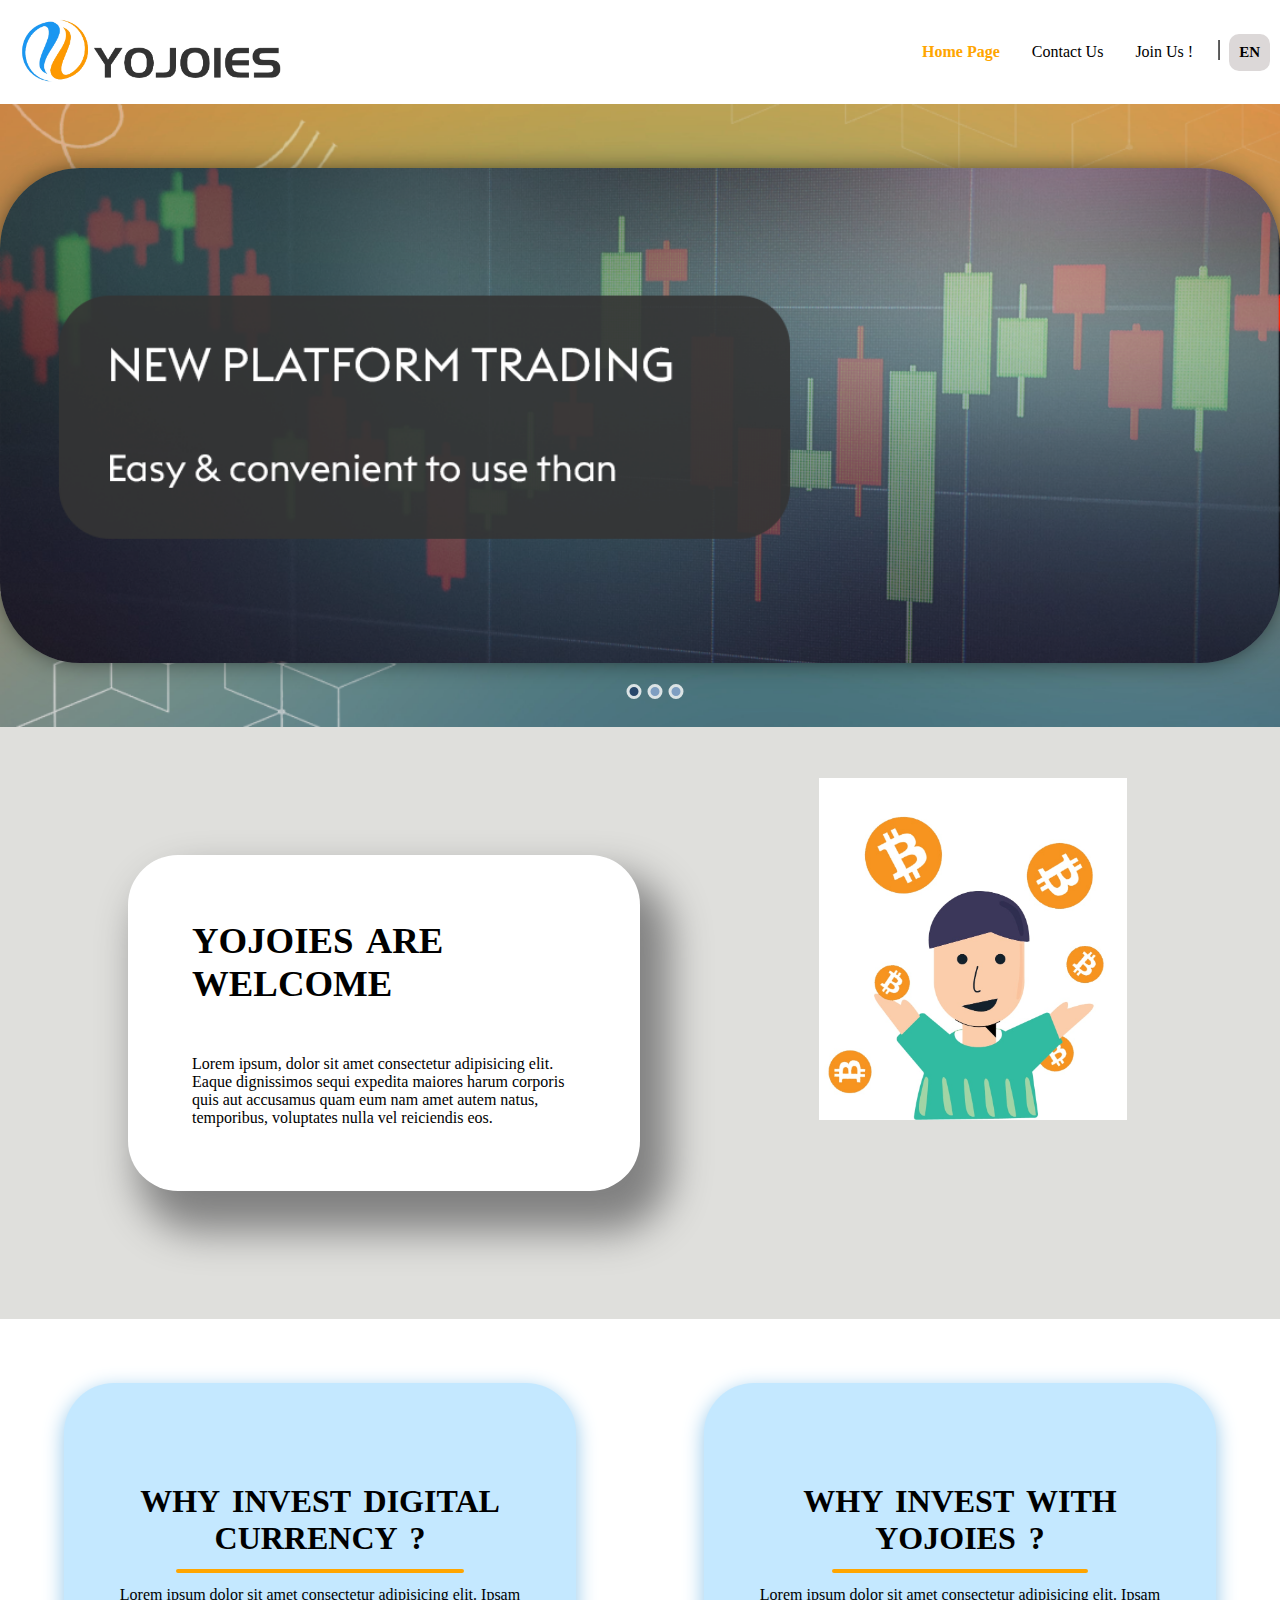
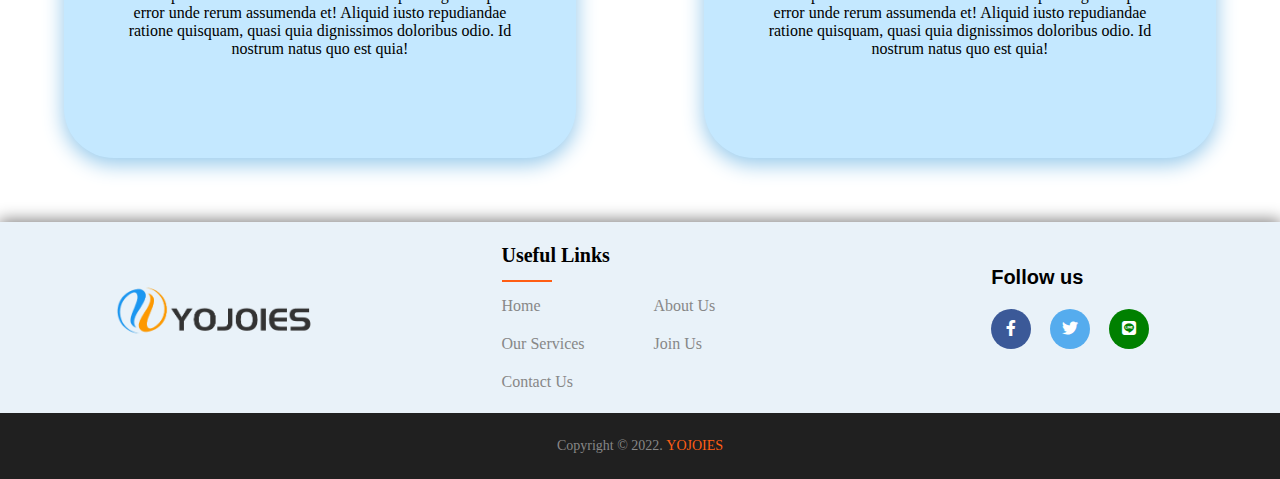
==== commit b340236e: "new commit" ====
--- a/index.html
+++ b/index.html
@@ -7,10 +7,10 @@
     <title>Yojoies Technology</title>
 
     <!-- link -->
-    <link rel="stylesheet" href="/css/homepage.css">
-    <link rel="stylesheet" href="/css/responsive/r_homepage.css">
-    <link rel="stylesheet" href="/css/footer.css">
-    <link rel="stylesheet" href="/css/responsive/r_footer.css">
+    <link rel="stylesheet" href="css/index.css">
+    <link rel="stylesheet" href="css/responsive/r_index.css">
+    <link rel="stylesheet" href="css/footer.css">
+    <link rel="stylesheet" href="css/responsive/r_footer.css">
     <link rel="stylesheet" href="https://cdnjs.cloudflare.com/ajax/libs/font-awesome/5.11.2/css/all.min.css">
 
 </head>
@@ -19,8 +19,8 @@
 
     <nav class="navbar">
         <div class="logo">
-            <a href="/index.html">
-                <img src="/images/logo2.png" alt="YOJOIES TECHNOLOGY">
+            <a href="index.html">
+                <img src="images/logo2.png" alt="YOJOIES TECHNOLOGY">
             </a>
         </div>
         <a href="#" class="toggle-btn">
@@ -30,10 +30,10 @@
         </a>
         <div class="navbar-links" id="navac">
             <ul>
-                <li><a href="/index.html" class="btnac active">Home Page</a></li>
-                <li><a href="/contact_us.html" class="btnac">Contact Us</a></li>
-                <li><a href="/join_us.html" class="btnac">Join Us !</a></li>
-                <li><img class="img_nav" src="/images/line.png" alt="#"> </li>
+                <li><a href="index.html" class="btnac active">Home Page</a></li>
+                <li><a href="contact_us.html" class="btnac">Contact Us</a></li>
+                <li><a href="join_us.html" class="btnac">Join Us !</a></li>
+                <li><img class="img_nav" src="images/line.png" alt="#"> </li>
                 <li><button id="btn" >EN</button></li>
             </ul>
         </div>
@@ -41,9 +41,9 @@
         <!-- responsive navbar  -->
         <div class="rnavbar-links" id="r_navac">
             <ul>
-                <li><a href="/homepage.html" class="r_btnac active">Home Page</a></li>
-                <li><a href="/contact_us.html" class="r_btnac">Contact Us</a></li>
-                <li><a href="/join_us.html" class="r_btnac">Join Us !</a></li>
+                <li><a href="index.html" class="r_btnac active">Home Page</a></li>
+                <li><a href="contact_us.html" class="r_btnac">Contact Us</a></li>
+                <li><a href="join_us.html" class="r_btnac">Join Us !</a></li>
                 <li><button id="btns" >EN</button></li>
             </ul>
         </div>
@@ -52,34 +52,28 @@
 <!-- ----------------------------------------------------------------------- -->
     
 <!-- slider -->
-<section>
-    <div class="slides">
-<div class="slideshow-container">
+<div class="powerpoint">
+    <section class="home">
+        <div class="slider">
+            <div class="fade active" style="background-image: url('images/slide/img1.png')">
+            </div>
+            <div class="fade" style="background-image: url('images/slide/img2.png')">
+            </div>
+            <div class="fade" style="background-image: url('images/slide/img3.png')">
+            </div>
+        </div>
+            <!-- controls  -->
+            <div class="controls">
+                <div class="prev"><</div>
+                <div class="next">></div>
+            </div>
 
-    <div class="mySlides fade">
-      <img src="/images/slide img/img1.png" style="width:100%">
-    </div>
-    
-    <div class="mySlides fade">
-      <img src="/images/slide img/img2.png" style="width:100%">
-    </div>
-    
-    <div class="mySlides fade">
-      <img src="/images/slide img/img3.png" style="width:100%">
-    </div>
-    
-    <a class="prev" onclick="plusSlides(-1)">❮</a>
-    <a class="next" onclick="plusSlides(1)">❯</a>
-    
-    </div>
-    <br>
-    
-    <div style="text-align:center">
-      <span class="dot" onclick="currentSlide(1)"></span> 
-      <span class="dot" onclick="currentSlide(2)"></span> 
-      <span class="dot" onclick="currentSlide(3)"></span> 
-    </div></div>
-</section>   
+            <!-- indicators -->
+            <div class="indicator">
+            </div>
+        
+    </section>
+</div>  
 
 <!-- ----------------------------------------------------------------------- -->
 
@@ -95,7 +89,7 @@
                     </p>
                 </div>
                 <div class="img_box1">
-                    <img src="/images/photo_2022-09-14_16-47-00.jpg" alt="#">
+                    <img src="images/photo_2022-09-14_16-47-00.jpg" alt="#">
                 </div>
             </div>
         </div>
@@ -132,7 +126,7 @@
                 <td>
                     <div class="footer-widget">
                         <div class="footer-logo">
-                                <a href="homepage.html"><img src="/images/logo2.png" class="img-fluid" alt="logo"></a>
+                                <a href="index.html"><img src="images/logo2.png" class="img-fluid" alt="logo"></a>
                         </div>
                     </div>
                 </td>
@@ -177,9 +171,9 @@
 <!-- ----------------------------------------------------------------------------- -->
 
     <!-- script  -->
-    <script src="/js/navbar.js"></script>
-    <script src="/js/r_navbar.js"></script>
-    <script src="/js/powerpoint.js"></script>
+    <script src="js/navbar.js"></script>
+    <script src="js/r_navbar.js"></script>
+    <script src="js/slide.js"></script>
 </body>
 </html>
 
--- a/css/index.css
+++ b/css/index.css
@@ -0,0 +1,264 @@
+*{
+    box-sizing: border-box;
+    margin: 0;
+    padding: 0;
+    font-family: 'Euclid Triangle';
+}
+
+/* navbar */
+.navbar{
+    display: flex;
+    justify-content: space-between;
+    align-items: center;
+    background-color: white;
+    box-shadow: 0 1px 20px 1px rgb(224, 224, 224);
+}
+.logo img{
+    height:70px;
+    width: auto;
+    margin: 15px 20px;
+}
+.navbar-links ul,
+.rnavbar-links ul{
+    display: flex;
+    margin: 0;
+    padding: 0;
+    align-items: center;
+}
+.navbar-links ul li,
+.rnavbar-links ul li{
+    list-style: none    
+
+}
+.navbar-links ul li a,
+.rnavbar-links ul li a{
+    text-decoration: none;
+    color: black;
+    padding: 1rem;
+}
+.navbar-links ul li a:hover,
+.rnavbar-links ul li a:hover{
+    color:orange;
+    font-weight: bolder;
+}
+.navbar-links ul li a.active,
+.rnavbar-links ul li a.active{
+    color:orange;
+    font-weight: bolder;
+}
+
+.navbar-links img{
+    height: 20px;
+}
+.navbar-links button,
+.rnavbar-links button{
+    padding: 10px;
+    margin-right: 10px;
+    font-size: 15px;
+    font-weight: bolder;
+    border: none;
+    border-radius: 10px;
+    cursor: pointer;
+    background-color: rgb(220, 216, 216);
+
+}
+.navbar-links button:hover,
+.rnavbar-links button:hover{
+    background-color: rgb(194, 194, 194);
+}
+
+.toggle-btn{
+    position: absolute;
+    top: .75rem;
+    right: 1rem;
+    display: none;
+    flex-direction: column;
+    justify-content: space-between;
+    width: 30px;
+    height: 21px;
+}
+.toggle-btn .bar{
+    height: 3px;
+    width: 100%;
+    background-color: black;
+    border-radius: 10px;
+}
+.rnavbar-links{
+    display: none;
+}
+/* --------------------------------------------------------------- */
+.powerpoint{
+    background-image: url("/images/bg-homepage.png");
+    background-size: cover;
+    padding: 5% 0;
+  }
+  .home{
+    position: relative;
+    max-width: 100%;	
+    height: 55vh;
+    margin: auto;
+  }
+  .home .fade{
+      position: absolute;
+      width: 100%;
+      height: 100%;
+      background-size: cover;
+      background-position: center;
+      z-index:1; 
+      display:none;
+      /* padding:0 15px; */
+      animation: fade 2s ease;  
+    border-radius: 80px;
+    box-shadow: 0 0 30px -10px rgb(0, 0, 0);
+  }
+  .home .fade.active{
+      display: flex;
+  }
+  /* Fading animation */
+  .fade {
+    animation-name: fade;
+    animation-duration: 1.5s;
+  }
+  
+  @keyframes fade {
+    from {opacity: .4} 
+    to {opacity: 1}
+  }
+  /* @keyframes fade{
+      0%{
+          transform:scale(1.01);
+      }
+      100%{
+          transform: scale(1);
+      }
+  } */
+  
+.controls .prev,
+.controls .next{
+   position: absolute;
+   z-index:2;
+   top:50%;
+   height:40px;
+   width: 40px;
+   margin-top: -20px;
+   border-radius: 50%;
+   color:#ffffff;
+   background-color: #000000;
+   text-align: center;
+   line-height: 38px;
+   font-size:20px;
+   cursor:pointer;
+   opacity: 0.4;
+   transition:  all 0.5s ease;
+  }
+.controls .prev:hover,
+.controls .next:hover{
+      background-color: #000000;
+    opacity: 0.7;
+  
+  }
+.controls .prev{
+   left:-10%;
+  }
+.controls .next{
+   right:-10%;
+  }
+  
+.indicator{
+      position: absolute;
+      left:50%;
+      bottom:-8%;
+      z-index: 2;
+      transform: translateX(-50%);
+    opacity: 0.8;  
+    margin-left: 15px;
+  }
+.indicator div{
+      display: inline-block;
+      width:15px;
+      height: 15px;
+      background-color: #8ba9d2;
+    border: 3px solid white;
+      border-radius:50%;
+      text-align: center;
+      line-height: 5px;
+      margin:0 3px;
+  }
+  
+.indicator div.active{
+   background-color: #213e67;
+  }
+  
+
+
+/* ---------------------------------------------------------------------------- */
+
+/* box 1 */
+.container1{
+    background-color: rgb(223, 223, 220);
+}
+.box1{
+    display: flex;
+    justify-content: center;
+}
+.box1_info{
+    display: flex;
+    flex-direction: column;
+    justify-content: center;
+    padding: 5%;
+    margin: 10% 10%;
+    background-color: rgb(255, 255, 255);
+    border-radius: 50px;
+    box-shadow: 20px 30px 40px 10px gray;
+}
+.box1_info h1{
+    word-spacing: 5px;
+    font-size: 2.3rem;
+}
+.box1_info p{
+    margin-top: 50px;
+}
+.img_box1 img{
+    height: auto;
+    width: 80%;
+    padding: 10%;
+}
+
+/* ---------------------------------------------------------------------------- */
+
+/* box2 */
+
+
+.box2{
+    display: flex;
+    justify-content: space-between;
+    text-align: center;
+}
+.box2_info1,
+.box2_info2{
+    background-color:rgb(196, 232, 255) ;
+    margin:5%;
+    padding: 100px 50px;
+    border-radius: 50px;
+    box-shadow: 0 6px 20px 1px rgb(153, 203, 236);
+}
+.box2_info1 h1,
+.box2_info2 h1{
+    word-spacing: 5px;
+}
+.box2_info1 hr{
+    padding: 0;
+    margin:3% 15%;
+    border: 2px solid orange;
+    border-radius: 20px;
+    background-color: orange;
+}
+.box2_info2 hr{
+    padding: 0;
+    margin:3% 19%;
+    border: 2px solid orange;
+    border-radius: 20px;
+    background-color: orange;
+}
+
+/* -------------------------------------------------------------- */
--- a/css/responsive/r_index.css
+++ b/css/responsive/r_index.css
@@ -0,0 +1,222 @@
+@media screen and (max-width:1000px){
+
+    /* navbar */
+    .toggle-btn{
+      display: flex;
+      margin: 30px;
+    }
+    .navbar-links{
+      display: none;
+    }
+    .rnavbar-links{
+      display: none;
+      position: absolute;
+      top: 100px;
+      width: 100%;
+      z-index: 100;
+    }
+    .navbar{
+      display: flex;
+      flex-direction: column;    
+      align-items: flex-start;
+    }
+    .rnavbar-links ul{
+      width: 100%;
+      flex-direction: column;    
+      background-color: rgba(0, 0, 0, 0.8);  
+    }
+    .rnavbar-links ul li{
+      text-align: center;    
+      padding: 5px;
+      margin-top: 20px;
+    }
+    .rnavbar-links ul li a{
+      color: white;
+    }
+    .rnavbar-links ul li button{
+      margin-bottom: 20px;
+      margin-right: -1px;
+      padding: 5px 10px;
+    }
+    .rnavbar-links.active{
+      display: flex;
+    }
+
+  /* -------------------------------------------------------------- */
+
+  /* slider  */
+
+  .home{
+    position: relative;
+  width: 95%;	
+  height: 40vh;
+  margin: 0 auto;
+}
+.home .fade{
+    position: absolute;
+
+    width: 100%;
+    height: 80%;
+    background-size: co	;
+    background-repeat: no-repeat;
+    z-index:1; 
+    display:none;
+    animation: fade 2s ease;  
+  border-radius: 40px;
+  box-shadow: 0 0 30px -10px rgb(0, 0, 0);
+}
+.home .indicator{
+  bottom:0;
+  margin-left: 0px;
+}
+
+
+  /* -------------------------------------------------------------- */
+
+/* box 1 */
+  .box1_info{
+    display: flex;
+    flex-direction: column;
+    justify-content: center;
+    text-align: center;
+    padding: 5%;
+  }
+  .box1_info h1{
+    word-spacing: 5px;
+  }
+  .box1_info p{
+    margin-top: 50px;
+  }
+  .img_box1 img{
+    height: auto;
+    width: 100%;
+    padding: 10%;
+  }
+
+/* ---------------------------------------------------------------------------- */
+
+/* ---------------------------------------------------------------------------- */
+
+  /* box3 */
+  .box3{
+    display: flex;
+    flex-direction: column;
+  }
+
+
+
+
+
+
+
+
+
+
+
+
+
+
+
+
+
+
+
+
+/* slider  */
+  .nav-btn{
+    visibility: hidden;
+  }
+  .swiper-pagination-bullet{
+    visibility: visible;
+  }
+
+
+
+
+
+
+
+
+
+
+
+  /* section 3 */
+
+.box1{
+  display: flex;
+  flex-direction: column-reverse;
+}
+
+/* section 4 */
+
+.why1{
+  display: flex;
+  flex-direction: column;
+}
+
+/* --------------------------------------------------------- */
+
+/* section 5 */
+
+.box3_1{
+  margin: 10%;
+  display: flex;
+  flex-direction: column-reverse;
+  align-items: center;
+}
+
+.text3_1{
+  text-align: center;
+}
+
+/* --------------------------------------------------------- */
+
+/* footer */
+
+.single-cta{
+  display: flex;
+  flex-direction: column;
+  align-items: center;
+  margin-bottom: 30px;
+  text-align: center;
+}
+
+.single-cta i{
+  margin-bottom: -10px;
+}
+
+.footer-section tr{
+  display: flex;
+  flex-direction: column;
+  justify-content: center;
+}
+
+.footer-logo{
+  text-align: center;
+  margin-left: -30px;
+}
+
+.footer-social-icon{
+  text-align: center;
+}
+
+.footer-social-icon a{
+  margin-left:15px;
+}
+
+.footer-widget{
+  text-align: center;
+}
+
+.footer-widget-heading h3::before {
+  content: "";
+  position: absolute;
+  margin-left: 155px;
+  bottom: -15px;
+  height: 2px;
+  width: 50px;
+  background: #ff5e14;
+}
+}
+
+
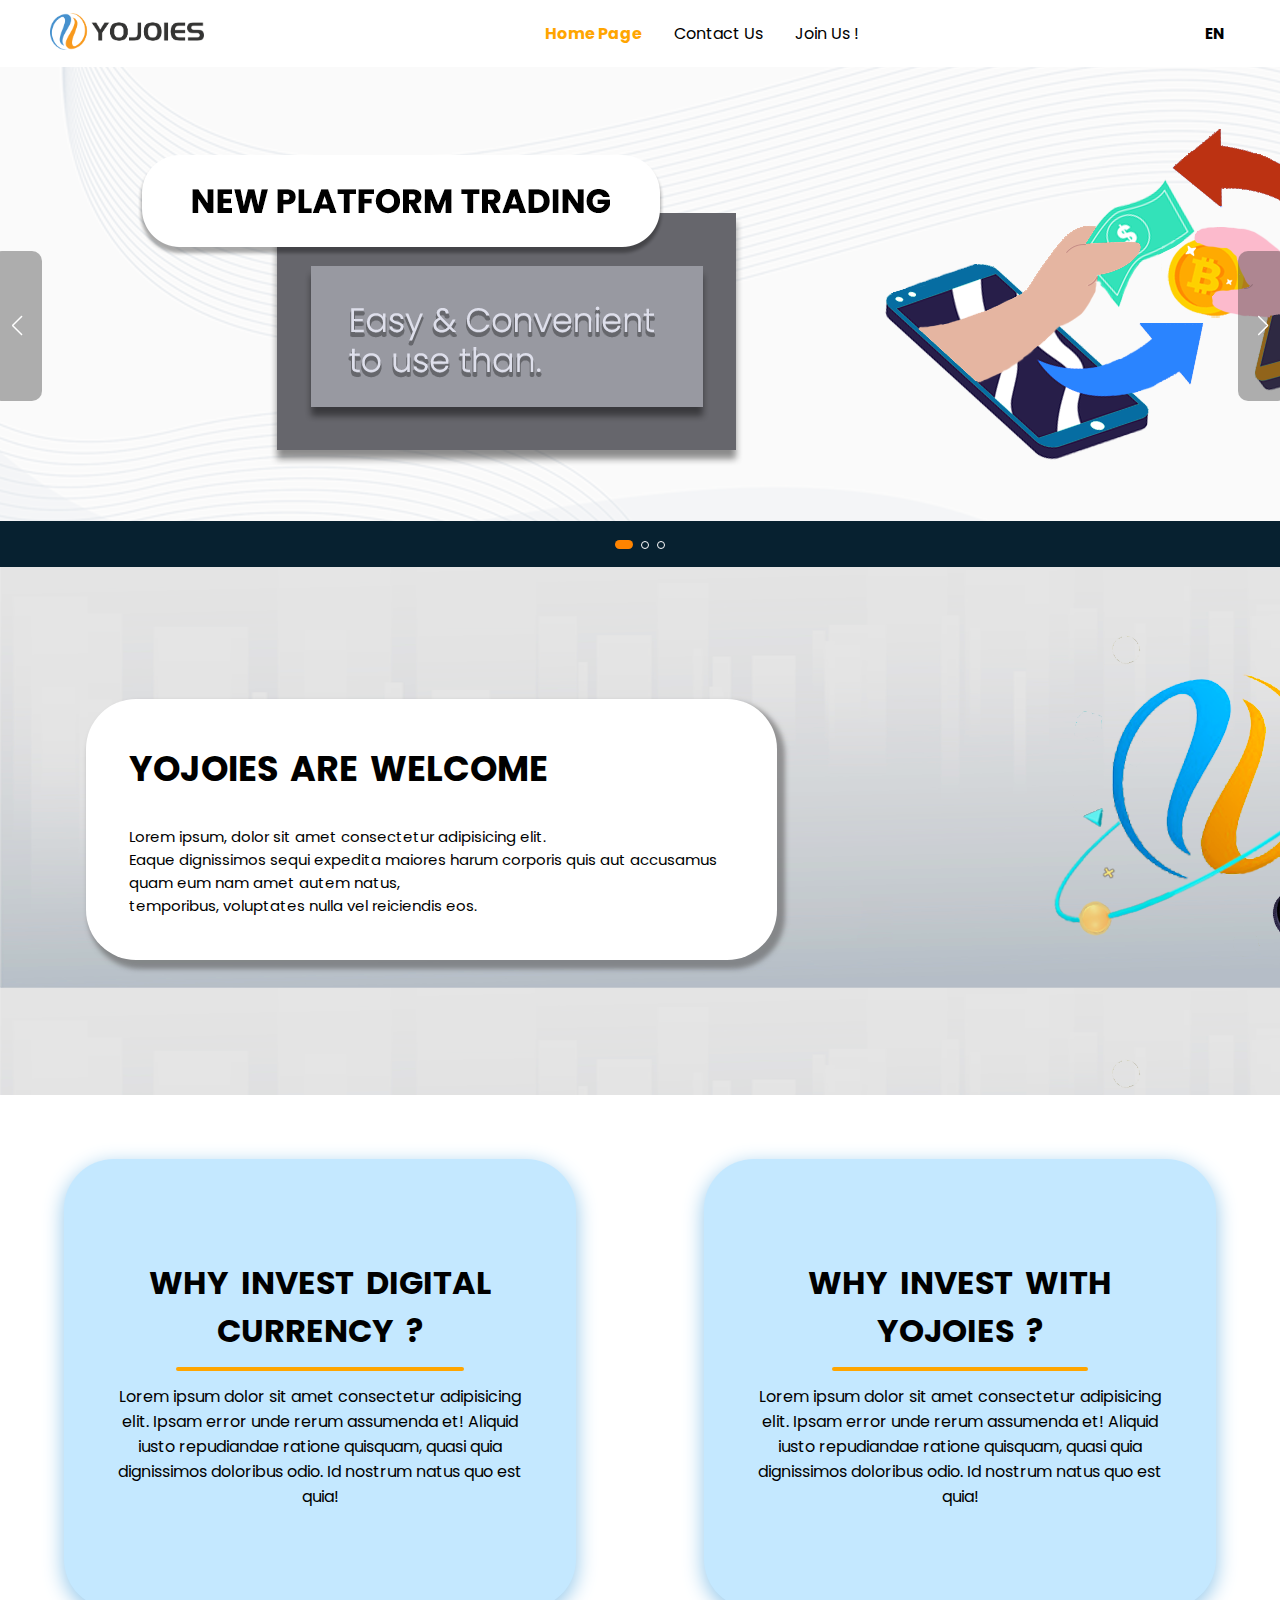
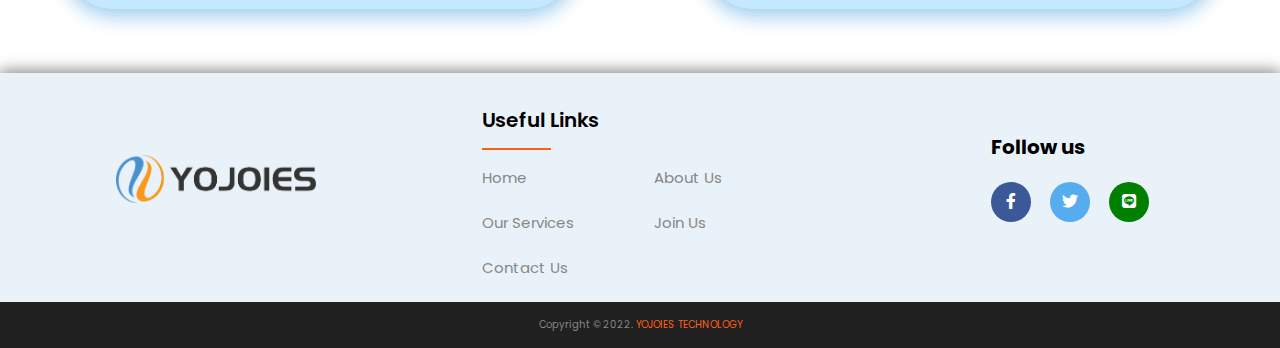
==== commit 2e427d4a: "new commit 20/9/22" ====
--- a/index.html
+++ b/index.html
@@ -6,9 +6,13 @@
     <meta name="viewport" content="width=device-width, initial-scale=1.0">
     <title>Yojoies Technology</title>
 
+    <!-- Link Swiper's CSS -->
+    <link rel="stylesheet" href="https://cdn.jsdelivr.net/npm/swiper/swiper-bundle.min.css"/>
+
     <!-- link -->
     <link rel="stylesheet" href="css/index.css">
     <link rel="stylesheet" href="css/responsive/r_index.css">
+    <link rel="stylesheet" href="css/slider.css">
     <link rel="stylesheet" href="css/footer.css">
     <link rel="stylesheet" href="css/responsive/r_footer.css">
     <link rel="stylesheet" href="https://cdnjs.cloudflare.com/ajax/libs/font-awesome/5.11.2/css/all.min.css">
@@ -20,26 +24,27 @@
     <nav class="navbar">
         <div class="logo">
             <a href="index.html">
-                <img src="images/logo2.png" alt="YOJOIES TECHNOLOGY">
+                <img src="images/fulllogo.png" alt="YOJOIES TECHNOLOGY">
             </a>
         </div>
         <a href="#" class="toggle-btn">
-            <span class="bar"></span>
-            <span class="bar"></span>
-            <span class="bar"></span>
+            <i class="fa fa-bars" onclick="changeIcon(this)"></i>
         </a>
         <div class="navbar-links" id="navac">
             <ul>
                 <li><a href="index.html" class="btnac active">Home Page</a></li>
                 <li><a href="contact_us.html" class="btnac">Contact Us</a></li>
                 <li><a href="join_us.html" class="btnac">Join Us !</a></li>
-                <li><img class="img_nav" src="images/line.png" alt="#"> </li>
+            </ul>
+        </div>
+        <div class="navbar-lang" id="navac">
+            <ul>
                 <li><button id="btn" >EN</button></li>
             </ul>
         </div>
         
         <!-- responsive navbar  -->
-        <div class="rnavbar-links" id="r_navac">
+        <div class="rnavbar-links dropdown_menu-6" id="r_navac">
             <ul>
                 <li><a href="index.html" class="r_btnac active">Home Page</a></li>
                 <li><a href="contact_us.html" class="r_btnac">Contact Us</a></li>
@@ -51,29 +56,52 @@
 
 <!-- ----------------------------------------------------------------------- -->
     
-<!-- slider -->
-<div class="powerpoint">
-    <section class="home">
-        <div class="slider">
-            <div class="fade active" style="background-image: url('images/slide/img1.png')">
-            </div>
-            <div class="fade" style="background-image: url('images/slide/img2.png')">
-            </div>
-            <div class="fade" style="background-image: url('images/slide/img3.png')">
-            </div>
-        </div>
-            <!-- controls  -->
-            <div class="controls">
-                <div class="prev"><</div>
-                <div class="next">></div>
-            </div>
-
-            <!-- indicators -->
-            <div class="indicator">
-            </div>
-        
-    </section>
-</div>  
+     <!-- slider -->
+     <section class="main swiper mySwiper">
+        <div class="wrapper swiper-wrapper">
+  
+          <div class="slide swiper-slide">
+            <img src="images/slide/img1.png" alt="" class="image" />
+            <!-- <div class="image-data">
+              <span class="text">Enjoy the finest coffee drinks.</span>
+              <h2>
+                Enjoy Our Exclusive <br />
+                Coffee and Cocktails
+              </h2>
+              <a href="#" class="button">About Us</a>
+            </div> -->
+          </div>
+  
+          <div class="slide swiper-slide">
+            <img src="images/slide/img2.png" alt="" class="image" />
+            <!-- <div class="image-data">
+              <span class="text">We really like what we do.</span>
+              <h2>
+                Coffee Beans with a <br />
+                Perfect Aroma
+              </h2>
+              <a href="#" class="button">About Us</a>
+            </div> -->
+          </div>
+  
+          <div class="slide swiper-slide">
+            <img src="images/slide/img3.png" alt="" class="image" />
+            <!-- <div class="image-data">
+              <span class="text">Making Our coffee with lover.</span>
+              <h2>
+                Alluring and Fragrant <br />
+                Coffee Aroma
+              </h2>
+              <a href="#" class="button">About Us</a>
+            </div> -->
+          </div>
+          
+        </div>
+  
+        <div class="swiper-button-next nav-btn"></div>
+        <div class="swiper-button-prev nav-btn"></div>
+        <div class="swiper-pagination"></div>
+      </section>
 
 <!-- ----------------------------------------------------------------------- -->
 
@@ -88,9 +116,6 @@
                         <br> temporibus, voluptates nulla vel reiciendis eos.
                     </p>
                 </div>
-                <div class="img_box1">
-                    <img src="images/photo_2022-09-14_16-47-00.jpg" alt="#">
-                </div>
             </div>
         </div>
     </section>
@@ -126,7 +151,7 @@
                 <td>
                     <div class="footer-widget">
                         <div class="footer-logo">
-                                <a href="index.html"><img src="images/logo2.png" class="img-fluid" alt="logo"></a>
+                                <a href="index.html"><img src="images/fulllogo.png" class="img-fluid" alt="logo"></a>
                         </div>
                     </div>
                 </td>
@@ -148,11 +173,12 @@
                     <div class="footer-widget">
                         <div class="footer-social-icon">
                             <span>Follow us</span>
+                            <div class="icn">
                             <a href="#"><i class="fab fa-facebook-f facebook-bg"></i></a>
                             <a href="#"><i class="fab fa-twitter twitter-bg"></i></a>
                             <a href="#"><i class="fab fa-line line-bg"></i></a>
                         </div>
-
+</div>
                     </div> 
                 </td>
             </tr>
@@ -161,7 +187,7 @@
         <div class="copyright-area">
             <div class="row3">
                 <div class="copyright-text">
-                    <p>Copyright &copy; 2022.&nbsp;<a href="https://codepen.io/anupkumar92/">YOJOIES</a></p>
+                    <p>Copyright &copy; 2022.&nbsp;<a href="https://codepen.io/anupkumar92/">YOJOIES TECHNOLOGY</a></p>
                 </div>
             </div>
         </div>
@@ -169,6 +195,9 @@
 </section>
 
 <!-- ----------------------------------------------------------------------------- -->
+    
+    <!-- Swiper JS -->
+    <script src="https://cdn.jsdelivr.net/npm/swiper/swiper-bundle.min.js"></script>
 
     <!-- script  -->
     <script src="js/navbar.js"></script>
--- a/css/index.css
+++ b/css/index.css
@@ -1,8 +1,9 @@
+@import url('https://fonts.googleapis.com/css2?family=Poppins:wght@200;400;700&display=swap');
 *{
     box-sizing: border-box;
     margin: 0;
     padding: 0;
-    font-family: 'Euclid Triangle';
+    font-family: 'Poppins', sans-serif;
 }
 
 /* navbar */
@@ -14,9 +15,11 @@
     box-shadow: 0 1px 20px 1px rgb(224, 224, 224);
 }
 .logo img{
-    height:70px;
+    height:40px;
     width: auto;
-    margin: 15px 20px;
+    margin: 10px 0;
+    padding-top: 3px;
+    margin-left: 50px;
 }
 .navbar-links ul,
 .rnavbar-links ul{
@@ -47,155 +50,52 @@
     font-weight: bolder;
 }
 
-.navbar-links img{
-    height: 20px;
+.navbar-lang ul li,
+.rnavbar-links ul li{
+    list-style: none;
 }
-.navbar-links button,
-.rnavbar-links button{
-    padding: 10px;
-    margin-right: 10px;
+.navbar-lang button{
+    padding: 5px;
+    margin-right: 50px;
     font-size: 15px;
     font-weight: bolder;
     border: none;
-    border-radius: 10px;
+    /* border-radius: 10px; */
     cursor: pointer;
-    background-color: rgb(220, 216, 216);
-
+    /* background-color: rgb(220, 216, 216);     */
+    background:none;
 }
-.navbar-links button:hover,
-.rnavbar-links button:hover{
-    background-color: rgb(194, 194, 194);
+.navbar-lang button:hover{
+    /* background-color: rgb(194, 194, 194); */
+    border-bottom: 3px solid orange;
 }
 
 .toggle-btn{
     position: absolute;
-    top: .75rem;
-    right: 1rem;
+    right: 0;
     display: none;
-    flex-direction: column;
-    justify-content: space-between;
-    width: 30px;
-    height: 21px;
+    width: 15px;
+    height: 14px;
+    color: black;
+    text-decoration: none;
 }
-.toggle-btn .bar{
-    height: 3px;
-    width: 100%;
-    background-color: black;
-    border-radius: 10px;
-}
+
 .rnavbar-links{
     display: none;
 }
-/* --------------------------------------------------------------- */
-.powerpoint{
-    background-image: url("/images/bg-homepage.png");
-    background-size: cover;
-    padding: 5% 0;
-  }
-  .home{
-    position: relative;
-    max-width: 100%;	
-    height: 55vh;
-    margin: auto;
-  }
-  .home .fade{
-      position: absolute;
-      width: 100%;
-      height: 100%;
-      background-size: cover;
-      background-position: center;
-      z-index:1; 
-      display:none;
-      /* padding:0 15px; */
-      animation: fade 2s ease;  
-    border-radius: 80px;
-    box-shadow: 0 0 30px -10px rgb(0, 0, 0);
-  }
-  .home .fade.active{
-      display: flex;
-  }
-  /* Fading animation */
-  .fade {
-    animation-name: fade;
-    animation-duration: 1.5s;
-  }
+
+
   
-  @keyframes fade {
-    from {opacity: .4} 
-    to {opacity: 1}
-  }
-  /* @keyframes fade{
-      0%{
-          transform:scale(1.01);
-      }
-      100%{
-          transform: scale(1);
-      }
-  } */
-  
-.controls .prev,
-.controls .next{
-   position: absolute;
-   z-index:2;
-   top:50%;
-   height:40px;
-   width: 40px;
-   margin-top: -20px;
-   border-radius: 50%;
-   color:#ffffff;
-   background-color: #000000;
-   text-align: center;
-   line-height: 38px;
-   font-size:20px;
-   cursor:pointer;
-   opacity: 0.4;
-   transition:  all 0.5s ease;
-  }
-.controls .prev:hover,
-.controls .next:hover{
-      background-color: #000000;
-    opacity: 0.7;
-  
-  }
-.controls .prev{
-   left:-10%;
-  }
-.controls .next{
-   right:-10%;
-  }
-  
-.indicator{
-      position: absolute;
-      left:50%;
-      bottom:-8%;
-      z-index: 2;
-      transform: translateX(-50%);
-    opacity: 0.8;  
-    margin-left: 15px;
-  }
-.indicator div{
-      display: inline-block;
-      width:15px;
-      height: 15px;
-      background-color: #8ba9d2;
-    border: 3px solid white;
-      border-radius:50%;
-      text-align: center;
-      line-height: 5px;
-      margin:0 3px;
-  }
-  
-.indicator div.active{
-   background-color: #213e67;
-  }
-  
-
 
 /* ---------------------------------------------------------------------------- */
 
 /* box 1 */
 .container1{
-    background-color: rgb(223, 223, 220);
+    display: inline-flex;
+    background-image: url('/images/box1-bg.png');
+    background-size: content;
+    height: 59vh;
+    width: 100%;
 }
 .box1{
     display: flex;
@@ -206,24 +106,20 @@
     flex-direction: column;
     justify-content: center;
     padding: 5%;
-    margin: 10% 10%;
+    margin: auto 10%;
     background-color: rgb(255, 255, 255);
     border-radius: 50px;
-    box-shadow: 20px 30px 40px 10px gray;
+    box-shadow: 5px 6px 5px 3px rgba(83, 82, 82, 0.537);
 }
 .box1_info h1{
     word-spacing: 5px;
-    font-size: 2.3rem;
+    font-size: 35px;
 }
 .box1_info p{
-    margin-top: 50px;
+    margin-top: 30px;
+    font-size: 15px;
+
 }
-.img_box1 img{
-    height: auto;
-    width: 80%;
-    padding: 10%;
-}
-
 /* ---------------------------------------------------------------------------- */
 
 /* box2 */
--- a/css/responsive/r_index.css
+++ b/css/responsive/r_index.css
@@ -1,17 +1,25 @@
 @media screen and (max-width:1000px){
-
+*{
+  -webkit-tap-highlight-color:  rgba(255, 255, 255, 0); 
+}
     /* navbar */
+    .logo img{
+      height:25px;
+      margin: 10px 25px;
+      padding-top: 5px;
+  }
     .toggle-btn{
       display: flex;
-      margin: 30px;
-    }
-    .navbar-links{
+      margin: 19px;
+    }
+    .navbar-links,
+    .navbar-lang{
       display: none;
     }
     .rnavbar-links{
       display: none;
       position: absolute;
-      top: 100px;
+      top: 50px;
       width: 100%;
       z-index: 100;
     }
@@ -37,64 +45,95 @@
       margin-bottom: 20px;
       margin-right: -1px;
       padding: 5px 10px;
+      background: none;
+      border: none;
+      font-weight: bold;
+      color: white;
     }
     .rnavbar-links.active{
       display: flex;
     }
 
+.rnavbar-links ul li a,
+.rnavbar-links ul li button
+{
+  position: relative;
+  text-decoration: none;
+  padding: 0px 2px;
+}
+.rnavbar-links ul li a:after
+{
+  content:"";
+  position: absolute;
+  background-color: rgba(70, 70, 70, 0.777);
+  height: 1px;
+  width: 100%;
+  left: 0;
+  bottom: -15px;
+}
+.rnavbar-links ul li button{
+  background-color: orange;
+  padding: 5px 10px;
+  border-radius: 5px;
+  
+}
+.dropdown_menu-6{
+  animation: growDown 300ms ease-in-out forwards;
+  transform-origin: top center;
+}
+
+@keyframes growDown {
+  0% {
+      transform: scaleY(0)
+  }
+  80% {
+      transform: scaleY(1.1)
+  }
+  100% {
+      transform: scaleY(1)
+  }
+}
+
+
+
+
   /* -------------------------------------------------------------- */
 
-  /* slider  */
-
-  .home{
-    position: relative;
-  width: 95%;	
-  height: 40vh;
-  margin: 0 auto;
-}
-.home .fade{
-    position: absolute;
-
-    width: 100%;
-    height: 80%;
-    background-size: co	;
-    background-repeat: no-repeat;
-    z-index:1; 
-    display:none;
-    animation: fade 2s ease;  
-  border-radius: 40px;
-  box-shadow: 0 0 30px -10px rgb(0, 0, 0);
-}
-.home .indicator{
-  bottom:0;
-  margin-left: 0px;
-}
-
-
   /* -------------------------------------------------------------- */
 
 /* box 1 */
+.container1{
+  max-height: 300px;
+}
   .box1_info{
     display: flex;
     flex-direction: column;
     justify-content: center;
     text-align: center;
-    padding: 5%;
+    margin: 0;
+    border-radius: 0%;
   }
   .box1_info h1{
+    font-size: 1.2rem;
     word-spacing: 5px;
+    padding: 0;
   }
   .box1_info p{
-    margin-top: 50px;
-  }
-  .img_box1 img{
-    height: auto;
-    width: 100%;
-    padding: 10%;
-  }
+    margin-top: 10px;
+    font-size: 0.8rem;
+  }
+
 
 /* ---------------------------------------------------------------------------- */
 
+  /* box2  */
+
+.box2{
+  display: flex;
+  flex-direction: column;
+  justify-content: space-between;
+  text-align: center;
+}
 /* ---------------------------------------------------------------------------- */
 
   /* box3 */
--- a/css/slider.css
+++ b/css/slider.css
@@ -0,0 +1,152 @@
+/* Google Fonts - Poppins */
+@import url("https://fonts.googleapis.com/css2?family=Poppins:wght@300;400;500;600&display=swap");
+
+* {
+  margin: 0;
+  padding: 0;
+  box-sizing: border-box;
+  font-family: "Poppins", sans-serif;
+}
+.main{
+  margin-bottom: -10px;
+}
+.wrapper,
+.slide {  
+  margin: auto;
+  position: relative;
+  max-width: 100%;
+}
+.slide {
+  overflow: hidden;
+}
+/* .slide::before {
+  content: "";
+  position: absolute;
+  height: 100%;
+  width: 100%;
+  background-color: rgba(0, 0, 0, 0.4);
+  z-index: 10;
+  opacity: 0.2;
+} */
+/* .slide .image {
+  height: 100%;
+  width: 100%;
+} */
+/* .slide .image-data {
+  position: absolute;
+  top: 50%;
+  left: 50%;
+  transform: translate(-50%, -50%);
+  text-align: center;
+  width: 100%;
+  z-index: 100;
+}
+.image-data span.text {
+  font-size: 14px;
+  font-weight: 400;
+  color: #fff;
+}
+.image-data h2 {
+  font-size: 45px;
+  font-weight: 600;
+  color: #fff;
+}
+a.button {
+  display: inline-block;
+  padding: 10px 20px;
+  border-radius: 25px;
+  color: #333;
+  background: #fff;
+  text-decoration: none;
+  margin-top: 25px;
+  transition: all 0.3s ease;
+}
+a.button:hover {
+  color: #fff;
+  background-color: #c87e4f;
+} */
+
+/* swiper button css */
+.nav-btn {
+  margin-left: -18px;
+  margin-right: -18px;
+  margin-top: -70px;
+  height: 150px;
+  width: 50px;
+  border-radius: 10px;
+  background: rgba(57, 57, 57, 0.4);
+  opacity: 0.;
+}
+.nav-btn:hover {
+  background: rgba(9, 9, 9, 0.453);
+  opacity: 1;
+}
+/* .swiper-button-next {
+  right: 50px;  
+} */
+/* .swiper-button-prev {
+  left: 50px;
+} */
+.nav-btn::before,
+.nav-btn::after {
+  font-size: 20px;
+  color: #fff;
+  
+}
+.swiper-pagination {
+ margin-bottom: 10px;
+}
+.swiper-pagination-bullet {
+  opacity: 1;
+  height: 8px;
+  width: 8px;
+  background-color: transparent;
+  visibility: visible;
+  border: 1px solid rgb(255, 255, 255);
+}
+.swiper-pagination-bullet-active {  
+  border-radius: 50px;
+  border: none;
+  height: 9px;
+  width: 18px;
+  background-color: rgb(255, 132, 0);  
+}
+
+@media screen and (max-width: 768px) {
+
+
+  .slide .image {
+    height: 100%;
+    width: 100%;
+  }
+  .nav-btn {
+    display: none;
+  }
+  .swiper-pagination {
+    display: flex;
+    align-items: center;
+    justify-content: center;
+    position: relative;
+    /* frame */
+    margin-top: -15px; 
+    margin-bottom: -3px; 
+    /*pagnition*/
+    padding-top: 10px;
+}
+.swiper-pagination-bullet {
+  opacity: 1;
+  height: 5px;
+  width: 5px;
+  background-color: transparent;
+  visibility: visible;
+  border: 1px solid rgb(255, 255, 255);
+}
+.swiper-pagination-bullet-active {  
+  border-radius: 50px;
+  border: none;
+  height: 6px;
+  width: 15px;
+  background-color: rgb(255, 132, 0);  
+}
+
+}
--- a/css/footer.css
+++ b/css/footer.css
@@ -15,18 +15,13 @@
   justify-content: space-between;
   margin:0 5%;
   }
-  .footer-logo {
-  margin-bottom: 30px;
+ .footer-logo {
+   margin-bottom: 30px;
   }
   .footer-logo img {
     max-width: 200px;
   }
-  .footer-text p {
-  margin-bottom: 14px;
-  font-size: 14px;
-  color: #7e7e7e;
-  line-height: 28px;
-  }
+
   .footer-social-icon span {
   color: rgb(0, 0, 0);
   display: block;
@@ -61,8 +56,7 @@
   color: rgb(0, 0, 0);
   font-size: 20px;
   font-weight: 600;
-  margin-top: 20px;
-  margin-bottom: 40px;
+  margin: 30px 0px;
   position: relative;
   }
   .footer-widget-heading h3::before {
@@ -70,12 +64,12 @@
   position: absolute;
   bottom: -15px;
   height: 2px;
-  width: 50px;
+  width: 20%;
   background: #ff5e14;
   }
   .footer-widget ul{
     margin-top: 30px;
-    }
+  }
   .footer-widget ul li {
   display: inline-block;
   float: left;
@@ -90,36 +84,13 @@
   text-transform: capitalize;  
   text-decoration: none;
   margin-top: 10px;
+  font-size: 15px;
   }
-  .subscribe-form {
-  position: relative;
-  overflow: hidden;
-  }
-  .subscribe-form input {
-  width: 100%;
-  padding: 14px 28px;
-  background: #2E2E2E;
-  border: 1px solid #2E2E2E;
-  color: #fff;
-  }
-  .subscribe-form button {
-    position: absolute;
-    right: 0px;
-    background: #ff5e14;
-    padding: 15px 20px;
-    border: 1px solid #ff5e14;
-    top: 0;
-    cursor: pointer;
-  }
-  .subscribe-form button i {
-  color: #fff;
-  font-size: 20px;
-  transform: rotate(-6deg);
-  }
+
   .copyright-area{
   background: #202020;
-  padding: 25px 0;
-  font-size: 14px;
+  padding: 15px 0;
+  font-size: 10px;
   color: #878787;
   display: flex;
   flex-direction: column;
@@ -135,9 +106,6 @@
   margin-right: 50px;
 }
 
-.footer-widget-heading h3, .footer-text, .subscribe-form{
-margin-bottom:20px;
-}
 .footer-logo{
   margin-top: 20px;
 }--- a/css/responsive/r_footer.css
+++ b/css/responsive/r_footer.css
@@ -6,9 +6,12 @@
     flex-direction: column;
     justify-content: center;
   }
-  .footer-logo{
-    text-align: center;
-    margin-left: -30px;
+  .footer-logo {
+    display: flex;
+    justify-content: center;
+   }
+  .footer-logo img{
+    height: 30px;
   }
   .footer-social-icon{
     text-align: center;
@@ -16,38 +19,70 @@
   .footer-social-icon a{
     margin-left:15px;
   }
-  .footer-widget,
-  .footer-widget-heading {
-    margin-bottom: 30px;
-  }
+
+  .footer-widget-heading h3 {
+
+    margin-bottom: -30px;
+
+    }
   .footer-widget-heading h3.head1::before {
     content: "";
     position: absolute;
     margin-left: 0px;
-    bottom: -15px;
-    height: 2px;
-    width: 110px;
+    bottom: -5px;
+    height: 1.5px;
+    width: 100%;
     background: #ff5e14;
   }
-  .footer-widget-heading h3.head2::before {
-    content: "";
-    position: absolute;
-    margin-left: 0px;
-    bottom: -15px;
-    height: 2px;
-    width: 90px;
-    background: #ff5e14;
-  }
+  .footer-widget ul{
+    }
   .footer-widget ul{
     display: flex;
     flex-direction: column;
     align-items: center;
+    margin-bottom: 10px;
   }
   .footer-widget ul li{
     display: flex;
     flex-direction: column;
     align-items: center;
     width: 100%;
+    margin-bottom: 2px;
   }
+  .footer-widget ul li a{
+    font-size: 0.6rem;
+  }  
+  .footer-widget-heading h3,
+   .footer-social-icon span{
+    font-size: 0.8rem;
+    font-weight: 600;
+    }
+    .footer-widget-heading h3{
+     margin-top: -20px;
+     }
+    .footer-social-icon span{
+      position:relative ;
+      display: flex;
+      flex-direction: column;
+      align-items: center;
+      margin-bottom: 5px;
+      }
+
+      .footer-social-icon .icn {
+        display: flex;
+        position:relative ;
+        flex-direction: row;
+        margin-top: 10px;
+
 }
-  +.footer-social-icon i {
+  height: 22px;
+  width: 22px;
+  line-height: 24px;
+  border-radius: 50%;
+  margin-bottom: 15px;
+  }
+  .footer-social-icon a {
+    font-size: 10px;
+    }
+  }
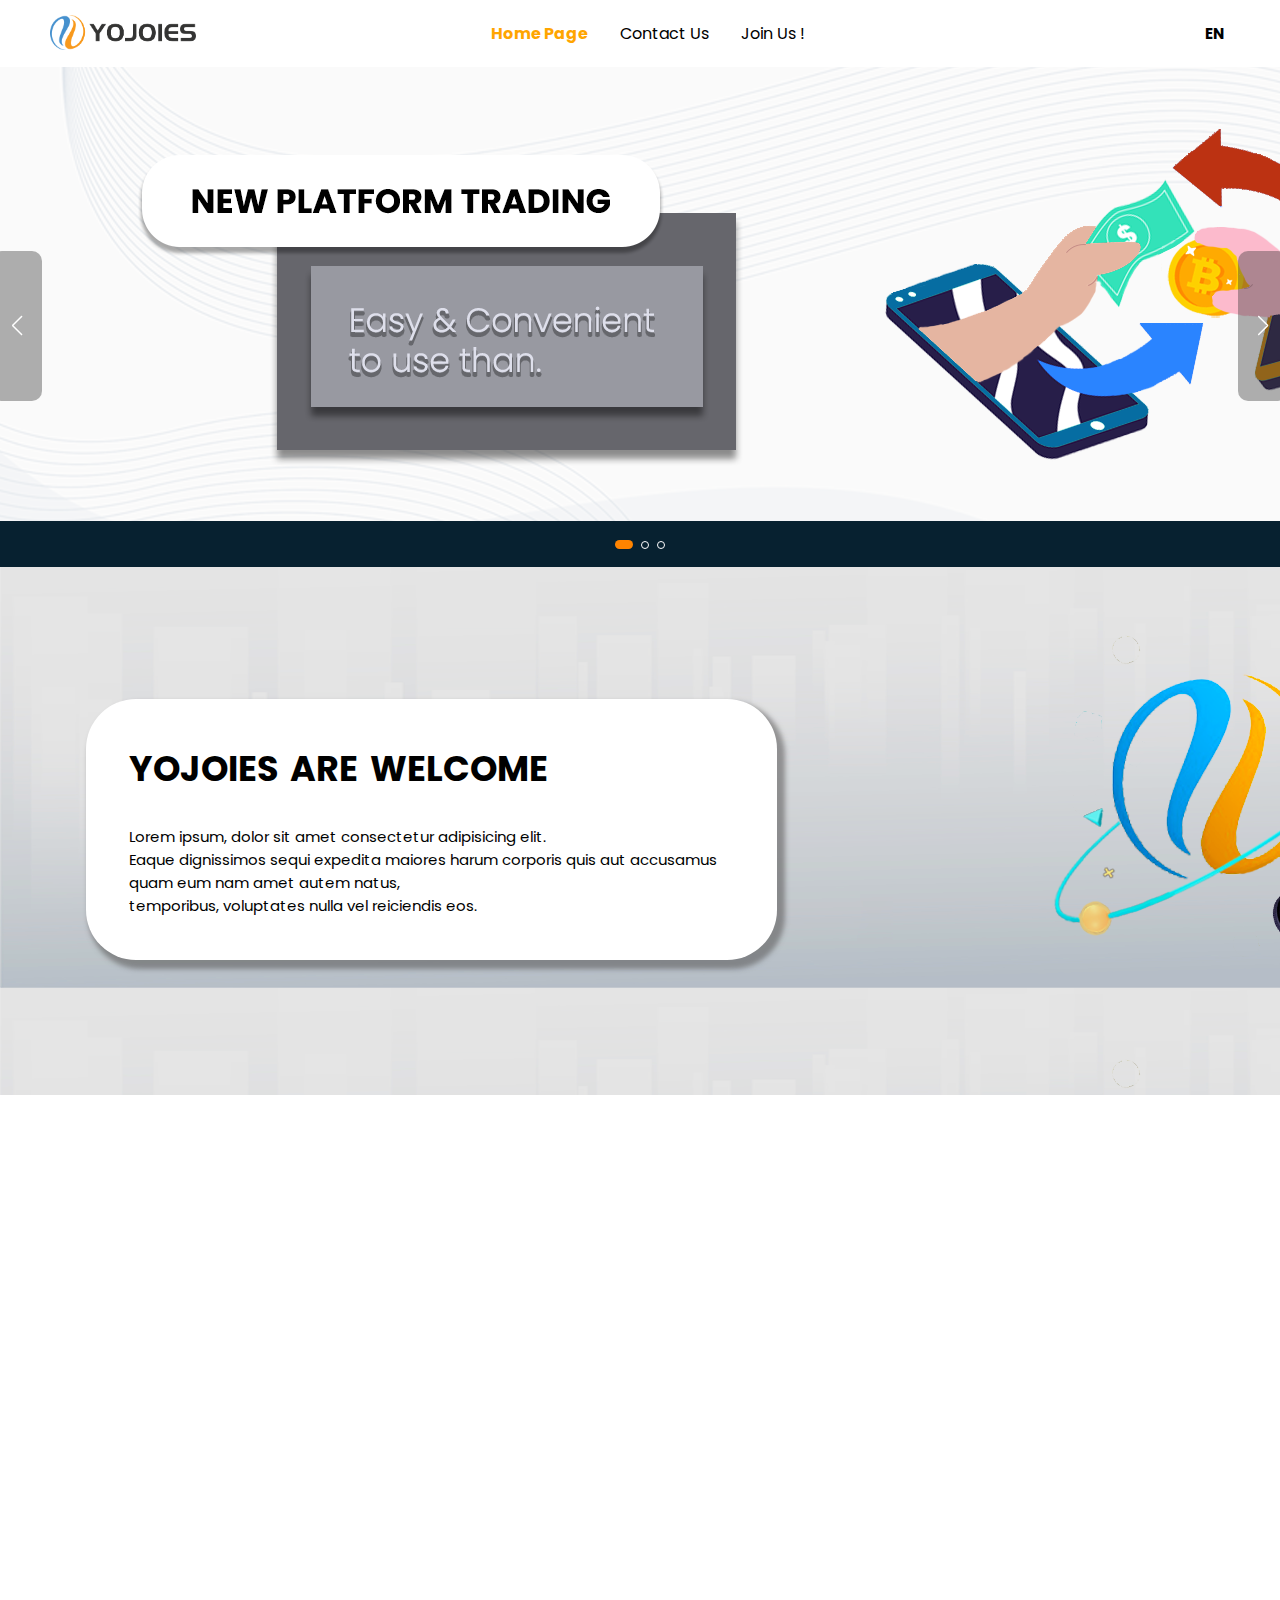
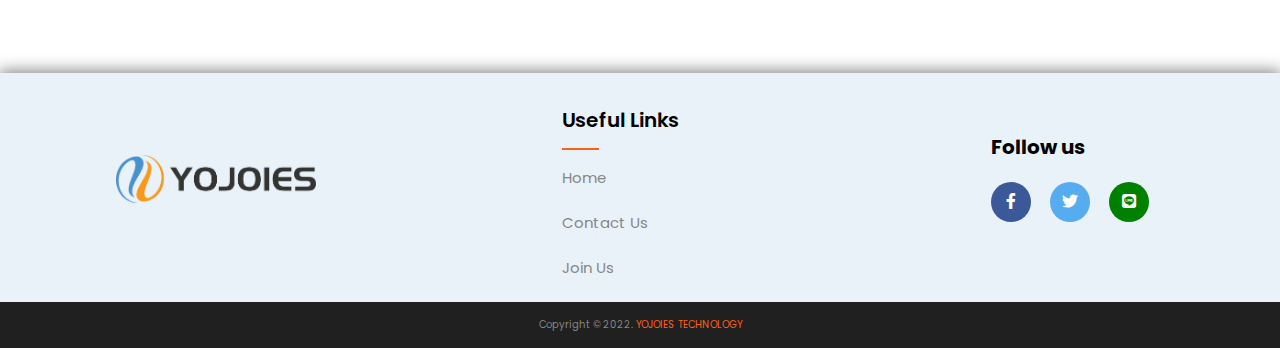
==== commit b199c95f: "new commit 21/9/22" ====
--- a/index.html
+++ b/index.html
@@ -62,38 +62,14 @@
   
           <div class="slide swiper-slide">
             <img src="images/slide/img1.png" alt="" class="image" />
-            <!-- <div class="image-data">
-              <span class="text">Enjoy the finest coffee drinks.</span>
-              <h2>
-                Enjoy Our Exclusive <br />
-                Coffee and Cocktails
-              </h2>
-              <a href="#" class="button">About Us</a>
-            </div> -->
           </div>
   
           <div class="slide swiper-slide">
             <img src="images/slide/img2.png" alt="" class="image" />
-            <!-- <div class="image-data">
-              <span class="text">We really like what we do.</span>
-              <h2>
-                Coffee Beans with a <br />
-                Perfect Aroma
-              </h2>
-              <a href="#" class="button">About Us</a>
-            </div> -->
           </div>
   
           <div class="slide swiper-slide">
             <img src="images/slide/img3.png" alt="" class="image" />
-            <!-- <div class="image-data">
-              <span class="text">Making Our coffee with lover.</span>
-              <h2>
-                Alluring and Fragrant <br />
-                Coffee Aroma
-              </h2>
-              <a href="#" class="button">About Us</a>
-            </div> -->
           </div>
           
         </div>
@@ -127,12 +103,12 @@
     <section>
         <div class="container2">
             <div class="box2">
-                <div class="box2_info1">
+                <div class="box2_info1 reveal">
                     <h1>WHY INVEST DIGITAL CURRENCY ?</h1>
                     <hr>
                     <p>Lorem ipsum dolor sit amet consectetur adipisicing elit. Ipsam error unde rerum assumenda et! Aliquid iusto repudiandae ratione quisquam, quasi quia dignissimos doloribus odio. Id nostrum natus quo est quia!</p>
                 </div>
-                <div class="box2_info2">
+                <div class="box2_info2 reveal">
                     <h1>WHY INVEST WITH YOJOIES ?</h1>
                     <hr>
                     <p>Lorem ipsum dolor sit amet consectetur adipisicing elit. Ipsam error unde rerum assumenda et! Aliquid iusto repudiandae ratione quisquam, quasi quia dignissimos doloribus odio. Id nostrum natus quo est quia!</p>
@@ -162,10 +138,8 @@
                         </div>
                         <ul>
                             <li><a href="index.html">Home</a></li>
-                            <li><a href="about_company.html">About us</a></li>
-                            <li><a href="#">Our Services</a></li>
+                            <li><a href="contact_us.html">Contact us</a></li>
                             <li><a href="join_us.html">Join Us</a></li>
-                            <li><a href="contact_us.html">Contact us</a></li>
                         </ul>
                     </div>
                 </td>
@@ -203,6 +177,8 @@
     <script src="js/navbar.js"></script>
     <script src="js/r_navbar.js"></script>
     <script src="js/slide.js"></script>
+    <script src="js/index.js"></script>
+    <script src="js/index.js"></script>
 </body>
 </html>
 
--- a/css/index.css
+++ b/css/index.css
@@ -18,9 +18,12 @@
     height:40px;
     width: auto;
     margin: 10px 0;
-    padding-top: 3px;
+    padding-top: 5px;
     margin-left: 50px;
 }
+.navbar-links{
+    margin-left: -100px;
+  }
 .navbar-links ul,
 .rnavbar-links ul{
     display: flex;
@@ -120,10 +123,74 @@
     font-size: 15px;
 
 }
+
+/* .fadeInLeft{
+    -webkit-animation: fadeInLeft 1.5s both;
+    -moz-animation: fadeInLeft 1.5s both;
+    -o-animation: fadeInLeft 1.5s both;
+    animation: fadeInLeft 1.5s both;
+}
+
+@-webkit-keyframes fadeInLeft{
+    0%{
+        opacity: 0;
+        -webkit-transform: translateX(-50px);
+    }
+    100%{
+        opacity: 1;
+        -webkit-transform: translateX(0);
+    }
+}
+@-moz-keyframes fadeInLeft{    0%{
+    opacity: 0;
+    -moz-transform: translateX(-50px);
+}
+100%{
+    opacity: 1;
+    -moz-transform: translateX(0);
+}}
+@-o-keyframes fadeInLeft{    0%{
+    opacity: 0;
+    -o-transform: translateX(-50px);
+}
+100%{
+    opacity: 1;
+    -o-transform: translateX(0);
+}}
+@keyframes fadeInLeft{    0%{
+    opacity: 0;
+    transform: translateX(-50px);
+}
+100%{
+    opacity: 1;
+    transform: translateX(0);
+}} */
+
+.fadeLeft{
+    position: relative;
+    transform: translatex(-100px);
+    opacity: 0;
+    transition: all 1.5s ease;
+  }
+  
+  .fadeLeft.active{
+    transform: translatex(0px);
+    opacity: 1;
+  }
 /* ---------------------------------------------------------------------------- */
 
 /* box2 */
-
+.reveal{
+    position: relative;
+    transform: translateY(100px);
+    opacity: 0;
+    transition: all 1.5s ease;
+  }
+  
+  .reveal.active{
+    transform: translateY(0px);
+    opacity: 1;
+  }
 
 .box2{
     display: flex;
@@ -132,11 +199,11 @@
 }
 .box2_info1,
 .box2_info2{
-    background-color:rgb(196, 232, 255) ;
+    background-color:rgb(239, 249, 255) ;
     margin:5%;
     padding: 100px 50px;
     border-radius: 50px;
-    box-shadow: 0 6px 20px 1px rgb(153, 203, 236);
+    box-shadow: 5px 6px 5px 3px rgba(83, 82, 82, 0.537);
 }
 .box2_info1 h1,
 .box2_info2 h1{
--- a/css/footer.css
+++ b/css/footer.css
@@ -73,7 +73,7 @@
   .footer-widget ul li {
   display: inline-block;
   float: left;
-  width: 50%;
+  width: 100%;
   margin-bottom: 20px;
   }
   .footer-widget ul li a:hover{
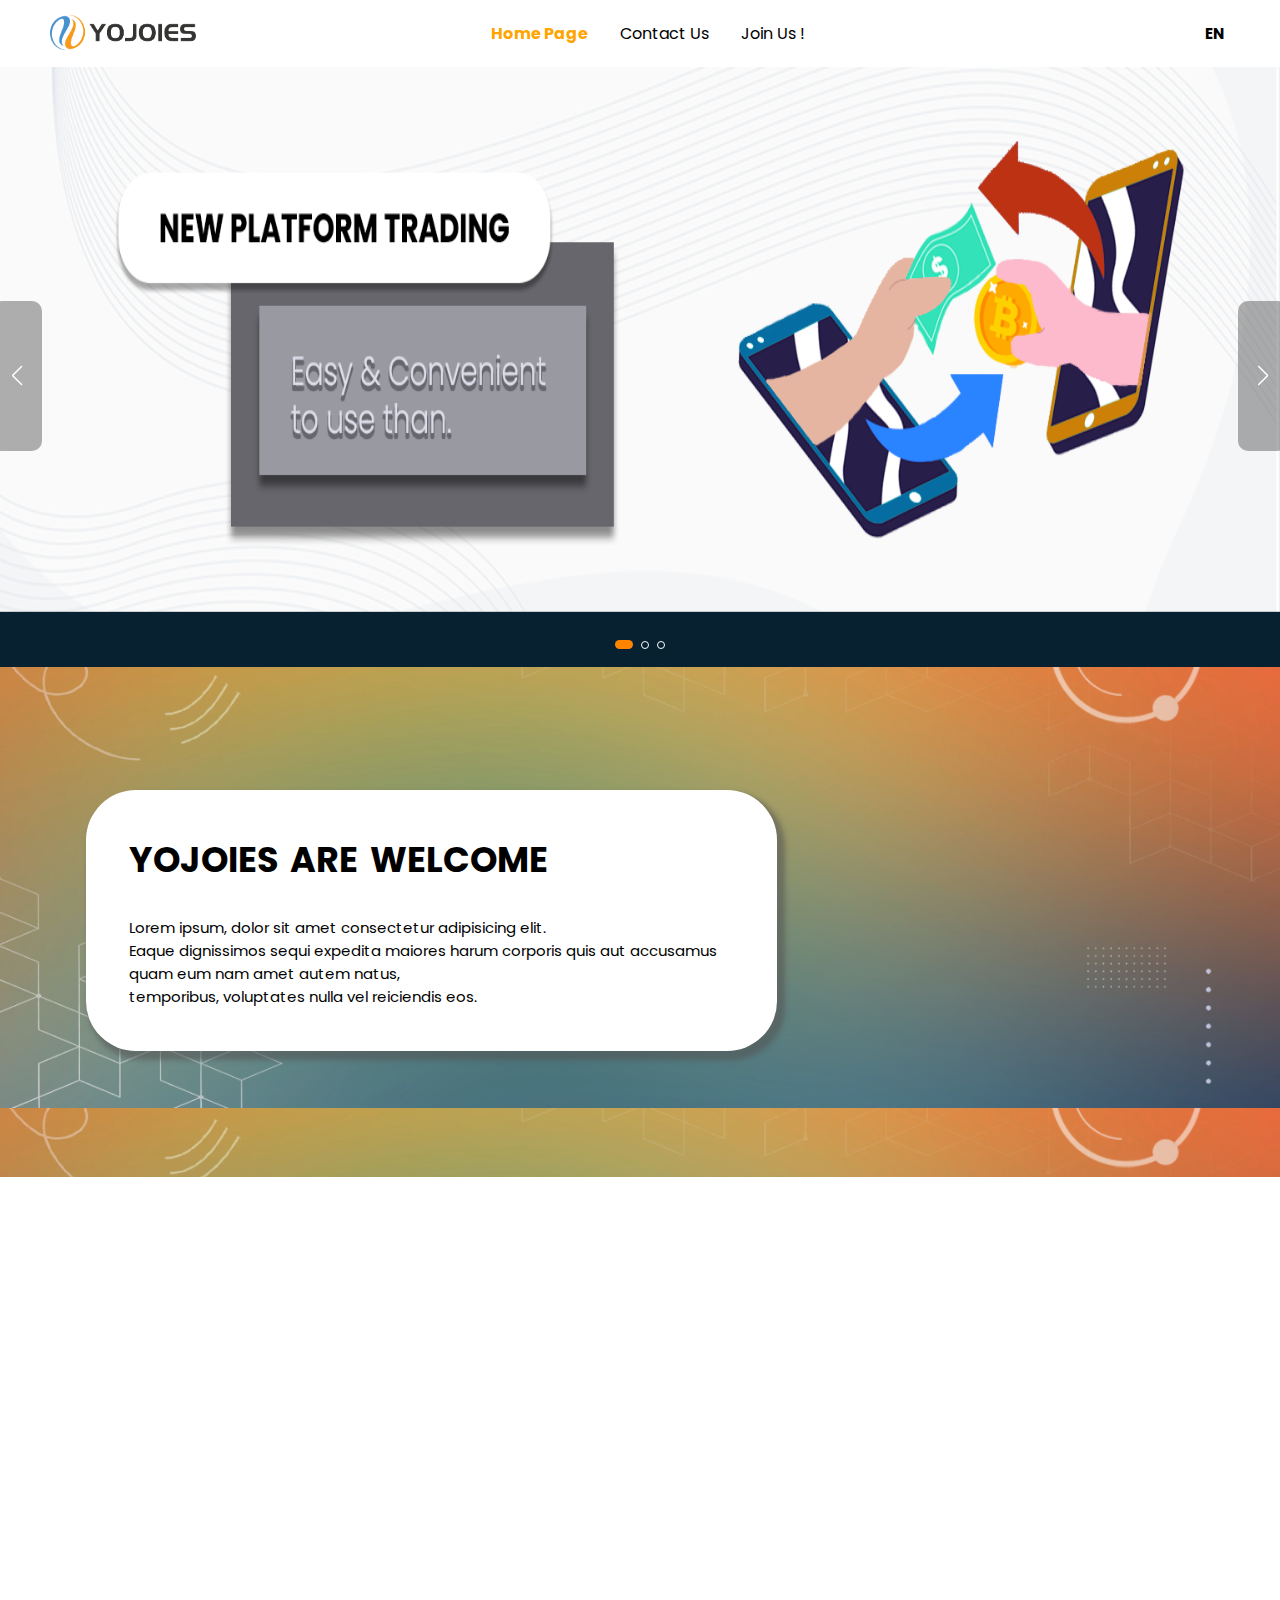
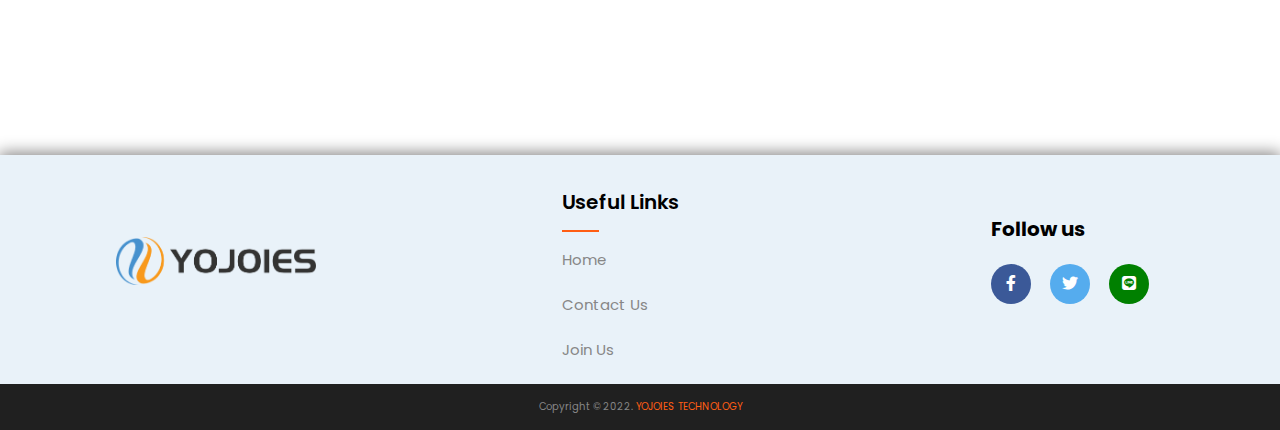
==== commit 264fce3c: "๒" ====
--- a/index.html
+++ b/index.html
@@ -1,5 +1,6 @@
 <!DOCTYPE html>
 <html lang="en">
+
 <head>
     <meta charset="UTF-8">
     <meta http-equiv="X-UA-Compatible" content="IE=edge">
@@ -7,7 +8,7 @@
     <title>Yojoies Technology</title>
 
     <!-- Link Swiper's CSS -->
-    <link rel="stylesheet" href="https://cdn.jsdelivr.net/npm/swiper/swiper-bundle.min.css"/>
+    <link rel="stylesheet" href="https://cdn.jsdelivr.net/npm/swiper/swiper-bundle.min.css" />
 
     <!-- link -->
     <link rel="stylesheet" href="css/index.css">
@@ -18,6 +19,7 @@
     <link rel="stylesheet" href="https://cdnjs.cloudflare.com/ajax/libs/font-awesome/5.11.2/css/all.min.css">
 
 </head>
+
 <body>
     <!-- navbar -->
 
@@ -39,47 +41,47 @@
         </div>
         <div class="navbar-lang" id="navac">
             <ul>
-                <li><button id="btn" >EN</button></li>
+                <li><button id="btn">EN</button></li>
             </ul>
         </div>
-        
+
         <!-- responsive navbar  -->
         <div class="rnavbar-links dropdown_menu-6" id="r_navac">
             <ul>
                 <li><a href="index.html" class="r_btnac active">Home Page</a></li>
                 <li><a href="contact_us.html" class="r_btnac">Contact Us</a></li>
                 <li><a href="join_us.html" class="r_btnac">Join Us !</a></li>
-                <li><button id="btns" >EN</button></li>
+                <li><button id="btns">EN</button></li>
             </ul>
         </div>
     </nav>
 
-<!-- ----------------------------------------------------------------------- -->
-    
-     <!-- slider -->
-     <section class="main swiper mySwiper">
+    <!-- ----------------------------------------------------------------------- -->
+
+    <!-- slider -->
+    <section class="main swiper mySwiper">
         <div class="wrapper swiper-wrapper">
-  
-          <div class="slide swiper-slide">
-            <img src="images/slide/img1.png" alt="" class="image" />
-          </div>
-  
-          <div class="slide swiper-slide">
-            <img src="images/slide/img2.png" alt="" class="image" />
-          </div>
-  
-          <div class="slide swiper-slide">
-            <img src="images/slide/img3.png" alt="" class="image" />
-          </div>
-          
+
+            <div class="slide swiper-slide">
+                <img src="images/slide/img1.png" alt="" class="image" />
+            </div>
+
+            <div class="slide swiper-slide">
+                <img src="images/slide/img2.png" alt="" class="image" />
+            </div>
+
+            <div class="slide swiper-slide">
+                <img src="images/slide/img3.png" alt="" class="image" />
+            </div>
+
         </div>
-  
+
         <div class="swiper-button-next nav-btn"></div>
         <div class="swiper-button-prev nav-btn"></div>
         <div class="swiper-pagination"></div>
-      </section>
+    </section>
 
-<!-- ----------------------------------------------------------------------- -->
+    <!-- ----------------------------------------------------------------------- -->
 
     <!-- box 1 -->
     <section>
@@ -87,8 +89,9 @@
             <div class="box1">
                 <div class="box1_info">
                     <h1>YOJOIES ARE WELCOME</h1>
-                    <p>Lorem ipsum, dolor sit amet consectetur adipisicing elit. 
-                        <br>Eaque dignissimos sequi expedita maiores harum corporis quis aut accusamus quam eum nam amet autem natus,
+                    <p>Lorem ipsum, dolor sit amet consectetur adipisicing elit.
+                        <br>Eaque dignissimos sequi expedita maiores harum corporis quis aut accusamus quam eum nam amet
+                        autem natus,
                         <br> temporibus, voluptates nulla vel reiciendis eos.
                     </p>
                 </div>
@@ -96,7 +99,7 @@
         </div>
     </section>
 
-<!-- ----------------------------------------------------------------------- -->
+    <!-- ----------------------------------------------------------------------- -->
 
     <!-- box 2 -->
 
@@ -106,70 +109,75 @@
                 <div class="box2_info1 reveal">
                     <h1>WHY INVEST DIGITAL CURRENCY ?</h1>
                     <hr>
-                    <p>Lorem ipsum dolor sit amet consectetur adipisicing elit. Ipsam error unde rerum assumenda et! Aliquid iusto repudiandae ratione quisquam, quasi quia dignissimos doloribus odio. Id nostrum natus quo est quia!</p>
+                    <p>Lorem ipsum dolor sit amet consectetur adipisicing elit. Ipsam error unde rerum assumenda et!
+                        Aliquid iusto repudiandae ratione quisquam, quasi quia dignissimos doloribus odio. Id nostrum
+                        natus quo est quia!</p>
                 </div>
                 <div class="box2_info2 reveal">
                     <h1>WHY INVEST WITH YOJOIES ?</h1>
                     <hr>
-                    <p>Lorem ipsum dolor sit amet consectetur adipisicing elit. Ipsam error unde rerum assumenda et! Aliquid iusto repudiandae ratione quisquam, quasi quia dignissimos doloribus odio. Id nostrum natus quo est quia!</p>
-                </div>
-            </div> 
-        </div> 
-    </section >
-
-<!-- ----------------------------------------------------------------------- -->
-
-<!--  footer   -->
-<section>
-    <footer class="footer-section">
-        <table>
-            <tr>
-                <td>
-                    <div class="footer-widget">
-                        <div class="footer-logo">
-                                <a href="index.html"><img src="images/fulllogo.png" class="img-fluid" alt="logo"></a>
-                        </div>
-                    </div>
-                </td>
-                <td>
-                    <div class="footer-widget">
-                        <div class="footer-widget-heading">
-                            <h3 class="head1">Useful Links</h3>
-                        </div>
-                        <ul>
-                            <li><a href="index.html">Home</a></li>
-                            <li><a href="contact_us.html">Contact us</a></li>
-                            <li><a href="join_us.html">Join Us</a></li>
-                        </ul>
-                    </div>
-                </td>
-                <td>
-                    <div class="footer-widget">
-                        <div class="footer-social-icon">
-                            <span>Follow us</span>
-                            <div class="icn">
-                            <a href="#"><i class="fab fa-facebook-f facebook-bg"></i></a>
-                            <a href="#"><i class="fab fa-twitter twitter-bg"></i></a>
-                            <a href="#"><i class="fab fa-line line-bg"></i></a>
-                        </div>
-</div>
-                    </div> 
-                </td>
-            </tr>
-        </table>
-        
-        <div class="copyright-area">
-            <div class="row3">
-                <div class="copyright-text">
-                    <p>Copyright &copy; 2022.&nbsp;<a href="https://codepen.io/anupkumar92/">YOJOIES TECHNOLOGY</a></p>
+                    <p>Lorem ipsum dolor sit amet consectetur adipisicing elit. Ipsam error unde rerum assumenda et!
+                        Aliquid iusto repudiandae ratione quisquam, quasi quia dignissimos doloribus odio. Id nostrum
+                        natus quo est quia!</p>
                 </div>
             </div>
         </div>
-    </footer>
-</section>
+    </section>
 
-<!-- ----------------------------------------------------------------------------- -->
-    
+    <!-- ----------------------------------------------------------------------- -->
+
+    <!--  footer   -->
+    <section>
+        <footer class="footer-section">
+            <table>
+                <tr>
+                    <td>
+                        <div class="footer-widget">
+                            <div class="footer-logo">
+                                <a href="index.html"><img src="images/fulllogo.png" class="img-fluid" alt="logo"></a>
+                            </div>
+                        </div>
+                    </td>
+                    <td>
+                        <div class="footer-widget">
+                            <div class="footer-widget-heading">
+                                <h3 class="head1">Useful Links</h3>
+                            </div>
+                            <ul>
+                                <li><a href="index.html">Home</a></li>
+                                <li><a href="contact_us.html">Contact us</a></li>
+                                <li><a href="join_us.html">Join Us</a></li>
+                            </ul>
+                        </div>
+                    </td>
+                    <td>
+                        <div class="footer-widget">
+                            <div class="footer-social-icon">
+                                <span>Follow us</span>
+                                <div class="icn">
+                                    <a href="#"><i class="fab fa-facebook-f facebook-bg"></i></a>
+                                    <a href="#"><i class="fab fa-twitter twitter-bg"></i></a>
+                                    <a href="#"><i class="fab fa-line line-bg"></i></a>
+                                </div>
+                            </div>
+                        </div>
+                    </td>
+                </tr>
+            </table>
+
+            <div class="copyright-area">
+                <div class="row3">
+                    <div class="copyright-text">
+                        <p>Copyright &copy; 2022.&nbsp;<a href="https://codepen.io/anupkumar92/">YOJOIES TECHNOLOGY</a>
+                        </p>
+                    </div>
+                </div>
+            </div>
+        </footer>
+    </section>
+
+    <!-- ----------------------------------------------------------------------------- -->
+
     <!-- Swiper JS -->
     <script src="https://cdn.jsdelivr.net/npm/swiper/swiper-bundle.min.js"></script>
 
@@ -180,5 +188,5 @@
     <script src="js/index.js"></script>
     <script src="js/index.js"></script>
 </body>
-</html>
 
+</html>--- a/css/index.css
+++ b/css/index.css
@@ -95,9 +95,9 @@
 /* box 1 */
 .container1{
     display: inline-flex;
-    background-image: url('/images/box1-bg.png');
-    background-size: content;
-    height: 59vh;
+    background-image: url('/images/bg-homepage.png');
+    background-size: contain;
+    height: 57vh;
     width: 100%;
 }
 .box1{
--- a/css/slider.css
+++ b/css/slider.css
@@ -12,9 +12,9 @@
 }
 .wrapper,
 .slide {  
-  margin: auto;
+  margin: auto 0;
   position: relative;
-  max-width: 100%;
+  width: 100%;
 }
 .slide {
   overflow: hidden;
@@ -28,10 +28,10 @@
   z-index: 10;
   opacity: 0.2;
 } */
-/* .slide .image {
-  height: 100%;
+.slide .image {
+  height: 600px;
   width: 100%;
-} */
+}
 /* .slide .image-data {
   position: absolute;
   top: 50%;
